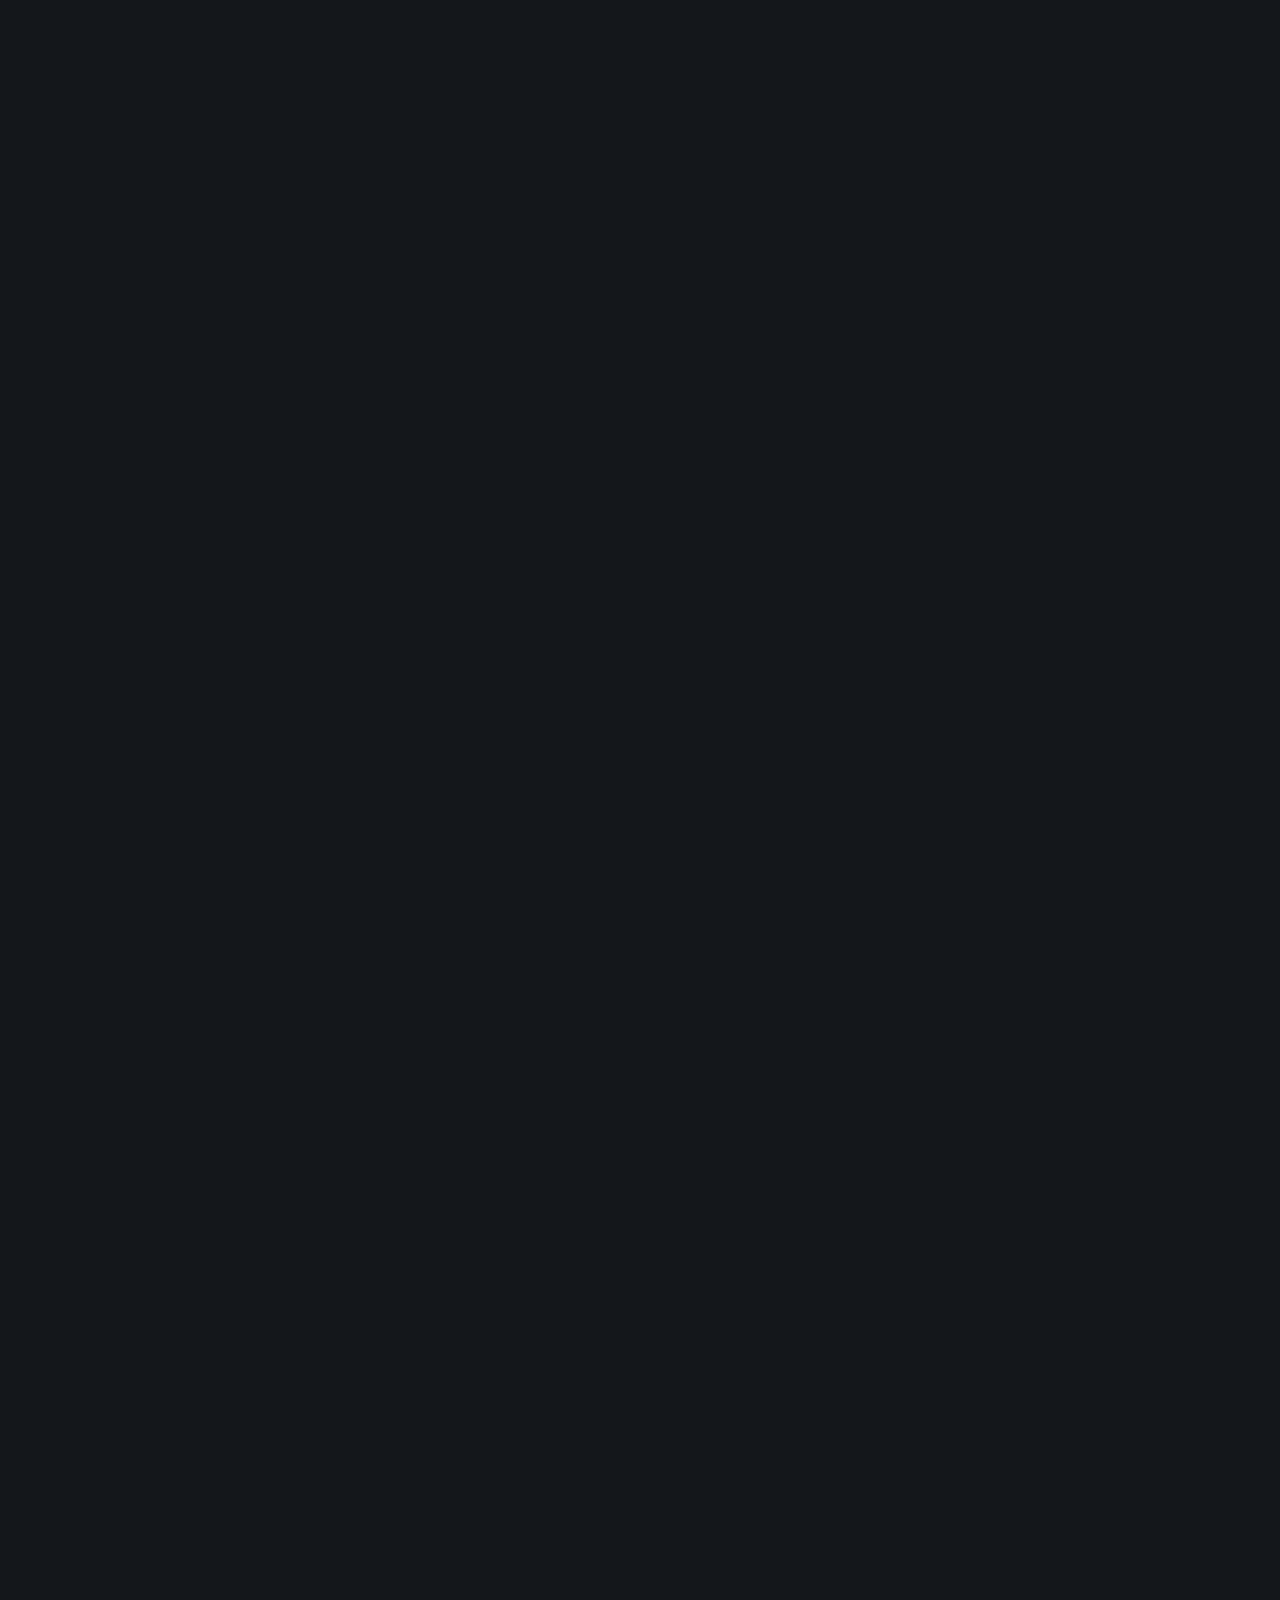
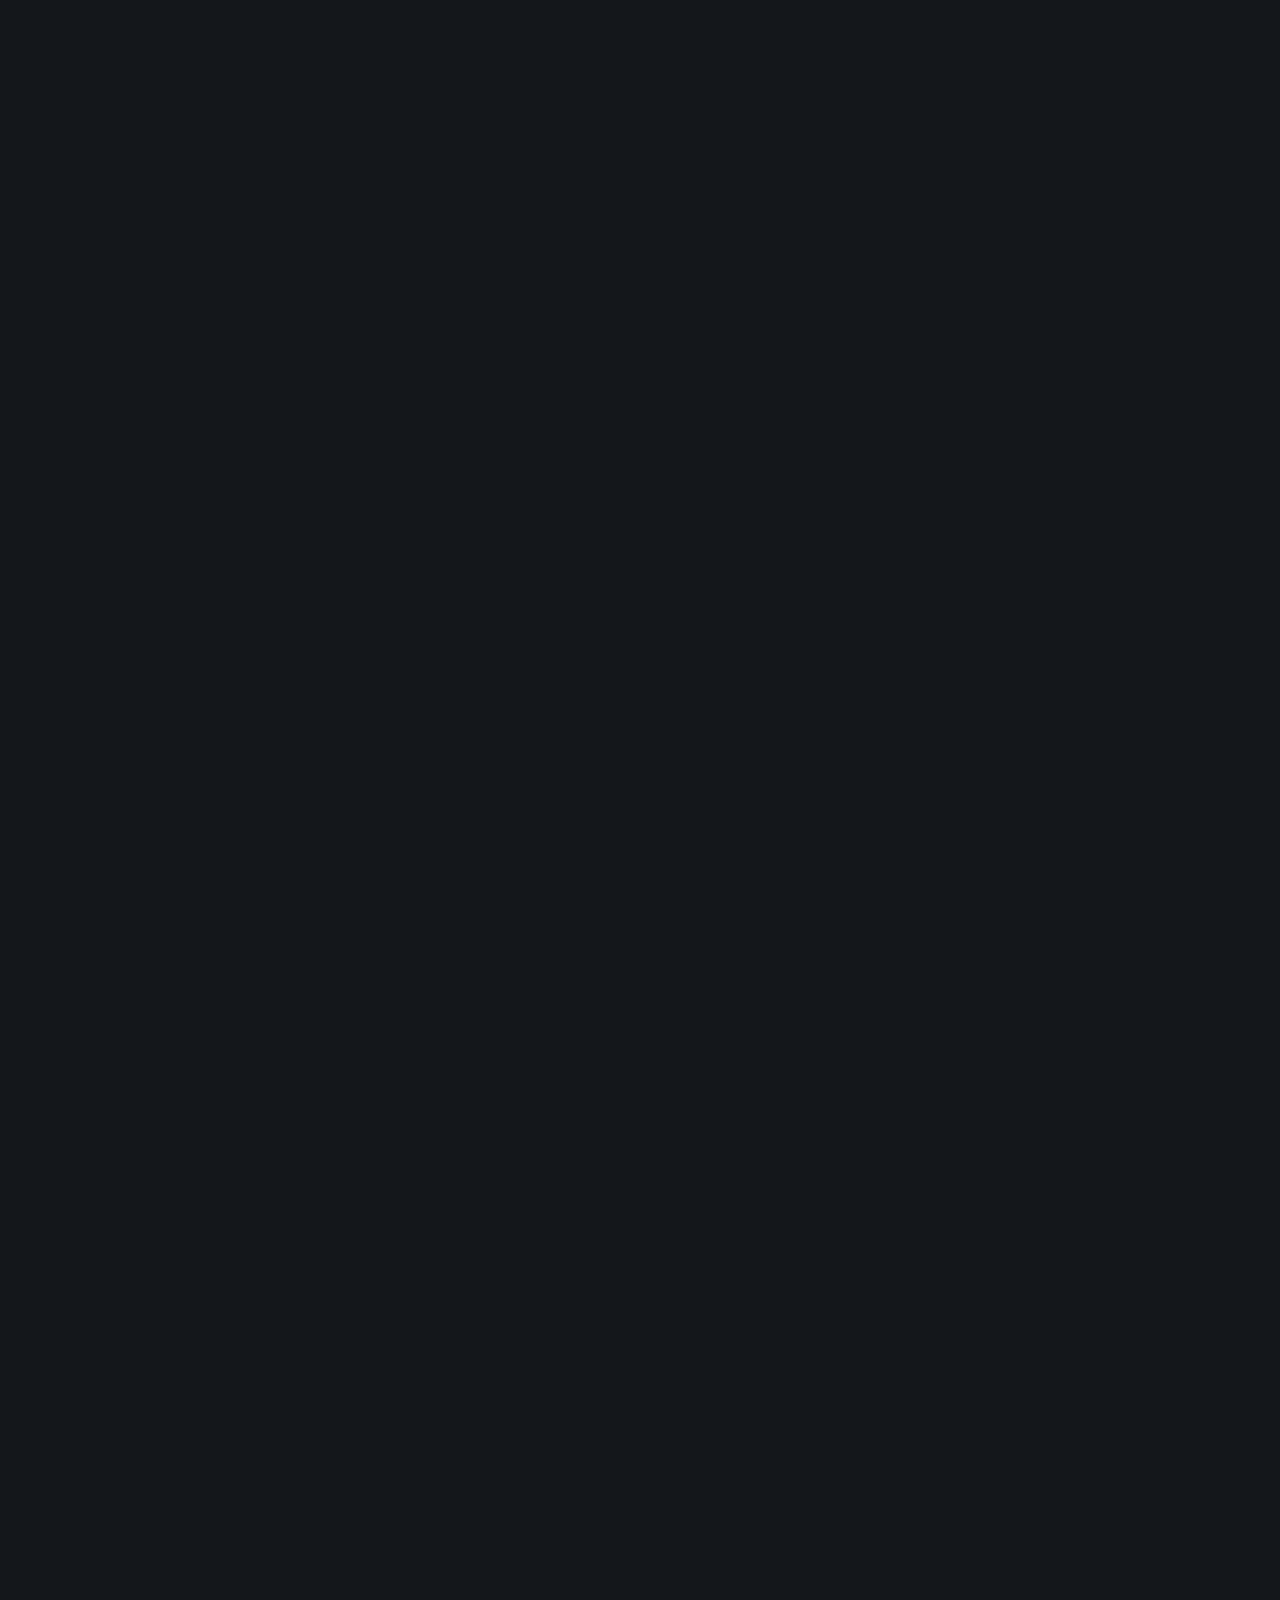
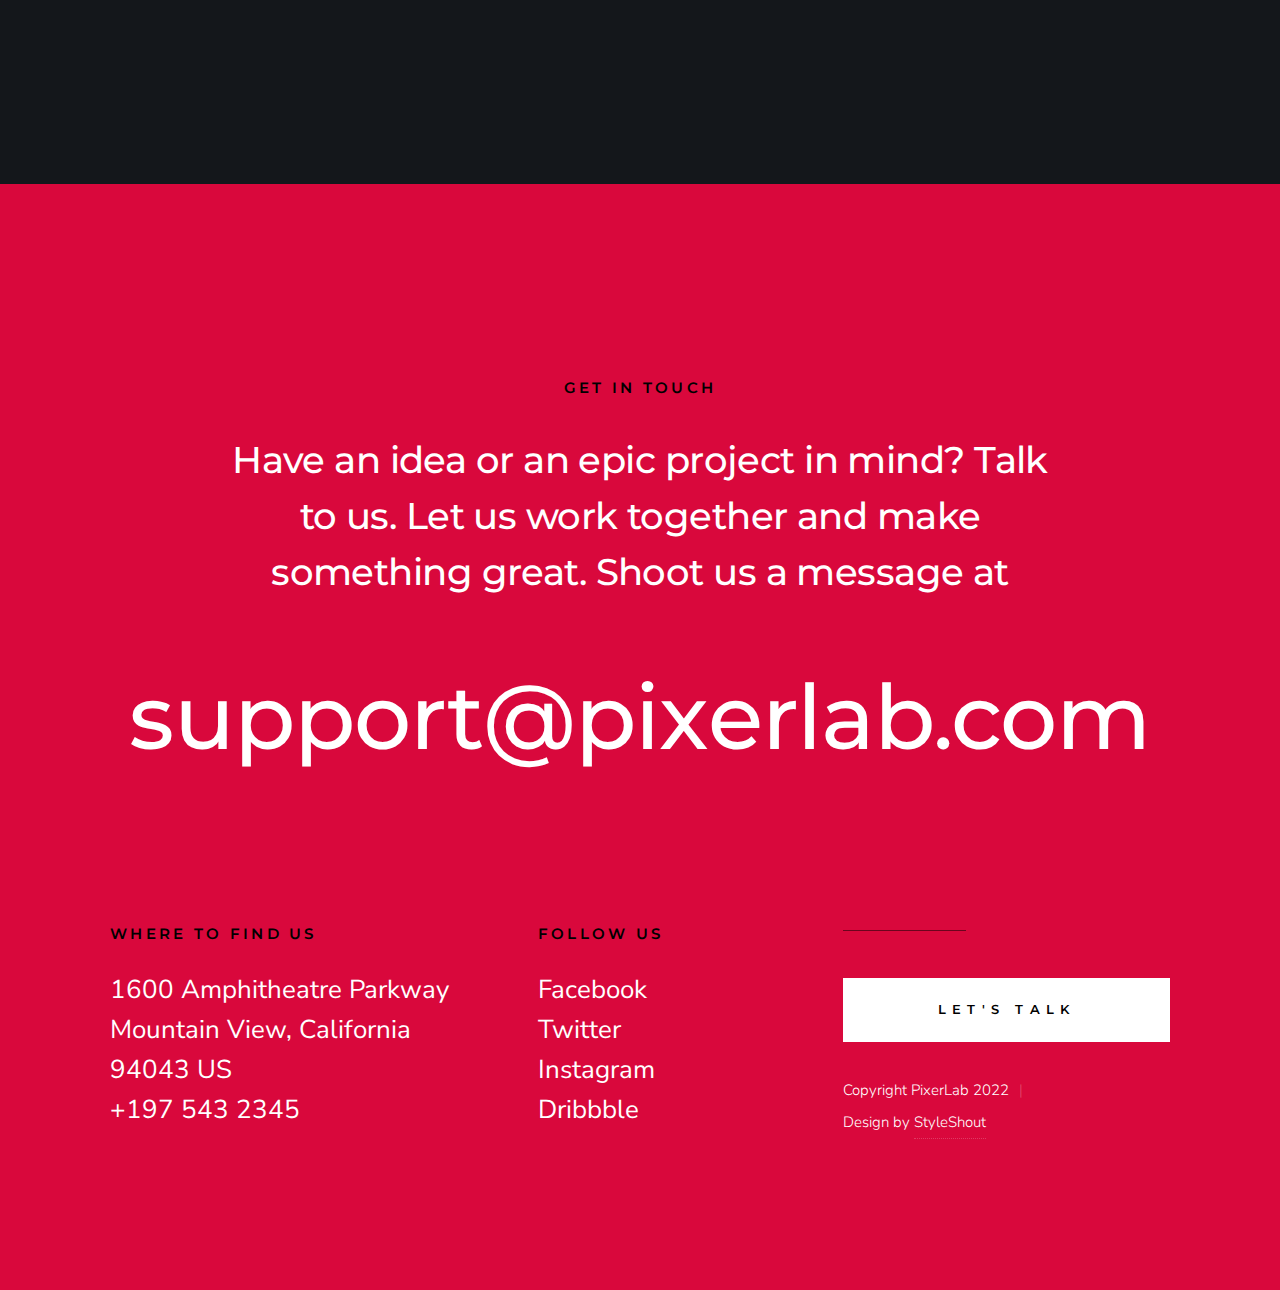
==== privacy-policy.html @ 9d524b31 "added privacy policy" ====
<!DOCTYPE html>
<html class="no-js" lang="en">
<head>

    <!--- basic page needs
    ================================================== -->
    <meta charset="utf-8">
    <title>Pixerlab</title>
    <meta name="description" content="">
    <meta name="author" content="">

    <!-- mobile specific metas
    ================================================== -->
    <meta name="viewport" content="width=device-width, initial-scale=1">

    <!-- CSS
    ================================================== -->
    <link rel="stylesheet" href="css/styles.css">
    <link rel="stylesheet" href="css/pages.css">
    <link rel="stylesheet" href="css/vendor.css">

    <!-- script
    ================================================== -->
    <script src="js/modernizr.js"></script>
    <script defer src="js/fontawesome/all.min.js"></script>

    <!-- favicons
    ================================================== -->
    <link rel="apple-touch-icon" sizes="180x180" href="apple-touch-icon.png">
    <link rel="icon" type="image/png" sizes="32x32" href="favicon-32x32.png">
    <link rel="icon" type="image/png" sizes="16x16" href="favicon-16x16.png">
    <link rel="manifest" href="site.webmanifest">

</head>

<body id="top">


    <!-- preloader
    ================================================== -->
    <div id="preloader">
        <div id="loader" class="dots-fade">
            <div></div>
            <div></div>
            <div></div>
        </div>
    </div>


    <!-- header
    ================================================== -->
    <header class="s-header">

        <div class="s-header__logo">
            <a href="index.html">
                <img src="images/logo-text.png" alt="Homepage">
            </a>
        </div>

        <div class="s-header__content">
    
            <nav class="s-header__nav-wrap">
                <ul class="s-header__nav">
                    <li><a class="smoothscroll" href="http://pixerlab.com#hero" title="Intro">Home</a></li>
                    <li><a class="smoothscroll" href="http://pixerlab.com#about" title="About">About</a></li>
                    <li><a class="smoothscroll" href="http://pixerlab.com#services" title="Services">Services</a></li>
                    <li><a class="smoothscroll" href="http://pixerlab.com#portfolio" title="Works">Works</a></li>
                </ul>
            </nav> <!-- end s-header__nav-wrap -->

            <a href="mailto:support@pixerlab.com" class="btn btn--primary btn--small">
                <svg xmlns="http://www.w3.org/2000/svg" width="24" height="24" viewBox="0 0 24 24"><path d="M24 0l-6 22-8.129-7.239 7.802-8.234-10.458 7.227-7.215-1.754 24-12zm-15 16.668v7.332l3.258-4.431-3.258-2.901z"/></svg>
                Get In Touch
            </a>

        </div> <!-- end header-content -->

        <a class="s-header__menu-toggle" href="#0"><span>Menu</span></a>

    </header> <!-- end s-header -->


    <!-- about
    ================================================== -->
    <section id="about" class="s-about">
        <div class="row">
            <div class="column large-12 w-900-stack s-about__intro-text">
                <h1 class="display-1" data-aos="fade-up">Privacy Policy</h1>

                <p class="lead" data-aos="fade-up">Soft Apps built the Status Saver as a Free app. This SERVICE is provided by Soft Apps at no cost and is intended for use as is.</p>
                <p class="lead" data-aos="fade-up">This page is used to inform visitors regarding my policies with the collection, use, and disclosure of Personal Information if anyone decided to use my Service.</p>
                <p class="lead" data-aos="fade-up">If you choose to use my Service, then you agree to the collection and use of information in relation to this policy. The Personal Information that I collect is used for providing and improving the Service. I will not use or share your information with anyone except as described in this Privacy Policy.</p>
                <p class="lead" data-aos="fade-up">The terms used in this Privacy Policy have the same meanings as in our Terms and Conditions, which is accessible at Status Saver - Story Saver unless otherwise defined in this Privacy Policy.</p>

                <h3 class="h5" data-aos="fade-up">Information Collection and Use</h3>

                <p class="lead" data-aos="fade-up">For a better experience, while using our Service, I may require you to provide us with certain personally identifiable information, including but not limited to user advertisement id so user see ads according to their taste. The information that I request will be retained on your device and is not collected by me in any way. This app does not collect any kind of user data or personal information.</p>
                <p class="lead" data-aos="fade-up">The app does use third party services that may collect information used to identify you. Link to privacy policy of third party service providers used by the app</p>
                <ul class="lead" data-aos="fade-up">
                    <li><a target="_blank" href="https://www.google.com/policies/privacy/">Google Play Services</a></li>
                    <li><a target="_blank" href="https://support.google.com/admob/answer/6128543?hl=en">AdMob</a></li>
                    <li><a target="_blank" href="https://www.facebook.com/about/privacy">Facebook</a></li>
                    <li><a target="_blank" href="https://firebase.google.com/support/privacy/">Firebase Crashlytics</a></li>
                </ul>

                <h3 class="h5" data-aos="fade-up">Log Data</h3>

                <p class="lead" data-aos="fade-up">I want to inform you that whenever you use my Service, in a case of an error in the app I collect data and information (through third-party products) on your phone called Log Data. This Log Data may include information such as your device Internet Protocol (“IP”) address, device name, operating system version, the configuration of the app when utilizing my Service, the time and date of your use of the Service, and other statistics.</p>
                
                <h3 class="h5" data-aos="fade-up">Cookies</h3>

                <p class="lead" data-aos="fade-up">Cookies are files with a small amount of data that are commonly used as anonymous unique identifiers. These are sent to your browser from the websites that you visit and are stored on your device's internal memory.</p>
                <p class="lead" data-aos="fade-up">This Service does not use these “cookies” explicitly. However, the app may use third-party code and libraries that use “cookies” to collect information and improve their services. You have the option to either accept or refuse these cookies and know when a cookie is being sent to your device. If you choose to refuse our cookies, you may not be able to use some portions of this Service.</p>

                <h3 class="h5" data-aos="fade-up">Service Providers</h3>

                <p class="lead h-remove-bottom" data-aos="fade-up">I may employ third-party companies and individuals due to the following reasons:</p>
                <ul class="lead" data-aos="fade-up">
                    <li>To facilitate our Service;</li>
                    <li>To provide the Service on our behalf;</li>
                    <li>To perform Service-related services; or</li>
                    <li>To assist us in analyzing how our Service is used.</li>
                </ul>
                <p class="lead" data-aos="fade-up">I want to inform users of this Service that these third parties have access to their Personal Information. The reason is to perform the tasks assigned to them on our behalf. However, they are obligated not to disclose or use the information for any other purpose.</p>

                <h3 class="h5" data-aos="fade-up">Security</h3>

                <p class="lead" data-aos="fade-up">I value your trust in providing us your Personal Information, thus we are striving to use commercially acceptable means of protecting it. But remember that no method of transmission over the internet, or method of electronic storage is 100% secure and reliable, and I cannot guarantee its absolute security.</p>
                
                <h3 class="h5" data-aos="fade-up">Links to Other Sites</h3>
                
                <p class="lead" data-aos="fade-up">This Service may contain links to other sites. If you click on a third-party link, you will be directed to that site. Note that these external sites are not operated by me. Therefore, I strongly advise you to review the Privacy Policy of these websites. I have no control over and assume no responsibility for the content, privacy policies, or practices of any third-party sites or services.</p>
                
                <h3 class="h5" data-aos="fade-up">Children’s Privacy</h3>

                <p class="lead" data-aos="fade-up">These Services do not address anyone under the age of 13. I do not knowingly collect personally identifiable information from children under 13 years of age. In the case I discover that a child under 13 has provided me with personal information, I immediately delete this from our servers. If you are a parent or guardian and you are aware that your child has provided us with personal information, please contact me so that I will be able to do the necessary actions.</p>
                
                <h3 class="h5" data-aos="fade-up">Changes to This Privacy Policy</h3>
                
                <p class="lead" data-aos="fade-up">I may update our Privacy Policy from time to time. Thus, you are advised to review this page periodically for any changes. I will notify you of any changes by posting the new Privacy Policy on this page.</p>
                
                <h3 class="h5" data-aos="fade-up">Contact Us</h3>
                
                <p class="lead" data-aos="fade-up">If you have any questions or suggestions about my Privacy Policy, do not hesitate to contact me at <a href="mailto:support@pixerlab.com">support@pixerlab.com</a></p>
            </div>
        </div>
    </section> <!-- end s-about -->


    <!-- contact
    ================================================== -->
    <section class="s-contact">

        <div class="row narrower s-contact__top h-text-center">
            <div class="column">
                <h3 class="h6">Get In Touch</h3>
                <h1 class="display-1">
                Have an idea or an epic project in mind? Talk to
                us. Let us work together and make something great.
                Shoot us a message at
                </h1>
            </div>
        </div> <!-- s-footer__top -->

        <div class="row h-text-center">
            <div class="column">
                <p class="s-contact__email">
                    <a href="mailto:support@pixerlab.com">support@pixerlab.com</a>
                </p>
            </div>
        </div>

    </section>  <!-- end s-contact -->


    <!-- footer
    ================================================== -->
    <footer class="s-footer">
        <div class="row row-y-top">

            <div class="column large-8 medium-12">
                <div class="row">
                    <div class="column large-7 tab-12 s-footer__block">
                        <h4 class="h6">Where to Find Us</h4>
                        <p>
                        1600 Amphitheatre Parkway <br>
                        Mountain View, California <br>
                        94043  US <br>
                        <a href="tel:197-543-2345">+197 543 2345</a>
                        </p>
                    </div>
        
                    <div class="column large-5 tab-12 s-footer__block">
                        <h4 class="h6">Follow Us</h4 class="h6">
        
                        <ul class="s-footer__list">
                            <li><a href="#0">Facebook</a></li>
                            <li><a href="#0">Twitter</a></li>
                            <li><a href="#0">Instagram</a></li>
                            <li><a href="#0">Dribbble</a></li>
                        </ul>
                    </div>
                </div>
            </div>

            <div class="column large-4 medium-12 s-footer__block--end">
                <a href="mailto:support@pixerlab.com" class="btn h-full-width">Let's Talk</a>

                <div class="ss-copyright">
                    <span>Copyright PixerLab 2022</span> 
                    <span>Design by <a href="https://www.styleshout.com/">StyleShout</a></span>
                </div>
            </div>

            <div class="ss-go-top">
                <a class="smoothscroll" title="Back to Top" href="#top">
                    top
                </a>
            </div> <!-- end ss-go-top -->

        </div>
    </footer>
    

    <!-- photoswipe background
    ================================================== -->
    <div aria-hidden="true" class="pswp" role="dialog" tabindex="-1">

        <div class="pswp__bg"></div>
        <div class="pswp__scroll-wrap">

            <div class="pswp__container">
                <div class="pswp__item"></div>
                <div class="pswp__item"></div>
                <div class="pswp__item"></div>
            </div>

            <div class="pswp__ui pswp__ui--hidden">
                <div class="pswp__top-bar">
                    <div class="pswp__counter"></div><button class="pswp__button pswp__button--close" title="Close (Esc)"></button> <button class="pswp__button pswp__button--share" title=
                    "Share"></button> <button class="pswp__button pswp__button--fs" title="Toggle fullscreen"></button> <button class="pswp__button pswp__button--zoom" title=
                    "Zoom in/out"></button>
                    <div class="pswp__preloader">
                        <div class="pswp__preloader__icn">
                            <div class="pswp__preloader__cut">
                                <div class="pswp__preloader__donut"></div>
                            </div>
                        </div>
                    </div>
                </div>
                <div class="pswp__share-modal pswp__share-modal--hidden pswp__single-tap">
                    <div class="pswp__share-tooltip"></div>
                </div><button class="pswp__button pswp__button--arrow--left" title="Previous (arrow left)"></button> <button class="pswp__button pswp__button--arrow--right" title=
                "Next (arrow right)"></button>
                <div class="pswp__caption">
                    <div class="pswp__caption__center"></div>
                </div>
            </div>

        </div>

    </div> <!-- end photoSwipe background -->


    <!-- Java Script
    ================================================== -->
    <script src="js/jquery-3.2.1.min.js"></script>
    <script src="js/plugins.js"></script>
    <script src="js/main.js"></script>

</body>

</html>
---- css/styles.css ----
/* =================================================================== 
 * Flare Main Stylesheet
 * Template Ver. 1.0.0
 * 03-19-2020
 * ------------------------------------------------------------------
 *
 * TOC:
 * # settings and variables
 *      ## fonts
 *      ## colors
 *      ## vertical spacing and typescale
 *      ## grid variables
 * # normalize
 * # basic/base setup styles
 *      ## media
 *      ## typography resets
 *      ## links
 *      ## inputs
 * # Grid v3.0.0
 *      ## medium screen devices
 *      ## tablets
 *      ## mobile devices
 *      ## small mobile devices <= 400px
 * # block grids
 *      ## block grids - medium screen devices
 *      ## block grids - tablets
 *      ## block grids - mobile devices
 *      ## block grids - small mobile devices <= 400px
 * # MISC
 * # custom grid, block grid STACK breakpoints 
 * # base style overrides
 *      ## links
 * # typography & general theme styles
 *      ## lists
 *      ## responsive video container
 *      ## floated image
 *      ## tables
 *      ## spacing
 * # preloader
 * # forms 
 *      ## style placeholder text
 *      ## change autocomplete styles in Chrome
 * # buttons
 * # additional components
 *      ## additional typo styles
 *      ## skillbars
 *      ## alert box
 * # common and reusable styles
 *      ## item list 
 *      ## slick slider 
 * # site header
 *      ## header logo
 *      ## main navigation
 *      ## mobile menu toggle
 *      ## header contact button
 * # hero
 *      ## hero content
 *      ## hero video
 *      ## hero scroll
 *      ## animate intro content
 *      ## animations
 * # about
 *      ## about photo
 *      ## about process
 * # services
 * # portfolio
 *      ## portfolio list
 * # clients
 *      ## clients slider
 *      ## testimonials
 * # contact
 * # footer
 *      ## footer block
 *      ## footer list
 *      ## copyright
 *      ## go top
 *
 * ------------------------------------------------------------------ */



/* ===================================================================
 * # settings and variables
 *
 * ------------------------------------------------------------------- */

/* ------------------------------------------------------------------- 
 * ## fonts
 * ------------------------------------------------------------------- */

@import url("https://fonts.googleapis.com/css?family=Montserrat:300,300i,400,400i,500,500i,600,600i,700,700i|Nunito+Sans:300,300i,400,400i,600,600i,700,700i&display=swap");

:root {
    --font-1: "Nunito Sans", sans-serif;
    --font-2: "Montserrat", sans-serif;

    /* monospace
     */
    --font-mono: Consolas, "Andale Mono", Courier, "Courier New", monospace;
}


/* ------------------------------------------------------------------- 
 * ## colors
 * ------------------------------------------------------------------- */
:root {

    /* color-1(#d9083c)
     * color-2(#eb5e55)
     * color-3(#f2d0a4)
     */
    --color-1: hsla(345, 93%, 44%, 1);
    --color-2: hsla(4, 79%, 63%, 1);
    --color-3: hsla(34, 75%, 80%, 1);

    /* theme color variations
     */
    --color-1-lighter: hsla(345, 93%, 64%, 1);
    --color-1-light  : hsla(345, 93%, 54%, 1);
    --color-1-dark   : hsla(345, 93%, 34%, 1);
    --color-1-darker : hsla(345, 93%, 24%, 1);
    --color-2-lighter: hsla(4, 79%, 83%, 1);
    --color-2-light  : hsla(4, 79%, 73%, 1);
    --color-2-dark   : hsla(4, 79%, 53%, 1);
    --color-2-darker : hsla(4, 79%, 43%, 1);

    /* feedback colors
     * color-error(#ffd1d2), color-success(#c8e675), 
     * color-info(#d7ecfb), color-notice(#fff099)
     */
    --color-error          : hsla(359, 100%, 91%, 1);
    --color-success        : hsla(76, 69%, 68%, 1);
    --color-info           : hsla(205, 82%, 91%, 1);
    --color-notice         : hsla(51, 100%, 80%, 1);
    --color-error-content  : hsla(359, 50%, 50%, 1);
    --color-success-content: hsla(76, 29%, 28%, 1);
    --color-info-content   : hsla(205, 32%, 31%, 1);
    --color-notice-content : hsla(51, 30%, 30%, 1);

    /* shades 
     * generated using 
     * Tint & Shade Generator 
     * (https://maketintsandshades.com/)
     */
    --color-black  : #000000;
    --color-gray-19: #0b0b0c;
    --color-gray-18: #161719;
    --color-gray-17: #202225;
    --color-gray-16: #2b2e32;
    --color-gray-15: #363a3f;
    --color-gray-14: #41454b;
    --color-gray-13: #4c5158;
    --color-gray-12: #565c64;
    --color-gray-11: #616871;
    --color-gray-10: #6c737d;
    --color-gray-9 : #7b818a;
    --color-gray-8 : #898f97;
    --color-gray-7 : #989da4;
    --color-gray-6 : #a7abb1;
    --color-gray-5 : #b6b9be;
    --color-gray-4 : #c4c7cb;
    --color-gray-3 : #d3d5d8;
    --color-gray-2 : #e2e3e5;
    --color-gray-1 : #f0f1f2;
    --color-white  : #ffffff;

    /* text
     */
    --color-text       : var(--color-gray-10);
    --color-text-dark  : var(--color-white);
    --color-text-light : var(--color-gray-12);
    --color-placeholder: var(--color-gray-11);

    /* buttons
     */
    --color-btn                   : var(--color-gray-15);
    --color-btn-text              : var(--color-white);
    --color-btn-hover             : var(--color-white);
    --color-btn-hover-text        : var(--color-black);
    --color-btn-primary           : var(--color-1);
    --color-btn-primary-text      : var(--color-white);
    --color-btn-primary-hover     : var(--color-white);
    --color-btn-primary-hover-text: var(--color-black);
    --color-btn-stroke            : var(--color-white);
    --color-btn-stroke-text       : var(--color-white);
    --color-btn-stroke-hover      : var(--color-white);
    --color-btn-stroke-hover-text : var(--color-black);

    /* others
     */
    --color-body  : var(--color-1);
    --color-bg    : #14171B;
    --color-border: var(--color-gray-17);
}


/* ------------------------------------------------------------------- 
 * ## vertical spacing and typescale
 * ------------------------------------------------------------------- */
:root {

    /* spacing
     * base font size: 18px 
     * vertical space unit : 32px
     */
    --base-size     : 62.5%;
    --base-font-size: 1.8rem;
    --space         : 3.2rem;

    /* vertical spacing 
     */
    --vspace-0_25: calc(0.25 * var(--space));
    --vspace-0_5 : calc(0.5 * var(--space));
    --vspace-0_75: calc(0.75 * var(--space));
    --vspace-1   : calc(var(--space));
    --vspace-1_25: calc(1.25 * var(--space));
    --vspace-1_5 : calc(1.5 * var(--space));
    --vspace-1_75: calc(1.75 * var(--space));
    --vspace-2   : calc(2 * var(--space));
    --vspace-2_5 : calc(2.5 * var(--space));
    --vspace-3   : calc(3 * var(--space));
    --vspace-3_5 : calc(3.5 * var(--space));
    --vspace-4   : calc(4 * var(--space));

    /* type scale
     * ratio 1:2 | base: 18px
     * -------------------------------------------------------
     *
     * --text-display-3 = (77.40px)
     * --text-display-2 = (64.50px)
     * --text-display-1 = (53.75px)
     * --text-xxxl      = (44.79px)
     * --text-xxl       = (37.32px)
     * --text-xl        = (31.10px)
     * --text-lg        = (25.92px)
     * --text-md        = (21.60px)
     * --text-size      = (18.00px) BASE
     * --text-sm        = (15.00px)
     * --text-xs        = (12.50px)
     *
     * -------------------------------------------------------
     */
    --text-scale-ratio: 1.2;
    --text-size       : var(--base-font-size);
    --text-xs         : calc((var(--text-size) / var(--text-scale-ratio)) / var(--text-scale-ratio));
    --text-sm         : calc(var(--text-xs) * var(--text-scale-ratio));
    --text-md         : calc(var(--text-sm) * var(--text-scale-ratio) * var(--text-scale-ratio));
    --text-lg         : calc(var(--text-md) * var(--text-scale-ratio));
    --text-xl         : calc(var(--text-lg) * var(--text-scale-ratio));
    --text-xxl        : calc(var(--text-xl) * var(--text-scale-ratio));
    --text-xxxl       : calc(var(--text-xxl) * var(--text-scale-ratio));
    --text-display-1  : calc(var(--text-xxxl) * var(--text-scale-ratio));
    --text-display-2  : calc(var(--text-display-1) * var(--text-scale-ratio));
    --text-display-3  : calc(var(--text-display-2) * var(--text-scale-ratio));

    /* default button height
     */
    --vspace-btn: var(--vspace-2);
}

/* on mobile devices below 480px
 */
@media screen and (max-width: 480px) {
    :root {
        --base-font-size: 1.6rem;
        --space         : 2.8rem;
    }
}


/* ------------------------------------------------------------------- 
 * ## grid variables
 * ------------------------------------------------------------------- */
:root {

    /* widths for rows and containers
     */
    --width-full    : 100%;
    --width-max     : 1200px;
    --width-wide    : 1400px;
    --width-wider   : 1600px;
    --width-widest  : 1800px;
    --width-narrow  : 1000px;
    --width-narrower: 900px;
    --width-grid-max: var(--width-max);

    /* gutters
     */
    --gutter-lg : 2rem;
    --gutter-md : 1.6rem;
    --gutter-mob: 1rem;
}



/* ==========================================================================
 * # normalize
 * normalize.css v8.0.1 | MIT License |
 * github.com/necolas/normalize.css
 *
 * -------------------------------------------------------------------------- */

/* ------------------------------------------------------------------- 
 * ## document
 * ------------------------------------------------------------------- */

/* 1. Correct the line height in all browsers.
 * 2. Prevent adjustments of font size after orientation changes in iOS.*/

html {
    line-height: 1.15;
    /* 1 */
    -webkit-text-size-adjust: 100%;
    /* 2 */
}

/* ------------------------------------------------------------------- 
 * ## sections
 * ------------------------------------------------------------------- */

/* Remove the margin in all browsers. */

body {
    margin: 0;
}

/* Render the `main` element consistently in IE. */

main {
    display: block;
}

/* Correct the font size and margin on `h1` elements within `section` and
 * `article` contexts in Chrome, Firefox, and Safari. */

h1 {
    font-size: 2em;
    margin: 0.67em 0;
}

/* ------------------------------------------------------------------- 
 * ## grouping
 * ------------------------------------------------------------------- */

/* 1. Add the correct box sizing in Firefox.
 * 2. Show the overflow in Edge and IE. */

hr {
    -webkit-box-sizing: content-box;
    box-sizing: content-box;
    /* 1 */
    height: 0;
    /* 1 */
    overflow: visible;
    /* 2 */
}

/* 1. Correct the inheritance and scaling of font size in all browsers.
 * 2. Correct the odd `em` font sizing in all browsers. */

pre {
    font-family: monospace, monospace;
    /* 1 */
    font-size: 1em;
    /* 2 */
}

/* ------------------------------------------------------------------- 
 * ## text-level semantics
 * ------------------------------------------------------------------- */

/* Remove the gray background on active links in IE 10. */

a {
    background-color: transparent;
}

/* 1. Remove the bottom border in Chrome 57-
 * 2. Add the correct text decoration in Chrome, Edge, IE, Opera, and Safari. */

abbr[title] {
    border-bottom: none;
    /* 1 */
    text-decoration: underline;
    /* 2 */
    -webkit-text-decoration: underline dotted;
    text-decoration: underline dotted;
    /* 2 */
}

/* Add the correct font weight in Chrome, Edge, and Safari. */

b, strong {
    font-weight: bolder;
}

/* 1. Correct the inheritance and scaling of font size in all browsers.
 * 2. Correct the odd `em` font sizing in all browsers. */

code, kbd, samp {
    font-family: monospace, monospace;
    /* 1 */
    font-size: 1em;
    /* 2 */
}

/* Add the correct font size in all browsers. */

small {
    font-size: 80%;
}

/* Prevent `sub` and `sup` elements from affecting the line height in
 * all browsers. */

sub, sup {
    font-size: 75%;
    line-height: 0;
    position: relative;
    vertical-align: baseline;
}

sub {
    bottom: -0.25em;
}

sup {
    top: -0.5em;
}

/* ------------------------------------------------------------------- 
 * ## embedded content
 * ------------------------------------------------------------------- */

/* Remove the border on images inside links in IE 10. */

img {
    border-style: none;
}

/* ------------------------------------------------------------------- 
 * ## forms
 * ------------------------------------------------------------------- */

/* 1. Change the font styles in all browsers.
 * 2. Remove the margin in Firefox and Safari. */

button, input, optgroup, select, textarea {
    font-family: inherit;
    /* 1 */
    font-size: 100%;
    /* 1 */
    line-height: 1.15;
    /* 1 */
    margin: 0;
    /* 2 */
}

/* Show the overflow in IE.
 * 1. Show the overflow in Edge. */

button, input {
    /* 1 */
    overflow: visible;
}

/* Remove the inheritance of text transform in Edge, Firefox, and IE.
 * 1. Remove the inheritance of text transform in Firefox. */

button, select {
    /* 1 */
    text-transform: none;
}

/* Correct the inability to style clickable types in iOS and Safari. */

button, [type="button"], [type="reset"], [type="submit"] {
    -webkit-appearance: button;
}

/* Remove the inner border and padding in Firefox. */

button::-moz-focus-inner, [type="button"]::-moz-focus-inner, [type="reset"]::-moz-focus-inner, [type="submit"]::-moz-focus-inner {
    border-style: none;
    padding: 0;
}

/* Restore the focus styles unset by the previous rule. */

button:-moz-focusring, [type="button"]:-moz-focusring, [type="reset"]:-moz-focusring, [type="submit"]:-moz-focusring {
    outline: 1px dotted ButtonText;
}

/* Correct the padding in Firefox. */

fieldset {
    padding: 0.35em 0.75em 0.625em;
}

/* 1. Correct the text wrapping in Edge and IE.
 * 2. Correct the color inheritance from `fieldset` elements in IE.
 * 3. Remove the padding so developers are not caught out when they zero out
 *    `fieldset` elements in all browsers. */

legend {
    -webkit-box-sizing: border-box;
    box-sizing: border-box;
    /* 1 */
    color: inherit;
    /* 2 */
    display: table;
    /* 1 */
    max-width: 100%;
    /* 1 */
    padding: 0;
    /* 3 */
    white-space: normal;
    /* 1 */
}

/* Add the correct vertical alignment in Chrome, Firefox, and Opera. */

progress {
    vertical-align: baseline;
}

/* Remove the default vertical scrollbar in IE 10+. */

textarea {
    overflow: auto;
}

/* 1. Add the correct box sizing in IE 10.
 * 2. Remove the padding in IE 10. */

[type="checkbox"], [type="radio"] {
    -webkit-box-sizing: border-box;
    box-sizing: border-box;
    /* 1 */
    padding: 0;
    /* 2 */
}

/* Correct the cursor style of increment and decrement buttons in Chrome. */

[type="number"]::-webkit-inner-spin-button, [type="number"]::-webkit-outer-spin-button {
    height: auto;
}

/* 1. Correct the odd appearance in Chrome and Safari.
 * 2. Correct the outline style in Safari. */

[type="search"] {
    -webkit-appearance: textfield;
    /* 1 */
    outline-offset: -2px;
    /* 2 */
}

/* Remove the inner padding in Chrome and Safari on macOS. */

[type="search"]::-webkit-search-decoration {
    -webkit-appearance: none;
}

/* 1. Correct the inability to style clickable types in iOS and Safari.
 * 2. Change font properties to `inherit` in Safari. */

::-webkit-file-upload-button {
    -webkit-appearance: button;
    /* 1 */
    font: inherit;
    /* 2 */
}

/* ------------------------------------------------------------------- 
 * ## interactive
 * ------------------------------------------------------------------- */

/* Add the correct display in Edge, IE 10+, and Firefox. */

details {
    display: block;
}

/* Add the correct display in all browsers. */

summary {
    display: list-item;
}

/* ------------------------------------------------------------------- 
 * ## misc
 * ------------------------------------------------------------------- */

/* Add the correct display in IE 10+. */

template {
    display: none;
}

/* Add the correct display in IE 10. */

[hidden] {
    display: none;
}



/* ===================================================================
 * # basic/base setup styles
 *
 * ------------------------------------------------------------------- */
html {
    font-size: 62.5%;
    -webkit-box-sizing: border-box;
    box-sizing: border-box;
}

*, *::before, *::after {
    -webkit-box-sizing: inherit;
    box-sizing: inherit;
}

body {
    font-weight: normal;
    line-height: 1;
    word-wrap: break-word;
    -moz-font-smoothing: grayscale;
    -moz-osx-font-smoothing: grayscale;
    -webkit-font-smoothing: antialiased;
    -webkit-overflow-scrolling: touch;
    -webkit-text-size-adjust: none;
}


/* ------------------------------------------------------------------- 
 * ## media
 * ------------------------------------------------------------------- */
svg, img, video embed, iframe, object {
    max-width: 100%;
    height: auto;
}


/* ------------------------------------------------------------------- 
 * ## typography resets
 * ------------------------------------------------------------------- */
div, dl, dt, dd, ul, ol, li, h1, h2, h3, h4, h5, h6, pre, form, p, blockquote, th, td {
    margin: 0;
    padding: 0;
}

p {
    font-size: inherit;
    text-rendering: optimizeLegibility;
}

em, i {
    font-style: italic;
    line-height: inherit;
}

strong, b {
    font-weight: bold;
    line-height: inherit;
}

small {
    font-size: 60%;
    line-height: inherit;
}

ol, ul {
    list-style: none;
}

li {
    display: block;
}


/* ------------------------------------------------------------------- 
 * ## links
 * ------------------------------------------------------------------- */
a {
    text-decoration: none;
    line-height: inherit;
}

a img {
    border: none;
}


/* ------------------------------------------------------------------- 
 * ## inputs
 * ------------------------------------------------------------------- */
fieldset {
    margin: 0;
    padding: 0;
}

input[type="email"], 
input[type="number"], 
input[type="search"], 
input[type="text"], 
input[type="tel"], 
input[type="url"], 
input[type="password"], 
textarea {
    -webkit-appearance: none;
    -moz-appearance: none;
    appearance: none;
}



/* ===================================================================
 * # Grid v3.0.0
 *
 *   -----------------------------------------------------------------
 * - Grid breakpoints are based on MAXIMUM WIDTH media queries, 
 *   meaning they apply to that one breakpoint and ALL THOSE BELOW IT.
 * - Grid columns without a specified width will automatically layout 
 *   as equal width columns.
 * ------------------------------------------------------------------- */

/* rows
 * ------------------------------------- */
.row {
    width: 92%;
    max-width: var(--width-grid-max);
    margin: 0 auto;
    display: -ms-flexbox;
    display: -webkit-box;
    display: flex;
    -ms-flex-flow: row wrap;
    -webkit-box-orient: horizontal;
    -webkit-box-direction: normal;
    flex-flow: row wrap;
}

.row .row {
    width: auto;
    max-width: none;
    margin-left: calc(var(--gutter-lg) * -1);
    margin-right: calc(var(--gutter-lg) * -1);
}

/* columns
 * -------------------------------------- */
.column {
    -ms-flex: 1 1 0%;
    -webkit-box-flex: 1;
    flex: 1 1 0%;
    padding: 0 var(--gutter-lg);
}

.collapse>.column, .column.collapse {
    padding: 0;
}

/* flex row containers utility classes
 */
.row.row-wrap {
    -ms-flex-wrap: wrap;
    flex-wrap: wrap;
}

.row.row-nowrap {
    -ms-flex-wrap: none;
    flex-wrap: nowrap;
}

.row.row-y-top {
    -ms-flex-align: start;
    -webkit-box-align: start;
    align-items: flex-start;
}

.row.row-y-bottom {
    -ms-flex-align: end;
    -webkit-box-align: end;
    align-items: flex-end;
}

.row.row-y-center {
    -ms-flex-align: center;
    -webkit-box-align: center;
    align-items: center;
}

.row.row-stretch {
    -ms-flex-align: stretch;
    -webkit-box-align: stretch;
    align-items: stretch;
}

.row.row-baseline {
    -ms-flex-align: baseline;
    -webkit-box-align: baseline;
    align-items: baseline;
}

.row.row-x-left {
    -ms-flex-pack: start;
    -webkit-box-pack: start;
    justify-content: flex-start;
}

.row.row-x-right {
    -ms-flex-pack: end;
    -webkit-box-pack: end;
    justify-content: flex-end;
}

.row.row-x-center {
    -ms-flex-pack: center;
    -webkit-box-pack: center;
    justify-content: center;
}

/* flex item utility alignment classes
 */
.align-center {
    margin: auto;
    -webkit-align-self: center;
    -ms-flex-item-align: center;
    -ms-grid-row-align: center;
    align-self: center;
}

.align-left {
    margin-right: auto;
    -webkit-align-self: center;
    -ms-flex-item-align: center;
    -ms-grid-row-align: center;
    align-self: center;
}

.align-right {
    margin-left: auto;
    -webkit-align-self: center;
    -ms-flex-item-align: center;
    -ms-grid-row-align: center;
    align-self: center;
}

.align-x-center {
    margin-right: auto;
    margin-left: auto;
}

.align-x-left {
    margin-right: auto;
}

.align-x-right {
    margin-left: auto;
}

.align-y-center {
    -webkit-align-self: center;
    -ms-flex-item-align: center;
    -ms-grid-row-align: center;
    align-self: center;
}

.align-y-top {
    -webkit-align-self: flex-start;
    -ms-flex-item-align: start;
    align-self: flex-start;
}

.align-y-bottom {
    -webkit-align-self: flex-end;
    -ms-flex-item-align: end;
    align-self: flex-end;
}

/* large screen column widths 
 */
.large-1 {
    -ms-flex: 0 0 8.33333%;
    -webkit-box-flex: 0;
    flex: 0 0 8.33333%;
    max-width: 8.33333%;
}

.large-2 {
    -ms-flex: 0 0 16.66667%;
    -webkit-box-flex: 0;
    flex: 0 0 16.66667%;
    max-width: 16.66667%;
}

.large-3 {
    -ms-flex: 0 0 25%;
    -webkit-box-flex: 0;
    flex: 0 0 25%;
    max-width: 25%;
}

.large-4 {
    -ms-flex: 0 0 33.33333%;
    -webkit-box-flex: 0;
    flex: 0 0 33.33333%;
    max-width: 33.33333%;
}

.large-5 {
    -ms-flex: 0 0 41.66667%;
    -webkit-box-flex: 0;
    flex: 0 0 41.66667%;
    max-width: 41.66667%;
}

.large-6 {
    -ms-flex: 0 0 50%;
    -webkit-box-flex: 0;
    flex: 0 0 50%;
    max-width: 50%;
}

.large-7 {
    -ms-flex: 0 0 58.33333%;
    -webkit-box-flex: 0;
    flex: 0 0 58.33333%;
    max-width: 58.33333%;
}

.large-8 {
    -ms-flex: 0 0 66.66667%;
    -webkit-box-flex: 0;
    flex: 0 0 66.66667%;
    max-width: 66.66667%;
}

.large-9 {
    -ms-flex: 0 0 75%;
    -webkit-box-flex: 0;
    flex: 0 0 75%;
    max-width: 75%;
}

.large-10 {
    -ms-flex: 0 0 83.33333%;
    -webkit-box-flex: 0;
    flex: 0 0 83.33333%;
    max-width: 83.33333%;
}

.large-11 {
    -ms-flex: 0 0 91.66667%;
    -webkit-box-flex: 0;
    flex: 0 0 91.66667%;
    max-width: 91.66667%;
}

.large-12 {
    -ms-flex: 0 0 100%;
    -webkit-box-flex: 0;
    flex: 0 0 100%;
    max-width: 100%;
}


/* ------------------------------------------------------------------- 
 * ## medium screen devices
 * ------------------------------------------------------------------- */
@media screen and (max-width: 1200px) {
    .row .row {
        margin-left: calc(var(--gutter-md) * -1);
        margin-right: calc(var(--gutter-md) * -1);
    }
    .column {
        padding: 0 var(--gutter-md);
    }
    .medium-1 {
        -ms-flex: 0 0 8.33333%;
        -webkit-box-flex: 0;
        flex: 0 0 8.33333%;
        max-width: 8.33333%;
    }
    .medium-2 {
        -ms-flex: 0 0 16.66667%;
        -webkit-box-flex: 0;
        flex: 0 0 16.66667%;
        max-width: 16.66667%;
    }
    .medium-3 {
        -ms-flex: 0 0 25%;
        -webkit-box-flex: 0;
        flex: 0 0 25%;
        max-width: 25%;
    }
    .medium-4 {
        -ms-flex: 0 0 33.33333%;
        -webkit-box-flex: 0;
        flex: 0 0 33.33333%;
        max-width: 33.33333%;
    }
    .medium-5 {
        -ms-flex: 0 0 41.66667%;
        -webkit-box-flex: 0;
        flex: 0 0 41.66667%;
        max-width: 41.66667%;
    }
    .medium-6 {
        -ms-flex: 0 0 50%;
        -webkit-box-flex: 0;
        flex: 0 0 50%;
        max-width: 50%;
    }
    .medium-7 {
        -ms-flex: 0 0 58.33333%;
        -webkit-box-flex: 0;
        flex: 0 0 58.33333%;
        max-width: 58.33333%;
    }
    .medium-8 {
        -ms-flex: 0 0 66.66667%;
        -webkit-box-flex: 0;
        flex: 0 0 66.66667%;
        max-width: 66.66667%;
    }
    .medium-9 {
        -ms-flex: 0 0 75%;
        -webkit-box-flex: 0;
        flex: 0 0 75%;
        max-width: 75%;
    }
    .medium-10 {
        -ms-flex: 0 0 83.33333%;
        -webkit-box-flex: 0;
        flex: 0 0 83.33333%;
        max-width: 83.33333%;
    }
    .medium-11 {
        -ms-flex: 0 0 91.66667%;
        -webkit-box-flex: 0;
        flex: 0 0 91.66667%;
        max-width: 91.66667%;
    }
    .medium-12 {
        -ms-flex: 0 0 100%;
        -webkit-box-flex: 0;
        flex: 0 0 100%;
        max-width: 100%;
    }
}


/* ------------------------------------------------------------------- 
 * ## tablets
 * ------------------------------------------------------------------- */
@media screen and (max-width: 800px) {
    .row {
        width: 90%;
    }
    .tab-1 {
        -ms-flex: 0 0 8.33333%;
        -webkit-box-flex: 0;
        flex: 0 0 8.33333%;
        max-width: 8.33333%;
    }
    .tab-2 {
        -ms-flex: 0 0 16.66667%;
        -webkit-box-flex: 0;
        flex: 0 0 16.66667%;
        max-width: 16.66667%;
    }
    .tab-3 {
        -ms-flex: 0 0 25%;
        -webkit-box-flex: 0;
        flex: 0 0 25%;
        max-width: 25%;
    }
    .tab-4 {
        -ms-flex: 0 0 33.33333%;
        -webkit-box-flex: 0;
        flex: 0 0 33.33333%;
        max-width: 33.33333%;
    }
    .tab-5 {
        -ms-flex: 0 0 41.66667%;
        -webkit-box-flex: 0;
        flex: 0 0 41.66667%;
        max-width: 41.66667%;
    }
    .tab-6 {
        -ms-flex: 0 0 50%;
        -webkit-box-flex: 0;
        flex: 0 0 50%;
        max-width: 50%;
    }
    .tab-7 {
        -ms-flex: 0 0 58.33333%;
        -webkit-box-flex: 0;
        flex: 0 0 58.33333%;
        max-width: 58.33333%;
    }
    .tab-8 {
        -ms-flex: 0 0 66.66667%;
        -webkit-box-flex: 0;
        flex: 0 0 66.66667%;
        max-width: 66.66667%;
    }
    .tab-9 {
        -ms-flex: 0 0 75%;
        -webkit-box-flex: 0;
        flex: 0 0 75%;
        max-width: 75%;
    }
    .tab-10 {
        -ms-flex: 0 0 83.33333%;
        -webkit-box-flex: 0;
        flex: 0 0 83.33333%;
        max-width: 83.33333%;
    }
    .tab-11 {
        -ms-flex: 0 0 91.66667%;
        -webkit-box-flex: 0;
        flex: 0 0 91.66667%;
        max-width: 91.66667%;
    }
    .tab-12 {
        -ms-flex: 0 0 100%;
        -webkit-box-flex: 0;
        flex: 0 0 100%;
        max-width: 100%;
    }
    .hide-on-tablet {
        display: none;
    }
}


/* ------------------------------------------------------------------- 
 * ## mobile devices
 * ------------------------------------------------------------------- */
@media screen and (max-width: 600px) {
    .row {
        width: 100%;
        padding-left: 6vw;
        padding-right: 6vw;
    }
    .row .row {
        margin-left: calc(var(--gutter-mob) * -1);
        margin-right: calc(var(--gutter-mob) * -1);
        padding-left: 0;
        padding-right: 0;
    }
    .column {
        padding: 0 var(--gutter-mob);
    }
    .mob-1 {
        -ms-flex: 0 0 8.33333%;
        -webkit-box-flex: 0;
        flex: 0 0 8.33333%;
        max-width: 8.33333%;
    }
    .mob-2 {
        -ms-flex: 0 0 16.66667%;
        -webkit-box-flex: 0;
        flex: 0 0 16.66667%;
        max-width: 16.66667%;
    }
    .mob-3 {
        -ms-flex: 0 0 25%;
        -webkit-box-flex: 0;
        flex: 0 0 25%;
        max-width: 25%;
    }
    .mob-4 {
        -ms-flex: 0 0 33.33333%;
        -webkit-box-flex: 0;
        flex: 0 0 33.33333%;
        max-width: 33.33333%;
    }
    .mob-5 {
        -ms-flex: 0 0 41.66667%;
        -webkit-box-flex: 0;
        flex: 0 0 41.66667%;
        max-width: 41.66667%;
    }
    .mob-6 {
        -ms-flex: 0 0 50%;
        -webkit-box-flex: 0;
        flex: 0 0 50%;
        max-width: 50%;
    }
    .mob-7 {
        -ms-flex: 0 0 58.33333%;
        -webkit-box-flex: 0;
        flex: 0 0 58.33333%;
        max-width: 58.33333%;
    }
    .mob-8 {
        -ms-flex: 0 0 66.66667%;
        -webkit-box-flex: 0;
        flex: 0 0 66.66667%;
        max-width: 66.66667%;
    }
    .mob-9 {
        -ms-flex: 0 0 75%;
        -webkit-box-flex: 0;
        flex: 0 0 75%;
        max-width: 75%;
    }
    .mob-10 {
        -ms-flex: 0 0 83.33333%;
        -webkit-box-flex: 0;
        flex: 0 0 83.33333%;
        max-width: 83.33333%;
    }
    .mob-11 {
        -ms-flex: 0 0 91.66667%;
        -webkit-box-flex: 0;
        flex: 0 0 91.66667%;
        max-width: 91.66667%;
    }
    .mob-12 {
        -ms-flex: 0 0 100%;
        -webkit-box-flex: 0;
        flex: 0 0 100%;
        max-width: 100%;
    }
    .hide-on-mobile {
        display: none;
    }
}

/* ------------------------------------------------------------------- 
 * ## small mobile devices <= 400px
 * ------------------------------------------------------------------- */
@media screen and (max-width: 400px) {
    .row .row {
        margin-left: 0;
        margin-right: 0;
    }
    .column {
        -ms-flex: 0 0 100%;
        -webkit-box-flex: 0;
        flex: 0 0 100%;
        max-width: 100%;
        margin-left: 0;
        margin-right: 0;
        padding: 0;
    }
}



/* ===================================================================
 * # block grids
 *
 * -------------------------------------------------------------------
 * Equally-sized columns define at parent/row level.
 * ------------------------------------------------------------------- */
.block-large-1-8>.column {
    -ms-flex: 0 0 12.5%;
    -webkit-box-flex: 0;
    flex: 0 0 12.5%;
    max-width: 12.5%;
}

.block-large-1-6>.column {
    -ms-flex: 0 0 16.66667%;
    -webkit-box-flex: 0;
    flex: 0 0 16.66667%;
    max-width: 16.66667%;
}

.block-large-1-5>.column {
    -ms-flex: 0 0 20%;
    -webkit-box-flex: 0;
    flex: 0 0 20%;
    max-width: 20%;
}

.block-large-1-4>.column {
    -ms-flex: 0 0 25%;
    -webkit-box-flex: 0;
    flex: 0 0 25%;
    max-width: 25%;
}

.block-large-1-3>.column {
    -ms-flex: 0 0 33.33333%;
    -webkit-box-flex: 0;
    flex: 0 0 33.33333%;
    max-width: 33.33333%;
}

.block-large-1-2>.column {
    -ms-flex: 0 0 50%;
    -webkit-box-flex: 0;
    flex: 0 0 50%;
    max-width: 50%;
}

.block-large-full>.column {
    -ms-flex: 0 0 100%;
    -webkit-box-flex: 0;
    flex: 0 0 100%;
    max-width: 100%;
}


/* ------------------------------------------------------------------- 
 * ## block grids - medium screen devices
 * ------------------------------------------------------------------- */
@media screen and (max-width: 1200px) {
    .block-medium-1-8>.column {
        -ms-flex: 0 0 12.5%;
        -webkit-box-flex: 0;
        flex: 0 0 12.5%;
        max-width: 12.5%;
    }
    .block-medium-1-6>.column {
        -ms-flex: 0 0 16.66667%;
        -webkit-box-flex: 0;
        flex: 0 0 16.66667%;
        max-width: 16.66667%;
    }
    .block-medium-1-5>.column {
        -ms-flex: 0 0 20%;
        -webkit-box-flex: 0;
        flex: 0 0 20%;
        max-width: 20%;
    }
    .block-medium-1-4>.column {
        -ms-flex: 0 0 25%;
        -webkit-box-flex: 0;
        flex: 0 0 25%;
        max-width: 25%;
    }
    .block-medium-1-3>.column {
        -ms-flex: 0 0 33.33333%;
        -webkit-box-flex: 0;
        flex: 0 0 33.33333%;
        max-width: 33.33333%;
    }
    .block-medium-1-2>.column {
        -ms-flex: 0 0 50%;
        -webkit-box-flex: 0;
        flex: 0 0 50%;
        max-width: 50%;
    }
    .block-medium-full>.column {
        -ms-flex: 0 0 100%;
        -webkit-box-flex: 0;
        flex: 0 0 100%;
        max-width: 100%;
    }
}


/* ------------------------------------------------------------------- 
 * ## block grids - tablets
 * ------------------------------------------------------------------- */
@media screen and (max-width: 800px) {
    .block-tab-1-8>.column {
        -ms-flex: 0 0 12.5%;
        -webkit-box-flex: 0;
        flex: 0 0 12.5%;
        max-width: 12.5%;
    }
    .block-tab-1-6>.column {
        -ms-flex: 0 0 16.66667%;
        -webkit-box-flex: 0;
        flex: 0 0 16.66667%;
        max-width: 16.66667%;
    }
    .block-tab-1-5>.column {
        -ms-flex: 0 0 20%;
        -webkit-box-flex: 0;
        flex: 0 0 20%;
        max-width: 20%;
    }
    .block-tab-1-4>.column {
        -ms-flex: 0 0 25%;
        -webkit-box-flex: 0;
        flex: 0 0 25%;
        max-width: 25%;
    }
    .block-tab-1-3>.column {
        -ms-flex: 0 0 33.33333%;
        -webkit-box-flex: 0;
        flex: 0 0 33.33333%;
        max-width: 33.33333%;
    }
    .block-tab-1-2>.column {
        -ms-flex: 0 0 50%;
        -webkit-box-flex: 0;
        flex: 0 0 50%;
        max-width: 50%;
    }
    .block-tab-full>.column {
        -ms-flex: 0 0 100%;
        -webkit-box-flex: 0;
        flex: 0 0 100%;
        max-width: 100%;
    }
}


/* ------------------------------------------------------------------- 
 * ## block grids - mobile devices
 * ------------------------------------------------------------------- */
@media screen and (max-width: 600px) {
    .block-mob-1-8>.column {
        -ms-flex: 0 0 12.5%;
        -webkit-box-flex: 0;
        flex: 0 0 12.5%;
        max-width: 12.5%;
    }
    .block-mob-1-6>.column {
        -ms-flex: 0 0 16.66667%;
        -webkit-box-flex: 0;
        flex: 0 0 16.66667%;
        max-width: 16.66667%;
    }
    .block-mob-1-5>.column {
        -ms-flex: 0 0 20%;
        -webkit-box-flex: 0;
        flex: 0 0 20%;
        max-width: 20%;
    }
    .block-mob-1-4>.column {
        -ms-flex: 0 0 25%;
        -webkit-box-flex: 0;
        flex: 0 0 25%;
        max-width: 25%;
    }
    .block-mob-1-3>.column {
        -ms-flex: 0 0 33.33333%;
        -webkit-box-flex: 0;
        flex: 0 0 33.33333%;
        max-width: 33.33333%;
    }
    .block-mob-1-2>.column {
        -ms-flex: 0 0 50%;
        -webkit-box-flex: 0;
        flex: 0 0 50%;
        max-width: 50%;
    }
    .block-mob-full>.column {
        -ms-flex: 0 0 100%;
        -webkit-box-flex: 0;
        flex: 0 0 100%;
        max-width: 100%;
    }
}


/* ------------------------------------------------------------------- 
 * ## block grids - small mobile devices <= 400px
 * ------------------------------------------------------------------- */
@media screen and (max-width: 400px) {
    .stack>.column {
        -ms-flex: 0 0 100%;
        -webkit-box-flex: 0;
        flex: 0 0 100%;
        max-width: 100%;
        margin-left: 0;
        margin-right: 0;
        padding: 0;
    }
}



/* ===================================================================
 * # MISC
 *
 * ------------------------------------------------------------------- */
.h-group:after {
    content: "";
    display: table;
    clear: both;
}

/* misc helper classes
 */
.is-hidden {
    display: none;
}
.is-invisible {
    visibility: hidden;
}
.h-antialiased {
    -webkit-font-smoothing: antialiased;
    -moz-osx-font-smoothing: grayscale;
}
.h-overflow-hidden {
    overflow: hidden;
}
.h-remove-top {
    margin-top: 0;
}
.h-remove-bottom {
    margin-bottom: 0;
}
.h-add-half-bottom {
    margin-bottom: var(--vspace-0_5) !important;
}
.h-add-bottom {
    margin-bottom: var(--vspace-1) !important;
}
.h-no-border {
    border: none;
}
.h-full-width {
    width: 100%;
}
.h-text-center {
    text-align: center;
}
.h-text-left {
    text-align: left;
}
.h-text-right {
    text-align: right;
}
.h-pull-left {
    float: left;
}
.h-pull-right {
    float: right;
}



/* ===================================================================
 * # custom grid, block grid STACK breakpoints 
 *
 * ------------------------------------------------------------------- */
@media screen and (max-width: 1000px) {
    .block-1000-stack>.column {
        -ms-flex: 0 0 100%;
        -webkit-box-flex: 0;
        flex: 0 0 100%;
        max-width: 100%;
    }
}
@media screen and (max-width: 900px) {
    .w-900-stack, .block-900-stack>.column {
        -ms-flex: 0 0 100%;
        -webkit-box-flex: 0;
        flex: 0 0 100%;
        max-width: 100%;
    }
}



/* ===================================================================
 * # base style overrides
 *
 * ------------------------------------------------------------------- */
html {
    font-size: var(--base-size);
}

html, body {
    height: 100%;
}

body {
    background: var(--color-body);
    font-family: var(--font-1);
    font-size: var(--text-size);
    font-style: normal;
    font-weight: normal;
    line-height: var(--vspace-1);
    color: var(--color-text);
    margin: 0;
    padding: 0;
}


/* ------------------------------------------------------------------- 
 * ## links
 * ------------------------------------------------------------------- */
a {
    color: var(--color-1-light);
    -webkit-transition: all 0.3s ease-in-out;
    transition: all 0.3s ease-in-out;
}

a:hover, a:focus, a:active {
    color: white;
}

a:hover, a:active {
    outline: 0;
}



/* ===================================================================
 * # typography & general theme styles
 * 
 * ------------------------------------------------------------------- */

/* type scale - ratio 1:2 | base: 18px
 * -------------------------------------------------------------------
    --text-display-3 = (77.40px)
    --text-display-2 = (64.50px)
    --text-display-1 = (53.75px)
    --text-xxxl      = (44.79px)
    --text-xxl       = (37.32px)
    --text-xl        = (31.10px)
    --text-lg        = (25.92px)
    --text-md        = (21.60px)
    --text-size      = (18.00px) BASE
    --text-sm        = (15.00px)
    --text-xs        = (12.50px)
 * -------------------------------------------------------------------- */
h1, h2, h3, h4, h5, h6, .h1, .h2, .h3, .h4, .h5, .h6 {
    font-family: var(--font-2);
    font-weight: 500;
    font-style: normal;
    color: var(--color-text-dark);
    -webkit-font-variant-ligatures: common-ligatures;
    font-variant-ligatures: common-ligatures;
    text-rendering: optimizeLegibility;
}

h1, .h1 {
    margin-top: var(--vspace-2_5);
    margin-bottom: var(--vspace-0_75);
}

h2, .h2, h3, .h3, h4, .h4 {
    margin-top: var(--vspace-2);
    margin-bottom: var(--vspace-0_5);
}

h5, .h5, h6, .h6 {
    margin-top: var(--vspace-1_5);
    margin-bottom: var(--vspace-0_5);
}

h1, .h1 {
    font-size: var(--text-display-1);
    line-height: var(--vspace-2);
    letter-spacing: -.015em;
}

@media screen and (max-width: 400px) {
    h1, .h1 {
        font-size: var(--text-xxxl);
        line-height: var(--vspace-1_75);
    }
}

h2, .h2 {
    font-size: var(--text-xxl);
    line-height: var(--vspace-1_5);
}

h3, .h3 {
    font-size: var(--text-xl);
    line-height: var(--vspace-1_25);
}

h4, .h4 {
    font-size: var(--text-lg);
    line-height: var(--vspace-1);
}

h5, .h5 {
    font-size: var(--text-md);
    line-height: calc(0.875 * var(--space));
}

h6, .h6 {
    font-size: var(--text-sm);
    font-weight: 600;
    line-height: var(--vspace-0_75);
    text-transform: uppercase;
    letter-spacing: .22em;
}

.lead, .attention-getter {
    font-family: var(--font-1);
    font-weight: 400;
    font-size: var(--text-md);
    line-height: calc(1.125 * var(--space));
}

@media screen and (max-width: 400px) {
    .lead, .attention-getter {
        font-size: 1.9rem;
    }
}

figure img, p img {
    margin: 0;
    vertical-align: bottom;
}

em, i, strong, b {
    font-size: inherit;
    line-height: inherit;
}

em, i {
    font-family: var(--font-1);
    font-style: italic;
}

strong, b {
    font-family: var(--font-1);
    font-weight: 600;
}

small {
    font-size: 1.3rem;
    font-weight: 500;
    line-height: calc(0.5 * var(--space));
}

blockquote {
    margin: 0 0 var(--vspace-1) 0;
    padding: var(--vspace-1) var(--vspace-1_5);
    border-left: 4px solid var(--color-text-light);
    position: relative;
}

@media screen and (max-width: 400px) {
    blockquote {
        padding: var(--vspace-0_75) var(--vspace-0_75);
    }
}

blockquote p {
    font-family: var(--font-1);
    font-weight: 400;
    font-size: var(--text-md);
    font-style: normal;
    line-height: calc(1.125 * var(--space));
    color: var(--color-text-dark);
    padding: 0;
}

blockquote cite {
    display: block;
    font-family: var(--font-1);
    font-weight: 400;
    font-size: var(--text-sm);
    line-height: var(--vspace-0_75);
    font-style: normal;
}

blockquote cite:before {
    content: "\2014 \0020";
}

blockquote cite, blockquote cite a, blockquote cite a:visited {
    color: var(--color-text);
    border: none;
}

figure {
    display: block;
    margin-left: 0;
    margin-right: 0;
}

figure img+figcaption {
    margin-top: var(--vspace-1);
}

figcaption {
    font-size: var(--text-sm);
    text-align: center;
    margin-bottom: 0;
}

var, kbd, samp, code, pre {
    font-family: var(--font-mono);
}

pre {
    padding: var(--vspace-0_75) var(--vspace-1) var(--vspace-1);
    background: var(--color-gray-18);
    overflow-x: auto;
}

code {
    font-size: var(--text-sm);
    line-height: 1.6rem;
    margin: 0 .2rem;
    padding: calc(((var(--vspace-1) - 1.6rem) / 2) - .1rem) calc(.8rem - .1rem);
    white-space: nowrap;
    background: var(--color-gray-18);
    border: 1px solid var(--color-gray-17);
    color: var(--color-text-dark);
    border-radius: 3px;
}

pre>code {
    display: block;
    white-space: pre;
    line-height: var(--vspace-1);
    padding: 0;
    margin: 0;
    border: none;
}

.prettyprint code {
    background: var(--color-gray-2);
}

pre.prettyprint>code {
    border: none;
}

del {
    text-decoration: line-through;
}

abbr {
    font-family: var(--font-1);
    font-weight: 600;
    font-variant: small-caps;
    text-transform: lowercase;
    letter-spacing: .1em;
}

abbr[title], dfn[title] {
    border-bottom: 1px dotted;
    cursor: help;
    text-decoration: none;
}

mark {
    background: var(--color-3);
    color: black;
}

hr {
    border: solid var(--color-border);
    border-width: .1rem 0 0;
    clear: both;
    margin: var(--vspace-2) 0 calc(var(--vspace-2) - .1rem);
    height: 0;
}

hr.fancy {
    border: none;
    margin: var(--vspace-2) 0;
    height: var(--vspace-1);
    text-align: center;
}

hr.fancy::before {
    content: "*****";
    letter-spacing: .3em;
}


/* ------------------------------------------------------------------- 
 * ## lists
 * ------------------------------------------------------------------- */
ol {
    list-style: decimal;
}
ul {
    list-style: disc;
}
li {
    display: list-item;
}
ol, ul {
    margin-left: 1.6rem;
}
ul li {
    padding-left: .4rem;
}
ul ul, ul ol, ol ol, ol ul {
    margin: var(--vspace-0_5) 0 var(--vspace-0_5) var(--vspace-0_5);
}

ul.disc li {
    display: list-item;
    list-style: none;
    padding: 0 0 0 .8rem;
    position: relative;
}

ul.disc li::before {
    content: "";
    display: inline-block;
    width: var(--vspace-0_25);
    height: var(--vspace-0_25);
    border-radius: 50%;
    background: var(--color-1-dark);
    position: absolute;
    left: -.9em;
    top: .65em;
    vertical-align: middle;
}

dt {
    margin: 0;
    color: var(--color-1);
}

dd {
    margin: 0 0 0 2rem;
}


/* ------------------------------------------------------------------- 
 * ## responsive video container
 * ------------------------------------------------------------------- */
.video-container {
    position: relative;
    padding-bottom: 56.25%;
    height: 0;
    overflow: hidden;
}

.video-container iframe, 
.video-container object, 
.video-container embed, 
.video-container video {
    position: absolute;
    top: 0;
    left: 0;
    width: 100%;
    height: 100%;
}


/* ------------------------------------------------------------------- 
 * ## floated image
 * ------------------------------------------------------------------- */
img.h-pull-right {
    margin: var(--vspace-0_5) 0 var(--vspace-0_5) 2.8rem;
}

img.h-pull-left {
    margin: var(--vspace-0_5) 2.8rem var(--vspace-0_5) 0;
}


/* ------------------------------------------------------------------- 
 * ## tables
 * ------------------------------------------------------------------- */
table {
    border-width: 0;
    width: 100%;
    max-width: 100%;
    font-family: var(--font-1);
    border-collapse: collapse;
}

th, td {
    padding: var(--vspace-0_5) 3.2rem calc(var(--vspace-0_5) - .1rem);
    text-align: left;
    border-bottom: 1px solid var(--color-border);
}

th {
    padding: var(--vspace-0_5) 3.2rem;
    color: var(--color-text-dark);
    font-family: var(--font-2);
    font-weight: 600;
}

th:first-child, 
td:first-child {
    padding-left: 0;
}

th:last-child, td:last-child {
    padding-right: 0;
}

.table-responsive {
    overflow-x: auto;
    -webkit-overflow-scrolling: touch;
}


/* ------------------------------------------------------------------- 
 * ## spacing
 * ------------------------------------------------------------------- */
img, 
p, 
pre, 
table, 
blockquote, 
figure, 
figcaption, 
ul, 
ol,
dl, 
form, 
fieldset, 
input, 
textarea, 
select, 
button, 
.btn, 
.video-container, 
.ss-custom-select {
    margin-bottom: var(--vspace-1);
}



/* ===================================================================
 * # preloader
 *
 * ------------------------------------------------------------------- */
#preloader {
    position: fixed;
    top: 0;
    left: 0;
    right: 0;
    bottom: 0;
    background: var(--color-bg);
    z-index: 500;
    height: 100vh;
    width: 100%;
    overflow: hidden;
}

.no-js #preloader, .oldie #preloader {
    display: none;
}

#loader {
    position: absolute;
    left: 50%;
    top: 50%;
    width: 6px;
    height: 6px;
    padding: 0;
    display: inline-block;
    -webkit-transform: translate3d(-50%, -50%, 0);
    transform: translate3d(-50%, -50%, 0);
}

#loader>div {
    content: "";
    background: white;
    width: 6px;
    height: 6px;
    position: absolute;
    top: 0;
    left: 0;
    border-radius: 50%;
}

#loader>div:nth-of-type(1) {
    left: 15px;
}

#loader>div:nth-of-type(3) {
    left: -15px;
}

/* dots jump */
.dots-jump>div {
    -webkit-animation: dots-jump 1.2s infinite ease;
    animation: dots-jump 1.2s infinite ease;
    -webkit-animation-delay: 0.2s;
    animation-delay: 0.2s;
}

.dots-jump>div:nth-of-type(1) {
    -webkit-animation-delay: 0.4s;
    animation-delay: 0.4s;
}

.dots-jump>div:nth-of-type(3) {
    -webkit-animation-delay: 0s;
    animation-delay: 0s;
}

@-webkit-keyframes dots-jump {
    0% {
        top: 0;
    }
    40% {
        top: -6px;
    }
    80% {
        top: 0;
    }
}

@keyframes dots-jump {
    0% {
        top: 0;
    }
    40% {
        top: -6px;
    }
    80% {
        top: 0;
    }
}

/* dots fade */
.dots-fade>div {
    -webkit-animation: dots-fade 1.6s infinite ease;
    animation: dots-fade 1.6s infinite ease;
    -webkit-animation-delay: 0.4s;
    animation-delay: 0.4s;
}

.dots-fade>div:nth-of-type(1) {
    -webkit-animation-delay: 0.8s;
    animation-delay: 0.8s;
}

.dots-fade>div:nth-of-type(3) {
    -webkit-animation-delay: 0s;
    animation-delay: 0s;
}

@-webkit-keyframes dots-fade {
    0% {
        opacity: 1;
    }
    40% {
        opacity: 0.2;
    }
    80% {
        opacity: 1;
    }
}

@keyframes dots-fade {
    0% {
        opacity: 1;
    }
    40% {
        opacity: 0.2;
    }
    80% {
        opacity: 1;
    }
}

/* dots pulse */
.dots-pulse>div {
    -webkit-animation: dots-pulse 1.2s infinite ease;
    animation: dots-pulse 1.2s infinite ease;
    -webkit-animation-delay: 0.2s;
    animation-delay: 0.2s;
}

.dots-pulse>div:nth-of-type(1) {
    -webkit-animation-delay: 0.4s;
    animation-delay: 0.4s;
}

.dots-pulse>div:nth-of-type(3) {
    -webkit-animation-delay: 0s;
    animation-delay: 0s;
}

@-webkit-keyframes dots-pulse {
    0% {
        -webkit-transform: scale(1);
        transform: scale(1);
    }
    40% {
        -webkit-transform: scale(1.1);
        transform: scale(1.3);
    }
    80% {
        -webkit-transform: scale(1);
        transform: scale(1);
    }
}

@keyframes dots-pulse {
    0% {
        -webkit-transform: scale(1);
        transform: scale(1);
    }
    40% {
        -webkit-transform: scale(1.1);
        transform: scale(1.3);
    }
    80% {
        -webkit-transform: scale(1);
        transform: scale(1);
    }
}



/* ===================================================================
 * # forms 
 *
 * ------------------------------------------------------------------- */
fieldset {
    border: none;
    margin-bottom: var(--vspace-0_5);
}

input[type="email"], 
input[type="number"], 
input[type="search"], 
input[type="text"], 
input[type="tel"], 
input[type="url"], 
input[type="password"], 
textarea, 
select {
    --input-height: var(--vspace-2);
    --input-line-height: var(--vspace-1);
    --input-vpadding: calc(((var(--input-height) - var(--input-line-height)) / 2) - .1rem);

    display: block;
    height: var(--input-height);
    padding: var(--input-vpadding) calc(2.4rem - .1rem);
    border: 0;
    outline: none;
    color: var(--color-placeholder);
    font-family: var(--font-1);
    font-size: var(--text-sm);
    line-height: var(--input-line-height);
    max-width: 100%;
    background-color: var(--color-gray-17);
    border: .1rem solid transparent;
    -webkit-transition: all .3s ease-in-out;
    transition: all .3s ease-in-out;
    border-radius: 4px;
}

.ss-custom-select {
    position: relative;
    padding: 0;
}

.ss-custom-select select {
    -webkit-appearance: none;
    -moz-appearance: none;
    appearance: none;
    text-indent: 0.01px;
    text-overflow: '';
    margin: 0;
    vertical-align: middle;
}

.ss-custom-select select option {
    padding-left: 2rem;
    padding-right: 2rem;
}

.ss-custom-select select::-ms-expand {
    display: none;
}

.ss-custom-select::after {
    border-bottom: 2px solid var(--color-white);
    border-right: 2px solid var(--color-white);
    content: '';
    display: block;
    height: 8px;
    width: 8px;
    margin-top: -7px;
    pointer-events: none;
    position: absolute;
    right: 2.4rem;
    top: 50%;
    -webkit-transition: all 0.15s ease-in-out;
    transition: all 0.15s ease-in-out;
    -webkit-transform-origin: 66% 66%;
    transform-origin: 66% 66%;
    -webkit-transform: rotate(45deg);
    transform: rotate(45deg);
}

textarea {
    min-height: calc(8 * var(--space));
}

input[type="email"]:focus, 
input[type="number"]:focus, 
input[type="search"]:focus, 
input[type="text"]:focus, 
input[type="tel"]:focus, 
input[type="url"]:focus, 
input[type="password"]:focus, 
textarea:focus, 
select:focus {
    color: white;
    -webkit-box-shadow: 0 0 8px var(--color-gray-15);
    box-shadow: 0 0 8px var(--color-gray-15);
    border: 1px solid var(--color-gray-15);
}

label, legend {
    font-family: var(--font-1);
    font-weight: 600;
    font-size: var(--text-sm);
    line-height: var(--vspace-0_5);
    margin-bottom: var(--vspace-0_5);
    color: var(--color-text-dark);
    display: block;
}

input[type="checkbox"], 
input[type="radio"] {
    display: inline;
}

label>.label-text {
    display: inline-block;
    margin-left: 1rem;
    font-family: var(--font-1);
    line-height: inherit;
}

label>input[type="checkbox"], 
label>input[type="radio"] {
    margin: 0;
    position: relative;
    top: .2rem;
}


/* ------------------------------------------------------------------- 
 * ## style placeholder text
 * ------------------------------------------------------------------- */
::-webkit-input-placeholder {
    /* WebKit, Blink, Edge */
    color: var(--color-placeholder);
}
:-ms-input-placeholder {
    /* Internet Explorer 10-11 */
    color: var(--color-placeholder);
}
::-ms-input-placeholder {
    /* Microsoft Edge */
    color: var(--color-placeholder);
}
::placeholder {
    /* Most modern browsers support this now. */
    color: var(--color-placeholder);
}
.placeholder {
    color: var(--color-placeholder) !important;
}


/* ------------------------------------------------------------------- 
 * ## change autocomplete styles in Chrome
 * ------------------------------------------------------------------- */
input:-webkit-autofill, input:-webkit-autofill:hover, input:-webkit-autofill:focus input:-webkit-autofill, textarea:-webkit-autofill, textarea:-webkit-autofill:hover textarea:-webkit-autofill:focus, select:-webkit-autofill, select:-webkit-autofill:hover, select:-webkit-autofill:focus {
    -webkit-text-fill-color: var(--color-1);
    -webkit-transition: background-color 5000s ease-in-out 0s;
    transition: background-color 5000s ease-in-out 0s;
}



/* ===================================================================
 * # buttons
 *
 * ------------------------------------------------------------------- */
.btn, 
button, 
input[type="submit"], 
input[type="reset"], 
input[type="button"] {
    --btn-height: var(--vspace-btn);

    display: inline-block;
    font-family: var(--font-2);
    font-weight: 600;
    font-size: var(--text-xs);
    text-transform: uppercase;
    letter-spacing: .5em;
    height: var(--btn-height);
    line-height: calc(var(--btn-height) - .4rem);
    padding: 0 3.2rem;
    margin: 0 0.4rem var(--vspace-0_5) 0;
    color: var(--color-btn-text);
    text-decoration: none;
    text-align: center;
    white-space: nowrap;
    cursor: pointer;
    -webkit-transition: all .3s;
    transition: all .3s;
    -webkit-font-smoothing: antialiased;
    -moz-osx-font-smoothing: grayscale;
    background-color: var(--color-btn);
    border: 0.2rem solid var(--color-btn);
}

.btn:hover, 
button:hover, 
input[type="submit"]:hover, 
input[type="reset"]:hover, 
input[type="button"]:hover, 
.btn:focus, 
button:focus, 
input[type="submit"]:focus, 
input[type="reset"]:focus, 
input[type="button"]:focus {
    background-color: var(--color-btn-hover);
    border-color: var(--color-btn-hover);
    color: var(--color-btn-hover-text);
    outline: 0;
}

/* button primary
 * ------------------------------------------------- */
.btn.btn--primary, 
button.btn--primary, 
input[type="submit"].btn--primary, 
input[type="reset"].btn--primary, 
input[type="button"].btn--primary {
    background: var(--color-btn-primary);
    border-color: var(--color-btn-primary);
    color: var(--color-btn-primary-text);
}

.btn.btn--primary:hover, 
button.btn--primary:hover, 
input[type="submit"].btn--primary:hover, 
input[type="reset"].btn--primary:hover, 
input[type="button"].btn--primary:hover, 
.btn.btn--primary:focus, 
button.btn--primary:focus, 
input[type="submit"].btn--primary:focus, 
input[type="reset"].btn--primary:focus, 
input[type="button"].btn--primary:focus {
    background: var(--color-btn-primary-hover);
    border-color: var(--color-btn-primary-hover);
    color: var(--color-btn-primary-hover-text);
}

/* button modifiers
 * ------------------------------------------------- */
.btn.h-full-width, 
button.h-full-width {
    width: 100%;
    margin-right: 0;
}

.btn--small, 
button.btn--small {
    font-size: 1.2rem;
    --btn-height: calc(var(--vspace-btn) - var(--vspace-0_5));
}

.btn--medium, 
button.btn--medium {
    --btn-height: calc(var(--vspace-btn) + var(--vspace-0_25));
}

.btn--large, 
button.btn--large {
    --btn-height: calc(var(--vspace-btn) + var(--vspace-0_5));
}

.btn--stroke, 
button.btn--stroke {
    background: transparent !important;
    border: 0.2rem solid var(--color-btn-stroke);
    color: var(--color-btn-stroke-text);
}

.btn--stroke:hover, 
button.btn--stroke:hover {
    background: var(--color-btn-stroke-hover) !important;
    border: 0.2rem solid var(--color-btn-stroke-hover);
    color: var(--color-btn-stroke-hover-text);
}

.btn--pill, 
button.btn--pill {
    padding-left: 3.2rem !important;
    padding-right: 3.2rem !important;
    border-radius: 1000px !important;
}

button::-moz-focus-inner, 
input::-moz-focus-inner {
    border: 0;
    padding: 0;
}



/* =================================================================== 
 * # additional components
 *
 * ------------------------------------------------------------------- */

/* ------------------------------------------------------------------- 
 * ## additional typo styles
 * ------------------------------------------------------------------- */
.drop-cap:first-letter {
    float: left;
    font-family: var(--font-2);
    font-weight: 600;
    font-size: calc(3 * var(--space));
    line-height: 1;
    padding: 0 0.125em 0 0;
    text-transform: uppercase;
    background: transparent;
    color: var(--color-text-dark);
}

/* line definition style 
 * ----------------------------------------------- */
.lining dt, .lining dd {
    display: inline;
    margin: 0;
}

.lining dt+dt:before, .lining dd+dt:before {
    content: "\A";
    white-space: pre;
}

.lining dd+dd:before {
    content: ", ";
}

.lining dd+dd:before {
    content: ", ";
}

.lining dd:before {
    content: ": ";
    margin-left: -0.2em;
}

/* dictionary definition style 
 * ----------------------------------------------- */
.dictionary-style dt {
    display: inline;
    counter-reset: definitions;
}

.dictionary-style dt+dt:before {
    content: ", ";
    margin-left: -0.2em;
}

.dictionary-style dd {
    display: block;
    counter-increment: definitions;
}

.dictionary-style dd:before {
    content: counter(definitions, decimal) ". ";
}

/** 
 * Pull Quotes
 * -----------
 * markup:
 *
 * <figure class="pull-quote">
 *		<blockquote>
 *			<p></p>
 *		</blockquote>
 * </figure>
 *
 * --------------------------------------------------------------------- */
.pull-quote {
    position: relative;
    padding: 0;
    margin-top: 0;
    text-align: center;
}

.pull-quote blockquote {
    border: none;
    margin: 0 auto;
    max-width: 62rem;
    padding-top: var(--vspace-2_5);
    position: relative;
}

.pull-quote blockquote p {
    font-weight: 400;
    color: var(--color-text-dark);
}

.pull-quote blockquote:before {
    content: "";
    display: block;
    height: var(--vspace-1);
    width: var(--vspace-1);
    background-repeat: no-repeat;
    background: center center;
    background-size: contain;
    background-image: url(../images/icons/icon-quote.svg);
    -webkit-transform: translateX(-50%);
    transform: translateX(-50%);
    position: absolute;
    top: var(--vspace-1);
    left: 50%;
}

/** 
 * Stats Tab
 * ---------
 * markup:
 *
 * <ul class="stats-tabs">
 *		<li><a href="#">[value]<em>[name]</em></a></li>
 *	</ul>
 *
 * Extend this object into your markup.
 *
 * --------------------------------------------------------------------- */
.stats-tabs {
    padding: 0;
    margin: var(--vspace-1) 0;
}

.stats-tabs li {
    display: inline-block;
    margin: 0 1.6rem var(--vspace-0_5) 0;
    padding: 0 1.5rem 0 0;
    border-right: 1px solid var(--color-border);
}

.stats-tabs li:last-child {
    margin: 0;
    padding: 0;
    border: none;
}

.stats-tabs li a {
    display: inline-block;
    font-size: var(--text-lg);
    font-family: var(--font-2);
    font-weight: 500;
    line-height: var(--vspace-1_5);
    border: none;
    color: var(--color-white);
}

.stats-tabs li a:hover {
    color: var(--color-1-light);
}

.stats-tabs li a em {
    display: block;
    margin: 0;
    font-family: var(--font-1);
    font-size: var(--text-sm);
    line-height: var(--vspace-0_5);
    font-weight: normal;
    font-style: normal;
    color: var(--color-text-light);
}


/* ------------------------------------------------------------------- 
 * ## skillbars
 * ------------------------------------------------------------------- */
.skill-bars {
    list-style: none;
    margin: var(--vspace-2) 0 var(--vspace-1);
}

.skill-bars li {
    height: .4rem;
    background: var(--color-white);
    width: 100%;
    margin-bottom: calc(var(--vspace-2) - .4rem);
    padding: 0;
    position: relative;
}

.skill-bars li strong {
    position: absolute;
    left: 0;
    top: calc((var(--vspace-1) * 1.25) * -1);
    font-family: var(--font-2);
    font-weight: 500;
    color: var(--color-white);
    text-transform: uppercase;
    letter-spacing: .2em;
    font-size: 1.4rem;
    line-height: var(--vspace-0_75);
}

.skill-bars li .progress {
    background: var(--color-1);
    position: relative;
    height: 100%;
}

.skill-bars li .progress span {
    position: absolute;
    right: 0;
    top: calc((var(--vspace-1) + .8rem) * -1);
    display: block;
    font-family: var(--font-2);
    color: var(--color-white);
    font-size: 1rem;
    line-height: 1;
    background: var(--color-black);
    padding: calc(0.25 * var(--space)) calc(0.25 * var(--space));
    border-radius: 4px;
}

.skill-bars li .progress span::after {
    position: absolute;
    left: 50%;
    bottom: -10px;
    margin-left: -5px;
    width: 0;
    height: 0;
    border: 5px solid transparent;
    border-top-color: var(--color-black, var(--color-black));
    content: "";
}

.skill-bars li .percent5 {
    width: 5%;
}
.skill-bars li .percent10 {
    width: 10%;
}
.skill-bars li .percent15 {
    width: 15%;
}
.skill-bars li .percent20 {
    width: 20%;
}
.skill-bars li .percent25 {
    width: 25%;
}
.skill-bars li .percent30 {
    width: 30%;
}
.skill-bars li .percent35 {
    width: 35%;
}
.skill-bars li .percent40 {
    width: 40%;
}
.skill-bars li .percent45 {
    width: 45%;
}
.skill-bars li .percent50 {
    width: 50%;
}
.skill-bars li .percent55 {
    width: 55%;
}
.skill-bars li .percent60 {
    width: 60%;
}
.skill-bars li .percent65 {
    width: 65%;
}
.skill-bars li .percent70 {
    width: 70%;
}
.skill-bars li .percent75 {
    width: 75%;
}
.skill-bars li .percent80 {
    width: 80%;
}
.skill-bars li .percent85 {
    width: 85%;
}
.skill-bars li .percent90 {
    width: 90%;
}
.skill-bars li .percent95 {
    width: 95%;
}
.skill-bars li .percent100 {
    width: 100%;
}


/* ------------------------------------------------------------------- 
 * ## alert box
 * ------------------------------------------------------------------- */
.alert-box {
    padding: var(--vspace-0_75) 4rem var(--vspace-0_75) 3.2rem;
    position: relative;
    margin-bottom: var(--vspace-1);
    border-radius: 4px;
    font-family: var(--font-1);
    font-weight: 500;
    font-size: var(--text-sm);
    line-height: var(--vspace-0_75);
}

.alert-box__close {
    position: absolute;
    display: block;
    right: 1.6rem;
    top: 1.6rem;
    cursor: pointer;
    width: 12px;
    height: 12px;
}

.alert-box__close::before, 
.alert-box__close::after {
    content: '';
    position: absolute;
    display: inline-block;
    width: 2px;
    height: 12px;
    top: 0;
    left: 5px;
}

.alert-box__close::before {
    -webkit-transform: rotate(45deg);
    transform: rotate(45deg);
}

.alert-box__close::after {
    -webkit-transform: rotate(-45deg);
    transform: rotate(-45deg);
}

.alert-box--error {
    background-color: var(--color-error);
    color: var(--color-error-content);
}

.alert-box--error .alert-box__close::before, 
.alert-box--error .alert-box__close::after {
    background-color: var(--color-error-content);
}

.alert-box--success {
    background-color: var(--color-success);
    color: var(--color-success-content);
}

.alert-box--success .alert-box__close::before, 
.alert-box--success .alert-box__close::after {
    background-color: var(--color-success-content);
}

.alert-box--info {
    background-color: var(--color-info);
    color: var(--color-info-content);
}

.alert-box--info .alert-box__close::before, 
.alert-box--info .alert-box__close::after {
    background-color: var(--color-info-content);
}

.alert-box--notice {
    background-color: var(--color-notice);
    color: var(--color-notice-content);
}

.alert-box--notice .alert-box__close::before, 
.alert-box--notice .alert-box__close::after {
    background-color: var(--color-notice-content);
}



/* ===================================================================
 * # common and reusable styles
 *
 * ------------------------------------------------------------------- */
.wide {
    max-width: var(--width-wide);
}
.wider {
    max-width: var(--width-wider);
}
.narrow {
    max-width: var(--width-narrow);
}
.narrower {
    max-width: var(--width-narrower);
}

.section-title {
    display: block;
    margin-bottom: var(--vspace-2);
    position: relative;
}
.section-title::before {
    content: attr(data-num);
    font-family: var(--font-2);
    font-weight: 600;
    font-size: calc(var(--text-size) * 10);
    line-height: 1;
    letter-spacing: -0.02em;
    color: var(--color-text);
    opacity: .1;
}

.section-title h3 {
    z-index: 2;
    font-weight: 500;
    color: var(--color-1);
    padding-bottom: 2em;
    margin-top: 0;
    position: absolute;
    left: 1em;
    bottom: 0;
}

.display-1 {
    font-size: var(--text-xxl);
    font-weight: 500;
    line-height: var(--vspace-1_75);
    margin-top: 0;
}

.item-title {
    font-family: var(--font-2);
    font-weight: 500;
    font-size: var(--text-lg);
    line-height: var(--vspace-1_25);
    margin-top: 0;
    margin-bottom: var(--vspace-0_5);
}


/* ------------------------------------------------------------------- 
 * ## item list 
 * ------------------------------------------------------------------- */
.item-list {
    margin-top: var(--vspace-2_5);
}
.item-list .item {
    padding-right: 8.6rem;
    margin-bottom: var(--vspace-0_5);
}


/* ------------------------------------------------------------------- 
 * ## slick slider 
 * ------------------------------------------------------------------- */
.slick-slider .slick-slide {
    outline: none;
}

.slick-slider .slick-dots {
    display: block;
    list-style: none;
    width: 100%;
    padding: 0;
    margin: var(--vspace-1) 0 0 0;
    text-align: center;
    position: absolute;
    top: 100%;
    left: 0;
}

.slick-slider .slick-dots li {
    display: inline-block;
    width: 28px;
    height: 28px;
    margin: 0;
    padding: 10px;
    cursor: pointer;
}

.slick-slider .slick-dots li button {
    display: block;
    width: 8px;
    height: 8px;
    border-radius: 50%;
    background: white;
    border: none;
    line-height: 8px;
    padding: 0;
    margin: 0;
    cursor: pointer;
    font: 0/0 a;
    text-shadow: none;
    color: transparent;
}

.slick-slider .slick-dots li button:hover, 
.slick-slider .slick-dots li button:focus {
    outline: none;
}

.slick-slider .slick-dots li.slick-active button, 
.slick-slider .slick-dots li:hover button {
    background: var(--color-1);
}


/* ------------------------------------------------------------------- 
 * responsive:
 * common and reusable styles
 * ------------------------------------------------------------------- */
@media screen and (max-width: 1100px) {
    .item-list .item {
        padding-right: 2rem;
    }
}
@media screen and (max-width: 1000px) {
    .section-title::before {
        font-size: calc(var(--text-size) * 8);
    }
}
@media screen and (max-width: 800px) {
    .section-title {
        margin-bottom: var(--vspace-1);
    }
    .item-list .item {
        margin-bottom: 0;
    }
    .item-list .item {
        padding-right: var(--gutter-md);
    }
}
@media screen and (max-width: 600px) {
    .item-list .item {
        padding-right: var(--gutter-mob);
    }
}
@media screen and (max-width: 400px) {
    .display-1 {
        font-size: var(--text-xl);
        line-height: var(--vspace-1_5);
    }
    .item-title {
        font-size: var(--text-md);
        line-height: var(--vspace-1);
    }
    .item-list .item {
        padding-right: 0;
    }
}



/* ===================================================================
 * # site header
 *
 * ------------------------------------------------------------------- */
.s-header {
    z-index: 100;
    width: 100%;
    height: 8.8rem;
    position: absolute;
    top: var(--vspace-0_75);
    left: 0;
}

.s-header.offset {
    -webkit-transform: translateY(-100%);
    transform: translateY(-100%);
    -webkit-transition: all .5s;
    transition: all .5s;
}

.s-header.scrolling {
    -webkit-transform: translateY(0);
    transform: translateY(0);
}

.s-header.sticky {
    background-color: var(--color-gray-19);
    opacity: 0;
    visibility: hidden;
    position: fixed;
    top: 0;
    left: 0;
}

.s-header.sticky .s-header__content .btn {
    --btn-height: calc(var(--vspace-btn) - 1.6rem) !important;
}

.s-header.sticky .header-nav a {
    color: rgba(255, 255, 255, 0.6);
}

.s-header.sticky.scrolling {
    opacity: 1;
    visibility: visible;
}

.s-header__content {
    height: 8.8rem;
    position: relative;
}


/* -------------------------------------------------------------------
 * ## header logo
 * ------------------------------------------------------------------- */
.s-header__logo {
    z-index: 101;
    display: inline-block;
    margin: 0;
    padding: 0;
    -webkit-transform: translateY(-50%);
    transform: translateY(-50%);
    -webkit-transition: all .5s;
    transition: all .5s;
    position: absolute;
    left: 8rem;
    top: calc(50% - 2px);
}

.s-header__logo a {
    display: block;
    border: none;
    padding: 0;
    outline: 0;
}

.s-header__logo img {
    width: 80px;
    /* height: 10px; */
    margin-bottom: -2px;
}


/* -------------------------------------------------------------------
 * ## main navigation
 * ------------------------------------------------------------------- */
.s-header__nav-wrap {
    padding-left: 21.6rem;
}

.s-header__nav {
    list-style: none;
    font-family: var(--font-2);
    font-weight: 500;
    font-size: 1rem;
    line-height: 6rem;
    padding-top: 1.4rem;
    padding-bottom: 1.4rem;
    margin: 0;
    text-transform: uppercase;
    letter-spacing: .4em;
}

.s-header__nav a {
    color: var(--color-gray-8);
}

.s-header__nav a:hover, .s-header__nav a:focus {
    color: white !important;
}

.s-header__nav li {
    display: inline-block;
    padding-left: 0;
    margin: 0 1rem;
}


/* ------------------------------------------------------------------- 
 * ## mobile menu toggle
 * ------------------------------------------------------------------- */
.s-header__menu-toggle {
    z-index: 101;
    display: none;
    height: 4.2rem;
    width: 4.2rem;
    line-height: 4.2rem;
    font-family: var(--font-2);
    font-size: 1.4rem;
    text-transform: uppercase;
    letter-spacing: .2rem;
    color: white;
    outline: none;
    -webkit-transition: all .5s;
    transition: all .5s;
    position: absolute;
    right: 5.2rem;
    top: 1.6rem;
}

.s-header__menu-toggle:hover, 
.s-header__menu-toggle:focus {
    color: white;
}

.s-header__menu-toggle span {
    display: block;
    width: 2.4rem;
    height: 2px;
    background-color: white;
    -webkit-transition: all .5s;
    transition: all .5s;
    font: 0/0 a;
    text-shadow: none;
    color: transparent;
    margin-top: -1px;
    position: absolute;
    top: 50%;
    left: .9rem;
    right: auto;
    bottom: auto;
}

.s-header__menu-toggle span::before, 
.s-header__menu-toggle span::after {
    content: '';
    width: 100%;
    height: 100%;
    background-color: inherit;
    -webkit-transition: all .5s;
    transition: all .5s;
    position: absolute;
    left: 0;
}

.s-header__menu-toggle span::before {
    top: -.9rem;
}

.s-header__menu-toggle span::after {
    bottom: -.9rem;
}

.s-header__menu-toggle.is-clicked span {
    background-color: rgba(255, 255, 255, 0);
    -webkit-transition: all .1s;
    transition: all .1s;
}

.s-header__menu-toggle.is-clicked span::before, 
.s-header__menu-toggle.is-clicked span::after {
    background-color: white;
}

.s-header__menu-toggle.is-clicked span::before {
    top: 0;
    -webkit-transform: rotate(135deg);
    transform: rotate(135deg);
}

.s-header__menu-toggle.is-clicked span::after {
    bottom: 0;
    -webkit-transform: rotate(225deg);
    transform: rotate(225deg);
}


/* ------------------------------------------------------------------- 
 * ## header contact button
 * ------------------------------------------------------------------- */
.s-header__content .btn {
    --btn-height: calc(var(--vspace-btn) - 1.2rem);

    font-size: 1rem;
    padding: 0 2.8rem;
    margin: 0;
    -webkit-transform: translateY(-50%);
    transform: translateY(-50%);
    display: -ms-flexbox;
    display: -webkit-box;
    display: flex;
    -ms-flex-align: center;
    -webkit-box-align: center;
    align-items: center;
    -ms-flex-pack: center;
    -webkit-box-pack: center;
    justify-content: center;
    position: absolute;
    top: 50%;
    right: 10rem;
}

.s-header__content .btn svg {
    height: var(--vspace-0_5);
    width: var(--vspace-0_5);
    margin-right: 1.6rem;
    -webkit-transform: translateY(-0.1rem);
    transform: translateY(-0.1rem);
}

.s-header__content .btn svg path {
    fill: white;
}

.s-header__content .btn:hover, 
.s-header__content .btn:focus {
    background-color: var(--color-gray-19) !important;
    border-color: var(--color-gray-19) !important;
    color: white;
}

.sticky .s-header__content .btn:hover, 
.sticky .s-header__content .btn:focus {
    background-color: white !important;
    border-color: white !important;
    color: black;
}

.sticky .s-header__content .btn:hover svg path, 
.sticky .s-header__content .btn:focus svg path {
    fill: black;
}


/* ------------------------------------------------------------------- 
 * responsive:
 * header
 * ------------------------------------------------------------------- */
@media screen and (max-width: 1700px) {
    .s-header__logo {
        left: 6rem;
    }
    .s-header__nav-wrap {
        padding-left: 19.6rem;
    }
    .s-header__content .btn {
        right: 6rem;
    }
}

@media screen and (max-width: 1000px) {
    .s-header__nav-wrap {
        padding-left: 17.6rem;
    }
    .s-header__content .btn {
        --btn-height: calc(var(--vspace-btn) - 1.6rem) !important;
    }
}

@media screen and (max-width: 900px) {
    .s-header {
        top: var(--vspace-0_5);
        height: 8rem;
    }
    .s-header.sticky .s-header__content .btn, 
    .s-header .s-header__content .btn {
        --btn-height: calc(var(--vspace-btn) - 1.2rem) !important;
    }
    .s-header.sticky .s-header__content .btn:hover, 
    .s-header.sticky .s-header__content .btn:focus, 
    .s-header .s-header__content .btn:hover, 
    .s-header .s-header__content .btn:focus {
        background-color: white !important;
        border-color: white !important;
        color: black;
    }
    .s-header.sticky .s-header__content .btn:hover svg path, 
    .s-header.sticky .s-header__content .btn:focus svg path, 
    .s-header .s-header__content .btn:hover svg path, 
    .s-header .s-header__content .btn:focus svg path {
        fill: black;
    }
    .s-header__content {
        display: block;
        background-color: var(--color-gray-19);
        height: auto;
        width: 100%;
        padding: calc(5 * var(--space)) 6rem var(--vspace-2);
        -webkit-transform: translateY(-100%);
        transform: translateY(-100%);
        position: absolute;
        top: calc(var(--vspace-0_5) * -1);
        left: 0;
    }
    .s-header__content .btn {
        margin-top: var(--vspace-1_5);
        text-align: center;
        -webkit-transform: translateY(-2rem);
        transform: translateY(-2rem);
        opacity: 0;
        visibility: hidden;
        position: static;
    }
    .s-header__nav-wrap {
        padding: 0;
        -webkit-transform: translateY(-2rem);
        transform: translateY(-2rem);
        opacity: 0;
        visibility: hidden;
    }
    .s-header__nav {
        display: block;
        width: 100%;
        padding: 0;
    }
    .s-header__nav a {
        display: block;
    }
    .s-header__nav li {
        border-top: 1px solid rgba(255, 255, 255, 0.03);
        display: block;
        margin: 0;
    }
    .s-header__nav li:last-child {
        border-bottom: 1px solid rgba(255, 255, 255, 0.03);
    }
    .s-header__menu-toggle {
        display: block;
    }
    .menu-is-open .s-header__content {
        -webkit-transform: translateY(0);
        transform: translateY(0);
        -webkit-transition: -webkit-transform 0.5s cubic-bezier(0.215, 0.61, 0.355, 1);
        transition: -webkit-transform 0.5s cubic-bezier(0.215, 0.61, 0.355, 1);
        transition: transform 0.5s cubic-bezier(0.215, 0.61, 0.355, 1);
        transition: transform 0.5s cubic-bezier(0.215, 0.61, 0.355, 1), -webkit-transform 0.5s cubic-bezier(0.215, 0.61, 0.355, 1);
    }
    .menu-is-open .s-header__content .btn {
        -webkit-transform: translateY(0);
        transform: translateY(0);
        opacity: 1;
        visibility: visible;
        -webkit-transition-property: opacity, -webkit-transform;
        transition-property: opacity, -webkit-transform;
        transition-property: transform, opacity;
        transition-property: transform, opacity, -webkit-transform;
        -webkit-transition-duration: .5s;
        transition-duration: .5s;
        -webkit-transition-timing-function: cubic-bezier(0.215, 0.61, 0.355, 1);
        transition-timing-function: cubic-bezier(0.215, 0.61, 0.355, 1);
        -webkit-transition-delay: .7s;
        transition-delay: .7s;
    }
    .menu-is-open .s-header__nav-wrap {
        -webkit-transform: translateY(0);
        transform: translateY(0);
        opacity: 1;
        visibility: visible;
        -webkit-transition: all 0.5s cubic-bezier(0.215, 0.61, 0.355, 1);
        transition: all 0.5s cubic-bezier(0.215, 0.61, 0.355, 1);
        -webkit-transition-delay: .6s;
        transition-delay: .6s;
    }
}

@media screen and (max-width: 600px) {
    .s-header__logo {
        left: 4rem;
    }
    .s-header__menu-toggle {
        right: 4rem;
    }
    .s-header__content {
        padding: calc(5 * var(--space)) 4rem var(--vspace-2);
    }
    .s-header__content .btn {
        display: block;
    }
    .s-header__content .btn svg {
        -webkit-transform: translateY(0.3rem);
        transform: translateY(0.3rem);
    }
}



/* ===================================================================
 * # hero
 *
 * ------------------------------------------------------------------- */
.s-hero {
    background-color: #121417;
    width: 100%;
    height: 100vh;
    min-height: calc(25.5 * var(--space));
    overflow: hidden;
    position: relative;
}

.s-hero__bg {
    background-image: url(../images/hero-bg.jpg);
    background-repeat: no-repeat;
    background-position: center;
    background-size: cover;
    position: absolute;
    top: 0;
    right: 0;
    bottom: 0;
    left: 36.5vw;
}

.s-hero__bg::after {
    display: block;
    content: "";
    position: absolute;
    top: 0;
    left: 0;
    width: 100%;
    height: 100%;
    background: var(--color-black);
    opacity: .25;
}

.s-hero__bg .gradient-overlay {
    display: block;
    position: absolute;
    top: 0;
    left: 0;
    width: 100%;
    height: 100%;
    background: -webkit-gradient(linear, left top, left bottom, color-stop(10%, black), to(rgba(0, 0, 0, 0)));
    background: linear-gradient(180deg, black 10%, rgba(0, 0, 0, 0) 100%);
    opacity: .35;
}


/* ------------------------------------------------------------------- 
 * ## hero content
 * ------------------------------------------------------------------- */
.s-hero__content {
    height: 100%;
    -ms-flex-align: end;
    -webkit-box-align: end;
    align-items: flex-end;
    padding-top: 20vh;
    padding-bottom: 7vh;
    position: relative;
}

.s-hero__content h1 {
    font-size: 22rem;
    font-weight: 600;
    letter-spacing: -.04em;
    line-height: 1;
    color: var(--color-1);
    margin-bottom: 0;
    position: relative;
}

.s-hero__content h1::before {
    display: block;
    content: "";
    height: 10rem;
    width: 20rem;
    background-image: url(../images/dots.svg);
    -webkit-transform: translateX(-4rem);
    transform: translateX(-4rem);
    opacity: .25;
    position: absolute;
    bottom: .14em;
    right: 100%;
}

/* hero content about
 * ----------------------------------------------- */
.s-hero__content-about {
    font-family: var(--font-2);
    font-weight: 400;
    font-size: 3.6rem;
    line-height: 1.444;
    color: var(--color-white);
    padding-left: 3.6em;
    position: relative;
}

.s-hero__content-about::before {
    content: "";
    display: block;
    height: 1px;
    width: 2.4em;
    background-color: var(--color-border);
    position: absolute;
    left: .5em;
    top: .8em;
}

.s-hero__content-about p {
    margin-bottom: var(--vspace-2);
}

/* hero content social
 * ----------------------------------------------- */
.s-hero__content-social {
    display: inline-block;
    font-size: 1.8rem;
    line-height: var(--vspace-1);
}

.s-hero__content-social a {
    color: white;
    margin-right: 1.2rem;
}

.s-hero__content-social a:hover, 
.s-hero__content-social a:focus {
    color: var(--color-1-light);
}

.s-hero__content-social a:last-child {
    margin-right: 0;
}


/* ------------------------------------------------------------------- 
 * ## hero video
 * ------------------------------------------------------------------- */
.s-hero__video {
    position: absolute;
    right: 10.4rem;
    bottom: 20vh;
}

.s-hero__video svg {
    height: 1.4rem;
    width: 1.4rem;
    position: absolute;
    -webkit-transform: translate3d(-50%, -50%, 0);
    transform: translate3d(-50%, -50%, 0);
    left: 50%;
    top: 50%;
}

.s-hero__video svg path {
    fill: white;
}

.s-hero__video-link {
    display: block;
    height: 9.6rem;
    width: 9.6rem;
    background-color: var(--color-1);
    -webkit-transition: background-color 0.3s ease-in-out, color 0.3s ease-in-out;
    transition: background-color 0.3s ease-in-out, color 0.3s ease-in-out;
    color: white;
    border-radius: 100%;
    position: relative;
}

.s-hero__video-link:hover, 
.s-hero__video-link:focus {
    background-color: var(--color-gray-19);
    outline: 0;
}

.s-hero__video-text {
    display: none;
}


/* ------------------------------------------------------------------- 
 * ## hero scroll
 * ------------------------------------------------------------------- */
.s-hero__scroll {
    position: absolute;
    left: 6vw;
    bottom: 0;
    -webkit-transform: rotate(90deg) translateX(-200px);
    transform: rotate(90deg) translateX(-200px);
    -webkit-transform-origin: left bottom;
    transform-origin: left bottom;
}

.s-hero__scroll-link {
    display: inline-block;
    font-family: var(--font-2);
    font-weight: 300;
    font-size: 9px;
    line-height: 3.2rem;
    height: 3.2rem;
    text-transform: uppercase;
    letter-spacing: .4em;
    text-align: left;
    vertical-align: middle;
    color: var(--color-text);
    position: relative;
}

.s-hero__scroll-link:hover, 
.s-hero__scroll-link:focus {
    color: white;
}


/* -------------------------------------------------------------------
 * ## animate intro content
 * ------------------------------------------------------------------- */
html.ss-preload .s-hero__content {
    opacity: 0;
}

html.ss-loaded .s-hero__content {
    -webkit-animation-name: fadeIn;
    animation-name: fadeIn;
    -webkit-animation-duration: 3s;
    animation-duration: 3s;
    -webkit-animation-timing-function: cubic-bezier(0.23, 1, 0.32, 1);
    animation-timing-function: cubic-bezier(0.23, 1, 0.32, 1);
    -webkit-animation-fill-mode: both;
    animation-fill-mode: both;
}

html.no-csstransitions .s-hero__content {
    opacity: 1;
}


/* ------------------------------------------------------------------- 
 * ## animations
 * ------------------------------------------------------------------- */

/* fade in */
@-webkit-keyframes fadeIn {
    from {
        opacity: 0;
        visibility: hidden;
        -webkit-transform: translate3d(0, 100%, 0);
        transform: translate3d(0, 100%, 0);
    }
    to {
        opacity: 1;
        visibility: visible;
        -webkit-transform: translate3d(0, 0, 0);
        transform: translate3d(0, 0, 0);
    }
}

@keyframes fadeIn {
    from {
        opacity: 0;
        visibility: hidden;
        -webkit-transform: translate3d(0, 100%, 0);
        transform: translate3d(0, 100%, 0);
    }
    to {
        opacity: 1;
        visibility: visible;
        -webkit-transform: translate3d(0, 0, 0);
        transform: translate3d(0, 0, 0);
    }
}

/* fade in left */
@-webkit-keyframes fadeInLeft {
    from {
        opacity: 0;
        visibility: hidden;
        -webkit-transform: translate3d(-100%, 0, 0);
        transform: translate3d(-100%, 0, 0);
    }
    to {
        opacity: 1;
        visibility: visible;
        -webkit-transform: translate3d(0, 0, 0);
        transform: translate3d(0, 0, 0);
    }
}

@keyframes fadeInLeft {
    from {
        opacity: 0;
        visibility: hidden;
        -webkit-transform: translate3d(-100%, 0, 0);
        transform: translate3d(-100%, 0, 0);
    }
    to {
        opacity: 1;
        visibility: visible;
        -webkit-transform: translate3d(0, 0, 0);
        transform: translate3d(0, 0, 0);
    }
}

/* fade out */
@-webkit-keyframes fadeOut {
    from {
        opacity: 1;
        visibility: visible;
    }
    to {
        opacity: 0;
        visibility: hidden;
        -webkit-transform: translate3d(0, -100%, 0);
        transform: translate3d(0, -100%, 0);
    }
}

@keyframes fadeOut {
    from {
        opacity: 1;
        visibility: visible;
    }
    to {
        opacity: 0;
        visibility: hidden;
        -webkit-transform: translate3d(0, -100%, 0);
        transform: translate3d(0, -100%, 0);
    }
}


/* ------------------------------------------------------------------- 
 * responsive:
 * content
 * ------------------------------------------------------------------- */
@media screen and (max-width: 1600px) {
    .s-hero__content {
        max-width: 1100px;
    }
}

@media screen and (max-width: 1400px) {
    .s-hero__content {
        max-width: 1000px;
    }
    .s-hero__content h1 {
        font-size: 20rem;
    }
    .s-hero__content-about {
        font-size: 3.3rem;
    }
    .s-hero__video-link {
        height: 8.8rem;
        width: 8.8rem;
    }
}

@media screen and (max-width: 1200px) {
    .s-hero__content {
        max-width: 900px;
    }
}

@media screen and (max-width: 1100px) {
    .s-hero__content {
        max-width: 800px;
    }
    .s-hero__content h1 {
        font-size: 18rem;
    }
}

@media screen and (max-width: 1000px) {
    .s-hero__content {
        max-width: 700px;
    }
    .s-hero__content-about {
        padding-left: .6em;
    }
    .s-hero__content-about::before {
        display: none;
    }
    .s-hero__video {
        right: calc(100% - 48vw);
        bottom: calc(7vh);
    }
    .s-hero__video svg {
        display: inline-block;
        -webkit-transform: translate3d(0, 0, 0);
        transform: translate3d(0, 0, 0);
        margin-right: .4rem;
        position: static;
    }
    .s-hero__video-link {
        display: inline-block;
        height: auto;
        width: auto;
        background-color: transparent !important;
        -webkit-transition: background-color 0s ease-in-out, color 0.3s ease-in-out;
        transition: background-color 0s ease-in-out, color 0.3s ease-in-out;
        border-radius: 0;
    }
    .s-hero__video-text {
        display: inline-block;
    }
    .s-hero__scroll {
        left: auto;
        right: 4.8rem;
        -webkit-transform: rotate(90deg) translateX(-100px) translateY(3.2rem);
        transform: rotate(90deg) translateX(-100px) translateY(3.2rem);
        -webkit-transform-origin: right bottom;
        transform-origin: right bottom;
    }
    .s-hero__scroll-link {
        color: var(--color-white);
    }
}

@media screen and (max-width: 900px) {
    .s-hero__bg {
        display: block;
        width: 50vw;
        height: 50vh;
        top: 12rem;
        right: 0;
        bottom: auto;
        left: auto;
    }
    .s-hero__content {
        max-width: 600px;
    }
    .s-hero__video {
        right: calc(100% - 54vw);
    }
    .s-hero__scroll-link {
        color: var(--color-text);
    }
}

@media screen and (max-width: 800px) {
    .s-hero__content {
        padding-bottom: 8vh;
    }
    .s-hero__content h1::before {
        -webkit-transform: translateX(0);
        transform: translateX(0);
        left: -1.2rem;
        bottom: .8em;
    }
    .s-hero__video {
        bottom: calc(8vh);
    }
}

@media screen and (max-width: 700px) {
    .s-hero__content h1 {
        font-size: 16rem;
    }
    .s-hero__content-about {
        font-size: 2.8rem;
    }
    .s-hero__content-social, .s-hero__video {
        font-size: 1.6rem;
    }
}

@media screen and (max-width: 600px) {
    .s-hero__content h1 {
        font-size: 28vw;
    }
    .s-hero__content-about {
        padding-right: 15vw;
    }
    .s-hero__content-about br {
        display: none;
    }
    .s-hero__scroll {
        right: 2.8rem;
    }
    .s-hero__video {
        right: calc(100% - 30rem);
    }
}

@media screen and (max-width: 500px) {
    .s-hero__content h1::before {
        left: -6rem;
        bottom: .6em;
    }
    .s-hero__content-about {
        font-size: 2.6rem;
        padding-right: 4rem;
        padding-left: .5em;
    }
}

@media screen and (max-width: 400px) {
    .s-header__logo {
        left: 3.2rem;
    }
    .s-header__menu-toggle {
        right: 3.2rem;
    }
    .s-hero__content h1::before {
        left: -8rem;
    }
    .s-hero__content {
        padding-bottom: 14vh;
    }
    .s-hero__content-about {
        font-size: 2.2rem;
        padding-right: 6rem;
    }
    .s-hero__video {
        right: auto;
        left: 9vw;
        bottom: 8.2vh;
    }
}

@media screen and (max-width: 360px) {
    .s-hero__scroll {
        right: 2rem;
        -webkit-transform: rotate(90deg) translateX(-4rem) translateY(3.2rem);
        transform: rotate(90deg) translateX(-4rem) translateY(3.2rem);
        padding-right: 0;
    }
}



/* ===================================================================
 * # about
 *
 * ------------------------------------------------------------------- */
.s-about {
    background-color: var(--color-bg);
    padding-top: calc(7 * var(--space));
    padding-bottom: 0;
    position: relative;
}

.s-about::before {
    content: "";
    display: block;
    width: 28rem;
    height: 17.6rem;
    background-image: url(../images/dots.svg);
    opacity: .25;
    position: absolute;
    top: 0;
    left: 50%;
}

.s-about .horizontal-line {
    width: 32px;
    height: 20rem;
    position: absolute;
    top: -7rem;
    left: calc(6vw + 1px);
}

.s-about .horizontal-line::before {
    content: "";
    display: block;
    width: 1px;
    background-color: var(--color-1-darker);
    position: absolute;
    right: calc(50% + 1px);
    top: 0;
    bottom: 0;
}


/* ------------------------------------------------------------------- 
 * ## about photo
 * ------------------------------------------------------------------- */
.s-about__photo-block {
    position: relative;
}

.s-about__photo {
    background-image: url(../images/about-photo.jpg);
    background-repeat: no-repeat;
    background-position: center;
    background-size: cover;
    position: absolute;
    top: var(--vspace-0_5);
    right: var(--gutter-lg);
    left: var(--gutter-lg);
    bottom: var(--vspace-1);
}


/* ------------------------------------------------------------------- 
 * ## about process
 * ------------------------------------------------------------------- */
.s-about__process {
    counter-reset: ctr;
}

.s-about__process h3 {
    padding-left: 2.5em;
    position: relative;
}

.s-about__process h3::before {
    content: counter(ctr);
    counter-increment: ctr;
    display: block;
    font-family: var(--font-2);
    font-size: var(--text-size);
    font-weight: 600;
    text-align: center;
    color: white;
    background-color: var(--color-1);
    height: var(--vspace-1_5);
    width: var(--vspace-1_5);
    line-height: var(--vspace-1_5);
    border-radius: 50%;
    position: absolute;
    left: 0;
    top: -5px;
}

.s-about__process .item-process {
    position: relative;
}


/* ------------------------------------------------------------------- 
 * responsive:
 * about
 * ------------------------------------------------------------------- */
@media screen and (max-width: 1400px) {
    .s-about::before {
        right: 15vw;
        left: auto;
    }
}

@media screen and (max-width: 1000px) {
    .s-about {
        padding-top: calc(5 * var(--space));
    }
    .s-about .horizontal-line {
        right: calc(4.6rem);
        left: auto;
    }
}

@media screen and (max-width: 900px) {
    .s-about__photo-block {
        display: none;
    }
}

@media screen and (max-width: 800px) {
    .s-about::before {
        display: none;
    }
}

@media screen and (max-width: 600px) {
    .s-about .horizontal-line {
        right: calc(2.6rem);
    }
}

@media screen and (max-width: 400px) {
    .s-about {
        padding-top: var(--vspace-4);
    }
    .s-about__process h3 {
        padding-left: 3em;
        margin-bottom: var(--vspace-0_75);
    }
}

@media screen and (max-width: 360px) {
    .s-about .horizontal-line {
        height: 16rem;
        top: -2rem;
        right: calc(1.8rem);
    }
}



/* ===================================================================
 * # services
 *
 * ------------------------------------------------------------------- */
.s-services {
    background-color: var(--color-bg);
    padding-top: calc(6 * var(--space));
    padding-bottom: var(--vspace-2);
}

.s-services .lead {
    margin-top: var(--vspace-0_25);
}

.s-services .item-service {
    margin-bottom: 0;
}

.service-icon {
    display: block;
    width: calc(2.25 * var(--space));
    height: calc(2.25 * var(--space));
    background-repeat: no-repeat;
    background-position: center;
    background-size: contain;
}

.service-icon--product-design {
    background-image: url(../images/icons/services/icon-product-design.svg);
}

.service-icon--branding {
    background-image: url(../images/icons/services/icon-branding.svg);
}

.service-icon--frontend {
    background-image: url(../images/icons/services/icon-frontend.svg);
}

.service-icon--research {
    background-image: url(../images/icons/services/icon-research.svg);
}

.service-icon--illustration {
    background-image: url(../images/icons/services/icon-illustration.svg);
}

.service-icon--ecommerce {
    background-image: url(../images/icons/services/icon-ecommerce.svg);
}


/* ------------------------------------------------------------------- 
 * responsive:
 * services
 * ------------------------------------------------------------------- */
@media screen and (max-width: 1200px) {
    .s-services {
        padding-top: calc(5 * var(--space));
    }
}

@media screen and (max-width: 400px) {
    .s-services {
        padding-top: var(--vspace-4);
    }
}



/* ===================================================================
 * # portfolio
 *
 * ------------------------------------------------------------------- */
.s-portfolio {
    background-color: var(--color-bg);
    padding-top: calc(7 * var(--space));
    padding-bottom: 0;
}


/* ------------------------------------------------------------------- 
 * ## portfolio list
 * ------------------------------------------------------------------- */
.s-portfolio__list {
    max-width: calc(var(--width-max) + 40px);
    padding-top: var(--vspace-1_5);
}

.folio-item {
    position: relative;
    overflow: hidden;
}

.folio-item__caption {
    display: none;
}

/* thumbnail
 *---------------------------------------------- */
.folio-item__thumb a {
    display: block;
}

.folio-item__thumb a::before {
    z-index: 1;
    content: "";
    display: block;
    background-color: rgba(0, 0, 0, 0.85);
    opacity: 0;
    visibility: hidden;
    position: absolute;
    top: 0;
    left: 0;
    width: 100%;
    height: 100%;
    -webkit-transition: all, .5s;
    transition: all, .5s;
}

.folio-item__thumb a::after {
    z-index: 1;
    content: "+";
    font-family: var(--font-2);
    font-weight: 300;
    font-size: 3rem;
    color: white;
    display: block;
    height: 32px;
    width: 32px;
    line-height: 32px;
    margin-left: -16px;
    margin-top: -16px;
    text-align: center;
    opacity: 0;
    visibility: hidden;
    -webkit-transform: scale(0.5);
    transform: scale(0.5);
    -webkit-transition: all, 0.5s cubic-bezier(0.215, 0.61, 0.355, 1);
    transition: all, 0.5s cubic-bezier(0.215, 0.61, 0.355, 1);
    position: absolute;
    left: 50%;
    top: 50%;
}

.folio-item__thumb img {
    vertical-align: bottom;
    margin-bottom: 0;
}

/* portfolio info
 *---------------------------------------------- */
.folio-item__info {
    z-index: 2;
    padding: 0 3rem;
    -webkit-transform: translateY(-100%);
    transform: translateY(-100%);
    opacity: 0;
    visibility: hidden;
    -webkit-transition: all, 0.5s cubic-bezier(0.215, 0.61, 0.355, 1);
    transition: all, 0.5s cubic-bezier(0.215, 0.61, 0.355, 1);
    position: absolute;
    left: 0;
    top: 3.6rem;
}

.folio-item__title {
    color: white;
    font-weight: 400;
    font-size: 1.6rem;
    line-height: 1.5;
    margin: 0;
}

.folio-item__cat {
    color: rgba(255, 255, 255, 0.5);
    font-family: var(--font-2);
    font-size: 1.2rem;
    line-height: 2;
    margin-bottom: 0;
}

.folio-item__project-link {
    z-index: 2;
    display: block;
    font-family: var(--font-2);
    font-weight: 400;
    font-size: 1.2rem;
    line-height: 2rem;
    color: white;
    background-color: transparent;
    border: 1px solid rgba(255, 255, 255, 0.3);
    padding: .6rem 1.2rem;
    opacity: 0;
    visibility: hidden;
    -webkit-transform: translateX(-100%);
    transform: translateX(-100%);
    -webkit-transition: all, 0.5s cubic-bezier(0.215, 0.61, 0.355, 1);
    transition: all, 0.5s cubic-bezier(0.215, 0.61, 0.355, 1);
    position: absolute;
    bottom: 3.9rem;
    left: 3rem;
}

.folio-item__project-link::before {
    display: block;
    content: "";
    height: 1px;
    width: 3rem;
    background-color: rgba(255, 255, 255, 0.3);
    position: absolute;
    top: 50%;
    left: -3rem;
}

.folio-item__project-link:hover, 
.folio-item__project-link:focus, 
.folio-item__project-link:active {
    background-color: white;
    border: 1px solid white;
    color: black;
}

/* on hover
 *---------------------------------------------- */
.folio-item:hover .folio-item__thumb a::before {
    opacity: 1;
    visibility: visible;
}

.folio-item:hover .folio-item__thumb a::after {
    opacity: 1;
    visibility: visible;
    -webkit-transform: scale(1);
    transform: scale(1);
}

.folio-item:hover .folio-item__info {
    opacity: 1;
    visibility: visible;
    -webkit-transform: translateY(0);
    transform: translateY(0);
}

.folio-item:hover .folio-item__project-link {
    opacity: 1;
    visibility: visible;
    -webkit-transform: translateX(0);
    transform: translateX(0);
}


/* ------------------------------------------------------------------- 
 * responsive:
 * portfolio
 * ------------------------------------------------------------------- */
@media screen and (max-width: 1200px) {
    .s-portfolio {
        padding-top: calc(5 * var(--space));
    }
    .folio-item__thumb a::after {
        font-size: 2rem;
    }
    .folio-item__title {
        font-size: 1.5rem;
    }
    .folio-item__cat {
        font-size: 1.1rem;
    }
}

@media screen and (max-width: 800px) {
    .folio-item__thumb a::after {
        font-size: 3rem;
    }
    .folio-item__title {
        font-size: 1.6rem;
    }
    .folio-item__cat {
        font-size: 1.2rem;
    }
}

@media screen and (max-width: 600px) {
    .folio-item__thumb a::after {
        font-size: 2rem;
    }
    .folio-item__title {
        font-size: 1.5rem;
    }
    .folio-item__cat {
        font-size: 1.1rem;
    }
}

@media screen and (max-width: 400px) {
    .s-portfolio {
        padding-top: var(--vspace-4);
    }
}



/* ===================================================================
 * # clients
 *
 * ------------------------------------------------------------------- */
.s-clients {
    background-color: var(--color-bg);
    padding-top: calc(6 * var(--space));
    padding-bottom: var(--vspace-4);
    position: relative;
}


/* ------------------------------------------------------------------- 
 * ## clients slider
 * ------------------------------------------------------------------- */
.clients-outer {
    max-width: 1080px;
    margin-top: var(--vspace-2);
    margin-bottom: var(--vspace-2);
    text-align: center;
    position: relative;
}

.clients-outer .column {
    min-height: 0;
    min-width: 0;
}

.clients__slide {
    display: block;
    opacity: .15;
    padding: 0;
    -webkit-transition: opacity .5s;
    transition: opacity .5s;
    text-align: center;
}

.clients__slide img {
    padding: 0 2rem;
}

.clients__slide:hover, .clients__slide:focus {
    opacity: 1;
}


/* ------------------------------------------------------------------- 
 * ## testimonials
 * ------------------------------------------------------------------- */
.testimonials {
    background-color: var(--color-bg);
    max-width: 800px;
    padding-top: var(--vspace-4);
    padding-bottom: var(--vspace-1_5);
    text-align: center;
}

.testimonials .slick-arrow {
    z-index: 2;
    position: absolute;
    top: calc(2.5 * var(--space));
    width: var(--vspace-1);
    height: var(--vspace-1);
    border: none;
    margin: 0;
    padding: 0;
    background-color: transparent;
    background-repeat: no-repeat;
    background-size: contain;
    background-position: center;
    cursor: pointer;
    -webkit-transition: all .3s;
    transition: all .3s;
    font: 0/0 a;
    text-shadow: none;
    color: transparent;
    opacity: .15;
}

.testimonials .slick-arrow:hover, 
.testimonials .slick-arrow:focus {
    opacity: 1;
}

.testimonials .slick-prev {
    left: -100px;
    background-image: url("../images/icons/icon-arrow-left.svg");
}

.testimonials .slick-next {
    right: -100px;
    background-image: url("../images/icons/icon-arrow-right.svg");
}

.testimonial-slider {
    position: relative;
}

.testimonial-slider p {
    font-size: var(--text-lg);
    line-height: 1.852;
    color: white;
}

.testimonial-slider__slide {
    position: relative;
    padding: 0 var(--gutter-lg);
}

.testimonial-slider__author {
    display: inline-block;
    min-height: 7.2rem;
    margin-top: var(--vspace-1);
    padding-left: 8.4rem;
    text-align: left;
    position: relative;
}

.testimonial-slider__avatar {
    width: var(--vspace-2);
    height: var(--vspace-2);
    border-radius: 100%;
    outline: none;
    margin-right: 1.6rem;
    margin-bottom: 0;
    position: absolute;
    top: 0;
    left: 0;
}

.testimonial-slider__cite {
    display: block;
    padding-top: calc(0.125 * var(--space));
    font-style: normal;
}

.testimonial-slider__cite strong {
    font-size: var(--text-size);
    color: var(--color-1);
}

.testimonial-slider__cite span {
    display: block;
    font-size: 1.4rem;
    font-weight: 400;
    line-height: var(--vspace-0_5);
    color: var(--color-text-light);
}


/* ------------------------------------------------------------------- 
 * responsive:
 * clients
 * ------------------------------------------------------------------- */
@media screen and (max-width: 1400px) {
    .clients-outer {
        max-width: 1000px;
    }
    .testimonials {
        max-width: 700px;
    }
    .testimonials .slick-prev {
        left: -60px;
    }
    .testimonials .slick-next {
        right: -60px;
    }
}

@media screen and (max-width: 900px) {
    .testimonials {
        max-width: 600px;
    }
    .testimonials .slick-arrow {
        top: auto;
        bottom: var(--vspace-1);
    }
    .testimonials .slick-prev {
        left: 1.2rem;
    }
    .testimonials .slick-next {
        right: 1.2rem;
    }
}

@media screen and (max-width: 800px) {
    .clients-outer {
        max-width: 640px;
    }
    .testimonial-slider p {
        font-size: var(--text-md);
    }
    .testimonial-slider__author {
        min-height: 0;
        margin-top: var(--vspace-0_5);
        padding-left: 0;
        text-align: center;
    }
    .testimonial-slider__avatar {
        margin: 0 auto;
        position: static;
    }
}

@media screen and (max-width: 600px) {
    .testimonial-slider__slide {
        padding: 0;
    }
    .testimonial-slider__avatar {
        width: var(--vspace-1_75);
        height: var(--vspace-1_75);
    }
}

@media screen and (max-width: 400px) {
    .testimonials {
        padding-top: var(--vspace-2);
    }
    .testimonial-slider p {
        font-size: var(--text-size);
    }
}



/* ===================================================================
 * # contact
 *
 * ------------------------------------------------------------------- */
.s-contact {
    background-color: var(--color-1);
    padding-top: calc(6 * var(--space));
    padding-bottom: var(--vspace-2);
}

.s-contact__top .h6 {
    color: black;
    margin-top: 0;
    margin-bottom: var(--vspace-1);
}

.s-contact__email {
    margin-top: var(--vspace-1_5);
    font-family: var(--font-2);
    font-size: calc(var(--text-size) * 5);
    font-weight: 500;
    letter-spacing: -0.01em;
    line-height: 1;
}

.s-contact__email a {
    color: white;
    border-bottom: 2px solid transparent;
}

.s-contact__email a:hover, 
.s-contact__email a:focus {
    border-bottom: 2px solid white;
}


/* ------------------------------------------------------------------- 
 * responsive:
 * contact
 * ------------------------------------------------------------------- */
@media screen and (max-width: 1600px) {
    .s-contact__email {
        font-size: calc(var(--text-size) * 5);
    }
}

@media screen and (max-width: 1200px) {
    .s-contact__email {
        font-size: 10vw;
    }
}

@media screen and (max-width: 400px) {
    .s-contact {
        padding-top: var(--vspace-4);
    }
}



/* ===================================================================
 * # footer
 *
 * ------------------------------------------------------------------- */
.s-footer {
    padding-top: var(--vspace-2);
    padding-bottom: var(--vspace-4);
    color: white;
}

.s-footer a {
    color: white;
}

.s-footer .h6 {
    color: black;
    margin-top: 0;
}


/* ------------------------------------------------------------------- 
 * ## footer block
 * ------------------------------------------------------------------- */
.s-footer__block {
    font-size: var(--text-lg);
    line-height: calc(1.25 * var(--space));
}

.s-footer__block .h6 {
    margin-bottom: var(--vspace-0_75);
}

.s-footer__block--end {
    font-size: var(--text-sm);
    line-height: var(--vspace-1);
    padding-top: var(--vspace-1_75);
    position: relative;
}

.s-footer__block--end::before {
    display: block;
    content: "";
    height: 1px;
    width: 33.333%;
    background-color: rgba(0, 0, 0, 0.5);
    position: absolute;
    top: var(--vspace-0_25);
    left: var(--gutter-lg);
}

.s-footer__block--end .btn {
    background-color: white;
    border: .2rem solid white;
    color: black;
    margin-right: 0;
    margin-bottom: var(--vspace-1);
}

.s-footer__block--end .btn:hover, .s-footer__block--end .btn:focus {
    background-color: var(--color-gray-19);
    border: 0.2rem solid var(--color-gray-19);
    color: white;
}


/* ------------------------------------------------------------------- 
 * ## footer list
 * ------------------------------------------------------------------- */
.s-footer__list {
    list-style: none;
    margin-left: 0;
}

.s-footer__list li {
    padding-left: 0;
}


/* ------------------------------------------------------------------- 
 * ## copyright
 * ------------------------------------------------------------------- */
.ss-copyright {
    z-index: 2;
    font-size: 1.5rem;
    font-weight: 300;
    position: relative;
}

.ss-copyright a {
    display: inline-block;
    color: white;
    border-bottom: 1px dotted rgba(255, 255, 255, 0.2);
}

.ss-copyright a:hover, .ss-copyright a:focus {
    border-bottom: 1px solid white;
}

.ss-copyright span {
    display: inline-block;
}

.ss-copyright span::after {
    content: "|";
    display: inline-block;
    padding: 0 .8rem 0 1rem;
    color: rgba(255, 255, 255, 0.25);
}

.ss-copyright span:last-child::after {
    display: none;
}


/* ------------------------------------------------------------------- 
 * ## go top
 * ------------------------------------------------------------------- */
.ss-go-top {
    z-index: 2;
    opacity: 0;
    visibility: hidden;
    -webkit-transform: scale(0);
    transform: scale(0);
    -webkit-transition: all 0.5s cubic-bezier(0.215, 0.61, 0.355, 1);
    transition: all 0.5s cubic-bezier(0.215, 0.61, 0.355, 1);
    position: fixed;
    bottom: var(--vspace-1);
    right: 4rem;
}

.ss-go-top a {
    text-decoration: none;
    border: 0 none;
    display: block;
    height: 6.4rem;
    width: 6.4rem;
    line-height: 6.4rem;
    text-align: center;
    border-radius: 50%;
    background-color: var(--color-gray-19) !important;
    -webkit-transition: all .3s;
    transition: all .3s;
    position: relative;
}

.ss-go-top.link-is-visible {
    opacity: 1;
    visibility: visible;
    -webkit-transform: scale(1);
    transform: scale(1);
}


/* ------------------------------------------------------------------- 
 * responsive:
 * footer
 * ------------------------------------------------------------------- */
@media screen and (max-width: 1400px) {
    .s-footer>.row {
        max-width: 1100px;
    }
}

@media screen and (max-width: 1200px) {
    .s-footer>.row {
        max-width: 800px;
    }
    .s-footer__block--end {
        text-align: center;
    }
    .s-footer__block--end::before {
        display: none;
    }
}

@media screen and (max-width: 800px) {
    .s-footer {
        padding-top: var(--vspace-1);
    }
    .ss-go-top a {
        font-size: 1.6rem;
        height: 6rem;
        width: 6rem;
        line-height: 6rem;
    }
}

@media screen and (max-width: 600px) {
    .ss-go-top {
        right: 2.4rem;
        bottom: 2.4rem;
    }
    .ss-copyright span {
        display: block;
    }
    .ss-copyright span::after {
        display: none;
    }
}

@media screen and (max-width: 400px) {
    .s-footer__block {
        font-size: var(--text-md);
        line-height: calc(1.125 * var(--space));
    }
    .ss-go-top a {
        font-size: 1.4rem;
        height: 4.8rem;
        width: 4.8rem;
        line-height: 4.8rem;
    }
    .ss-copyright {
        font-size: 1.4rem;
    }
}
---- css/pages.css ----
.s-header {
    position: initial !important;
    background-color: var(--color-gray-19);
}
.s-header__logo{
    display: block !important;
    top: calc(6.5%);
}
---- css/vendor.css ----
/* =================================================================== 
 * Flare Vendor/Third Party CSS
 * Template Ver. 1.0.0 
 * 03-19-2020
 * ------------------------------------------------------------------
 *
 * TOC:
 *
 * # Lity
 * # Animate On Scroll 
 * # Slick Slider
 * # prettyprint GitHub Theme
 * # PhotoSwipe main CSS
 * # PhotoSwipe Skin
 *
 * =================================================================== */



/* ===================================================================
 * # Lity - v2.4.0 - 2019-08-10
 *   http://sorgalla.com/lity/
 *   Copyright (c) 2015-2019 Jan Sorgalla; Licensed MIT 
 * ------------------------------------------------------------------- */
.lity {
    z-index: 9990;
    position: fixed;
    top: 0;
    right: 0;
    bottom: 0;
    left: 0;
    white-space: nowrap;
    background: #151515;
    background: #151515;
    outline: none !important;
    opacity: 0;
    -webkit-transition: opacity 0.3s ease;
    transition: opacity 0.3s ease;
}

.lity.lity-opened {
    opacity: 1;
}

.lity.lity-closed {
    opacity: 0;
}

.lity * {
    -webkit-box-sizing: border-box;
    box-sizing: border-box;
}

.lity-wrap {
    z-index: 9990;
    position: fixed;
    top: 0;
    right: 0;
    bottom: 0;
    left: 0;
    text-align: center;
    outline: none !important;
}

.lity-wrap:before {
    content: '';
    display: inline-block;
    height: 100%;
    vertical-align: middle;
    margin-right: -0.25em;
}

.lity-loader {
    z-index: 9991;
    color: #333;
    position: absolute;
    top: 50%;
    margin-top: -0.8em;
    width: 100%;
    text-align: center;
    font-size: 14px;
    font-family: Arial, Helvetica, sans-serif;
    opacity: 0;
    -webkit-transition: opacity 0.3s ease;
    transition: opacity 0.3s ease;
}

.lity-loading .lity-loader {
    opacity: 1;
}

.lity-container {
    z-index: 9992;
    position: relative;
    text-align: left;
    vertical-align: middle;
    display: inline-block;
    white-space: normal;
    max-width: 100%;
    max-height: 100%;
    outline: none !important;
}

.lity-content {
    z-index: 9993;
    width: 100%;
    -webkit-transform: scale(1);
    transform: scale(1);
    -webkit-transition: -webkit-transform 0.3s ease;
    transition: -webkit-transform 0.3s ease;
    transition: transform 0.3s ease;
    transition: transform 0.3s ease, -webkit-transform 0.3s ease;
}

.lity-loading .lity-content, .lity-closed .lity-content {
    -webkit-transform: scale(0.8);
    transform: scale(0.8);
}

.lity-content:after {
    content: '';
    position: absolute;
    left: 0;
    top: 0;
    bottom: 0;
    display: block;
    right: 0;
    width: auto;
    height: auto;
    z-index: -1;
}

.lity-close {
    z-index: 9994;
    width: 42px;
    height: 42px;
    position: fixed;
    right: var(--vspace-0_5);
    top: var(--vspace-0_5);
    -webkit-appearance: none;
    cursor: pointer;
    text-decoration: none;
    text-align: center;
    padding: 0;
    color: white;
    font-style: normal;
    font-size: 30px;
    font-family: Arial, sans-serif;
    line-height: 42px;
    text-shadow: 0 1px 2px rgba(0, 0, 0, 0.6);
    border: 0;
    background: none;
    outline: none;
    -webkit-box-shadow: none;
    box-shadow: none;
    font: 0/0 a;
    text-shadow: none;
    color: transparent;
    border-radius: 50%;
}

.lity-close::before, .lity-close::after {
    display: block;
    content: "";
    height: 20px;
    width: 2px;
    background-color: white;
    position: absolute;
    top: 11px;
    left: 20px;
}

.lity-close::before {
    -webkit-transform: rotate(-45deg);
    transform: rotate(-45deg);
}

.lity-close::after {
    -webkit-transform: rotate(45deg);
    transform: rotate(45deg);
}

.lity-close::-moz-focus-inner {
    border: 0;
    padding: 0;
}

.lity-close:hover, .lity-close:focus, .lity-close:active, .lity-close:visited {
    text-decoration: none;
    text-align: center;
    padding: 0;
    color: #fff;
    font-style: normal;
    font-size: 30px;
    font-family: Arial, sans-serif;
    line-height: 36px;
    text-shadow: 0 1px 2px rgba(0, 0, 0, 0.6);
    border: 0;
    background: none;
    outline: none;
    -webkit-box-shadow: none;
    box-shadow: none;
    font: 0/0 a;
    text-shadow: none;
    color: transparent;
}

.lity-close:hover::before, .lity-close:hover::after, .lity-close:focus::before, .lity-close:focus::after, .lity-close:active::before, .lity-close:active::after, .lity-close:visited::before, .lity-close:visited::after {
    background-color: var(--color-1);
}

/* Image */

.lity-image img {
    max-width: 100%;
    display: block;
    line-height: 0;
    border: 0;
}

/* iFrame */

.lity-iframe .lity-container, .lity-youtube .lity-container, .lity-vimeo .lity-container, .lity-facebookvideo .lity-container, .lity-googlemaps .lity-container {
    width: 100%;
    max-width: 964px;
}

.lity-iframe-container {
    width: 100%;
    height: 0;
    padding-top: 56.25%;
    overflow: auto;
    pointer-events: auto;
    -webkit-transform: translateZ(0);
    transform: translateZ(0);
    -webkit-overflow-scrolling: touch;
}

.lity-iframe-container iframe {
    position: absolute;
    display: block;
    top: 0;
    left: 0;
    width: 100%;
    height: 100%;
    background: #000;
}

.lity-hide {
    display: none;
}



/* ===================================================================
 * # Animate On Scroll 
 * https://michalsnik.github.io/aos/
 * ------------------------------------------------------------------- */
[data-aos][data-aos][data-aos-duration="50"], body[data-aos-duration="50"] [data-aos] {
    -webkit-transition-duration: 50ms;
    transition-duration: 50ms;
}

[data-aos][data-aos][data-aos-delay="50"], body[data-aos-delay="50"] [data-aos] {
    -webkit-transition-delay: 0;
    transition-delay: 0;
}

[data-aos][data-aos][data-aos-delay="50"].aos-animate, body[data-aos-delay="50"] [data-aos].aos-animate {
    -webkit-transition-delay: 50ms;
    transition-delay: 50ms;
}

[data-aos][data-aos][data-aos-duration="100"], body[data-aos-duration="100"] [data-aos] {
    -webkit-transition-duration: .1s;
    transition-duration: .1s;
}

[data-aos][data-aos][data-aos-delay="100"], body[data-aos-delay="100"] [data-aos] {
    -webkit-transition-delay: 0;
    transition-delay: 0;
}

[data-aos][data-aos][data-aos-delay="100"].aos-animate, body[data-aos-delay="100"] [data-aos].aos-animate {
    -webkit-transition-delay: .1s;
    transition-delay: .1s;
}

[data-aos][data-aos][data-aos-duration="150"], body[data-aos-duration="150"] [data-aos] {
    -webkit-transition-duration: .15s;
    transition-duration: .15s;
}

[data-aos][data-aos][data-aos-delay="150"], body[data-aos-delay="150"] [data-aos] {
    -webkit-transition-delay: 0;
    transition-delay: 0;
}

[data-aos][data-aos][data-aos-delay="150"].aos-animate, body[data-aos-delay="150"] [data-aos].aos-animate {
    -webkit-transition-delay: .15s;
    transition-delay: .15s;
}

[data-aos][data-aos][data-aos-duration="200"], body[data-aos-duration="200"] [data-aos] {
    -webkit-transition-duration: .2s;
    transition-duration: .2s;
}

[data-aos][data-aos][data-aos-delay="200"], body[data-aos-delay="200"] [data-aos] {
    -webkit-transition-delay: 0;
    transition-delay: 0;
}

[data-aos][data-aos][data-aos-delay="200"].aos-animate, body[data-aos-delay="200"] [data-aos].aos-animate {
    -webkit-transition-delay: .2s;
    transition-delay: .2s;
}

[data-aos][data-aos][data-aos-duration="250"], body[data-aos-duration="250"] [data-aos] {
    -webkit-transition-duration: .25s;
    transition-duration: .25s;
}

[data-aos][data-aos][data-aos-delay="250"], body[data-aos-delay="250"] [data-aos] {
    -webkit-transition-delay: 0;
    transition-delay: 0;
}

[data-aos][data-aos][data-aos-delay="250"].aos-animate, body[data-aos-delay="250"] [data-aos].aos-animate {
    -webkit-transition-delay: .25s;
    transition-delay: .25s;
}

[data-aos][data-aos][data-aos-duration="300"], body[data-aos-duration="300"] [data-aos] {
    -webkit-transition-duration: .3s;
    transition-duration: .3s;
}

[data-aos][data-aos][data-aos-delay="300"], body[data-aos-delay="300"] [data-aos] {
    -webkit-transition-delay: 0;
    transition-delay: 0;
}

[data-aos][data-aos][data-aos-delay="300"].aos-animate, body[data-aos-delay="300"] [data-aos].aos-animate {
    -webkit-transition-delay: .3s;
    transition-delay: .3s;
}

[data-aos][data-aos][data-aos-duration="350"], body[data-aos-duration="350"] [data-aos] {
    -webkit-transition-duration: .35s;
    transition-duration: .35s;
}

[data-aos][data-aos][data-aos-delay="350"], body[data-aos-delay="350"] [data-aos] {
    -webkit-transition-delay: 0;
    transition-delay: 0;
}

[data-aos][data-aos][data-aos-delay="350"].aos-animate, body[data-aos-delay="350"] [data-aos].aos-animate {
    -webkit-transition-delay: .35s;
    transition-delay: .35s;
}

[data-aos][data-aos][data-aos-duration="400"], body[data-aos-duration="400"] [data-aos] {
    -webkit-transition-duration: .4s;
    transition-duration: .4s;
}

[data-aos][data-aos][data-aos-delay="400"], body[data-aos-delay="400"] [data-aos] {
    -webkit-transition-delay: 0;
    transition-delay: 0;
}

[data-aos][data-aos][data-aos-delay="400"].aos-animate, body[data-aos-delay="400"] [data-aos].aos-animate {
    -webkit-transition-delay: .4s;
    transition-delay: .4s;
}

[data-aos][data-aos][data-aos-duration="450"], body[data-aos-duration="450"] [data-aos] {
    -webkit-transition-duration: .45s;
    transition-duration: .45s;
}

[data-aos][data-aos][data-aos-delay="450"], body[data-aos-delay="450"] [data-aos] {
    -webkit-transition-delay: 0;
    transition-delay: 0;
}

[data-aos][data-aos][data-aos-delay="450"].aos-animate, body[data-aos-delay="450"] [data-aos].aos-animate {
    -webkit-transition-delay: .45s;
    transition-delay: .45s;
}

[data-aos][data-aos][data-aos-duration="500"], body[data-aos-duration="500"] [data-aos] {
    -webkit-transition-duration: .5s;
    transition-duration: .5s;
}

[data-aos][data-aos][data-aos-delay="500"], body[data-aos-delay="500"] [data-aos] {
    -webkit-transition-delay: 0;
    transition-delay: 0;
}

[data-aos][data-aos][data-aos-delay="500"].aos-animate, body[data-aos-delay="500"] [data-aos].aos-animate {
    -webkit-transition-delay: .5s;
    transition-delay: .5s;
}

[data-aos][data-aos][data-aos-duration="550"], body[data-aos-duration="550"] [data-aos] {
    -webkit-transition-duration: .55s;
    transition-duration: .55s;
}

[data-aos][data-aos][data-aos-delay="550"], body[data-aos-delay="550"] [data-aos] {
    -webkit-transition-delay: 0;
    transition-delay: 0;
}

[data-aos][data-aos][data-aos-delay="550"].aos-animate, body[data-aos-delay="550"] [data-aos].aos-animate {
    -webkit-transition-delay: .55s;
    transition-delay: .55s;
}

[data-aos][data-aos][data-aos-duration="600"], body[data-aos-duration="600"] [data-aos] {
    -webkit-transition-duration: .6s;
    transition-duration: .6s;
}

[data-aos][data-aos][data-aos-delay="600"], body[data-aos-delay="600"] [data-aos] {
    -webkit-transition-delay: 0;
    transition-delay: 0;
}

[data-aos][data-aos][data-aos-delay="600"].aos-animate, body[data-aos-delay="600"] [data-aos].aos-animate {
    -webkit-transition-delay: .6s;
    transition-delay: .6s;
}

[data-aos][data-aos][data-aos-duration="650"], body[data-aos-duration="650"] [data-aos] {
    -webkit-transition-duration: .65s;
    transition-duration: .65s;
}

[data-aos][data-aos][data-aos-delay="650"], body[data-aos-delay="650"] [data-aos] {
    -webkit-transition-delay: 0;
    transition-delay: 0;
}

[data-aos][data-aos][data-aos-delay="650"].aos-animate, body[data-aos-delay="650"] [data-aos].aos-animate {
    -webkit-transition-delay: .65s;
    transition-delay: .65s;
}

[data-aos][data-aos][data-aos-duration="700"], body[data-aos-duration="700"] [data-aos] {
    -webkit-transition-duration: .7s;
    transition-duration: .7s;
}

[data-aos][data-aos][data-aos-delay="700"], body[data-aos-delay="700"] [data-aos] {
    -webkit-transition-delay: 0;
    transition-delay: 0;
}

[data-aos][data-aos][data-aos-delay="700"].aos-animate, body[data-aos-delay="700"] [data-aos].aos-animate {
    -webkit-transition-delay: .7s;
    transition-delay: .7s;
}

[data-aos][data-aos][data-aos-duration="750"], body[data-aos-duration="750"] [data-aos] {
    -webkit-transition-duration: .75s;
    transition-duration: .75s;
}

[data-aos][data-aos][data-aos-delay="750"], body[data-aos-delay="750"] [data-aos] {
    -webkit-transition-delay: 0;
    transition-delay: 0;
}

[data-aos][data-aos][data-aos-delay="750"].aos-animate, body[data-aos-delay="750"] [data-aos].aos-animate {
    -webkit-transition-delay: .75s;
    transition-delay: .75s;
}

[data-aos][data-aos][data-aos-duration="800"], body[data-aos-duration="800"] [data-aos] {
    -webkit-transition-duration: .8s;
    transition-duration: .8s;
}

[data-aos][data-aos][data-aos-delay="800"], body[data-aos-delay="800"] [data-aos] {
    -webkit-transition-delay: 0;
    transition-delay: 0;
}

[data-aos][data-aos][data-aos-delay="800"].aos-animate, body[data-aos-delay="800"] [data-aos].aos-animate {
    -webkit-transition-delay: .8s;
    transition-delay: .8s;
}

[data-aos][data-aos][data-aos-duration="850"], body[data-aos-duration="850"] [data-aos] {
    -webkit-transition-duration: .85s;
    transition-duration: .85s;
}

[data-aos][data-aos][data-aos-delay="850"], body[data-aos-delay="850"] [data-aos] {
    -webkit-transition-delay: 0;
    transition-delay: 0;
}

[data-aos][data-aos][data-aos-delay="850"].aos-animate, body[data-aos-delay="850"] [data-aos].aos-animate {
    -webkit-transition-delay: .85s;
    transition-delay: .85s;
}

[data-aos][data-aos][data-aos-duration="900"], body[data-aos-duration="900"] [data-aos] {
    -webkit-transition-duration: .9s;
    transition-duration: .9s;
}

[data-aos][data-aos][data-aos-delay="900"], body[data-aos-delay="900"] [data-aos] {
    -webkit-transition-delay: 0;
    transition-delay: 0;
}

[data-aos][data-aos][data-aos-delay="900"].aos-animate, body[data-aos-delay="900"] [data-aos].aos-animate {
    -webkit-transition-delay: .9s;
    transition-delay: .9s;
}

[data-aos][data-aos][data-aos-duration="950"], body[data-aos-duration="950"] [data-aos] {
    -webkit-transition-duration: .95s;
    transition-duration: .95s;
}

[data-aos][data-aos][data-aos-delay="950"], body[data-aos-delay="950"] [data-aos] {
    -webkit-transition-delay: 0;
    transition-delay: 0;
}

[data-aos][data-aos][data-aos-delay="950"].aos-animate, body[data-aos-delay="950"] [data-aos].aos-animate {
    -webkit-transition-delay: .95s;
    transition-delay: .95s;
}

[data-aos][data-aos][data-aos-duration="1000"], body[data-aos-duration="1000"] [data-aos] {
    -webkit-transition-duration: 1s;
    transition-duration: 1s;
}

[data-aos][data-aos][data-aos-delay="1000"], body[data-aos-delay="1000"] [data-aos] {
    -webkit-transition-delay: 0;
    transition-delay: 0;
}

[data-aos][data-aos][data-aos-delay="1000"].aos-animate, body[data-aos-delay="1000"] [data-aos].aos-animate {
    -webkit-transition-delay: 1s;
    transition-delay: 1s;
}

[data-aos][data-aos][data-aos-duration="1050"], body[data-aos-duration="1050"] [data-aos] {
    -webkit-transition-duration: 1.05s;
    transition-duration: 1.05s;
}

[data-aos][data-aos][data-aos-delay="1050"], body[data-aos-delay="1050"] [data-aos] {
    -webkit-transition-delay: 0;
    transition-delay: 0;
}

[data-aos][data-aos][data-aos-delay="1050"].aos-animate, body[data-aos-delay="1050"] [data-aos].aos-animate {
    -webkit-transition-delay: 1.05s;
    transition-delay: 1.05s;
}

[data-aos][data-aos][data-aos-duration="1100"], body[data-aos-duration="1100"] [data-aos] {
    -webkit-transition-duration: 1.1s;
    transition-duration: 1.1s;
}

[data-aos][data-aos][data-aos-delay="1100"], body[data-aos-delay="1100"] [data-aos] {
    -webkit-transition-delay: 0;
    transition-delay: 0;
}

[data-aos][data-aos][data-aos-delay="1100"].aos-animate, body[data-aos-delay="1100"] [data-aos].aos-animate {
    -webkit-transition-delay: 1.1s;
    transition-delay: 1.1s;
}

[data-aos][data-aos][data-aos-duration="1150"], body[data-aos-duration="1150"] [data-aos] {
    -webkit-transition-duration: 1.15s;
    transition-duration: 1.15s;
}

[data-aos][data-aos][data-aos-delay="1150"], body[data-aos-delay="1150"] [data-aos] {
    -webkit-transition-delay: 0;
    transition-delay: 0;
}

[data-aos][data-aos][data-aos-delay="1150"].aos-animate, body[data-aos-delay="1150"] [data-aos].aos-animate {
    -webkit-transition-delay: 1.15s;
    transition-delay: 1.15s;
}

[data-aos][data-aos][data-aos-duration="1200"], body[data-aos-duration="1200"] [data-aos] {
    -webkit-transition-duration: 1.2s;
    transition-duration: 1.2s;
}

[data-aos][data-aos][data-aos-delay="1200"], body[data-aos-delay="1200"] [data-aos] {
    -webkit-transition-delay: 0;
    transition-delay: 0;
}

[data-aos][data-aos][data-aos-delay="1200"].aos-animate, body[data-aos-delay="1200"] [data-aos].aos-animate {
    -webkit-transition-delay: 1.2s;
    transition-delay: 1.2s;
}

[data-aos][data-aos][data-aos-duration="1250"], body[data-aos-duration="1250"] [data-aos] {
    -webkit-transition-duration: 1.25s;
    transition-duration: 1.25s;
}

[data-aos][data-aos][data-aos-delay="1250"], body[data-aos-delay="1250"] [data-aos] {
    -webkit-transition-delay: 0;
    transition-delay: 0;
}

[data-aos][data-aos][data-aos-delay="1250"].aos-animate, body[data-aos-delay="1250"] [data-aos].aos-animate {
    -webkit-transition-delay: 1.25s;
    transition-delay: 1.25s;
}

[data-aos][data-aos][data-aos-duration="1300"], body[data-aos-duration="1300"] [data-aos] {
    -webkit-transition-duration: 1.3s;
    transition-duration: 1.3s;
}

[data-aos][data-aos][data-aos-delay="1300"], body[data-aos-delay="1300"] [data-aos] {
    -webkit-transition-delay: 0;
    transition-delay: 0;
}

[data-aos][data-aos][data-aos-delay="1300"].aos-animate, body[data-aos-delay="1300"] [data-aos].aos-animate {
    -webkit-transition-delay: 1.3s;
    transition-delay: 1.3s;
}

[data-aos][data-aos][data-aos-duration="1350"], body[data-aos-duration="1350"] [data-aos] {
    -webkit-transition-duration: 1.35s;
    transition-duration: 1.35s;
}

[data-aos][data-aos][data-aos-delay="1350"], body[data-aos-delay="1350"] [data-aos] {
    -webkit-transition-delay: 0;
    transition-delay: 0;
}

[data-aos][data-aos][data-aos-delay="1350"].aos-animate, body[data-aos-delay="1350"] [data-aos].aos-animate {
    -webkit-transition-delay: 1.35s;
    transition-delay: 1.35s;
}

[data-aos][data-aos][data-aos-duration="1400"], body[data-aos-duration="1400"] [data-aos] {
    -webkit-transition-duration: 1.4s;
    transition-duration: 1.4s;
}

[data-aos][data-aos][data-aos-delay="1400"], body[data-aos-delay="1400"] [data-aos] {
    -webkit-transition-delay: 0;
    transition-delay: 0;
}

[data-aos][data-aos][data-aos-delay="1400"].aos-animate, body[data-aos-delay="1400"] [data-aos].aos-animate {
    -webkit-transition-delay: 1.4s;
    transition-delay: 1.4s;
}

[data-aos][data-aos][data-aos-duration="1450"], body[data-aos-duration="1450"] [data-aos] {
    -webkit-transition-duration: 1.45s;
    transition-duration: 1.45s;
}

[data-aos][data-aos][data-aos-delay="1450"], body[data-aos-delay="1450"] [data-aos] {
    -webkit-transition-delay: 0;
    transition-delay: 0;
}

[data-aos][data-aos][data-aos-delay="1450"].aos-animate, body[data-aos-delay="1450"] [data-aos].aos-animate {
    -webkit-transition-delay: 1.45s;
    transition-delay: 1.45s;
}

[data-aos][data-aos][data-aos-duration="1500"], body[data-aos-duration="1500"] [data-aos] {
    -webkit-transition-duration: 1.5s;
    transition-duration: 1.5s;
}

[data-aos][data-aos][data-aos-delay="1500"], body[data-aos-delay="1500"] [data-aos] {
    -webkit-transition-delay: 0;
    transition-delay: 0;
}

[data-aos][data-aos][data-aos-delay="1500"].aos-animate, body[data-aos-delay="1500"] [data-aos].aos-animate {
    -webkit-transition-delay: 1.5s;
    transition-delay: 1.5s;
}

[data-aos][data-aos][data-aos-duration="1550"], body[data-aos-duration="1550"] [data-aos] {
    -webkit-transition-duration: 1.55s;
    transition-duration: 1.55s;
}

[data-aos][data-aos][data-aos-delay="1550"], body[data-aos-delay="1550"] [data-aos] {
    -webkit-transition-delay: 0;
    transition-delay: 0;
}

[data-aos][data-aos][data-aos-delay="1550"].aos-animate, body[data-aos-delay="1550"] [data-aos].aos-animate {
    -webkit-transition-delay: 1.55s;
    transition-delay: 1.55s;
}

[data-aos][data-aos][data-aos-duration="1600"], body[data-aos-duration="1600"] [data-aos] {
    -webkit-transition-duration: 1.6s;
    transition-duration: 1.6s;
}

[data-aos][data-aos][data-aos-delay="1600"], body[data-aos-delay="1600"] [data-aos] {
    -webkit-transition-delay: 0;
    transition-delay: 0;
}

[data-aos][data-aos][data-aos-delay="1600"].aos-animate, body[data-aos-delay="1600"] [data-aos].aos-animate {
    -webkit-transition-delay: 1.6s;
    transition-delay: 1.6s;
}

[data-aos][data-aos][data-aos-duration="1650"], body[data-aos-duration="1650"] [data-aos] {
    -webkit-transition-duration: 1.65s;
    transition-duration: 1.65s;
}

[data-aos][data-aos][data-aos-delay="1650"], body[data-aos-delay="1650"] [data-aos] {
    -webkit-transition-delay: 0;
    transition-delay: 0;
}

[data-aos][data-aos][data-aos-delay="1650"].aos-animate, body[data-aos-delay="1650"] [data-aos].aos-animate {
    -webkit-transition-delay: 1.65s;
    transition-delay: 1.65s;
}

[data-aos][data-aos][data-aos-duration="1700"], body[data-aos-duration="1700"] [data-aos] {
    -webkit-transition-duration: 1.7s;
    transition-duration: 1.7s;
}

[data-aos][data-aos][data-aos-delay="1700"], body[data-aos-delay="1700"] [data-aos] {
    -webkit-transition-delay: 0;
    transition-delay: 0;
}

[data-aos][data-aos][data-aos-delay="1700"].aos-animate, body[data-aos-delay="1700"] [data-aos].aos-animate {
    -webkit-transition-delay: 1.7s;
    transition-delay: 1.7s;
}

[data-aos][data-aos][data-aos-duration="1750"], body[data-aos-duration="1750"] [data-aos] {
    -webkit-transition-duration: 1.75s;
    transition-duration: 1.75s;
}

[data-aos][data-aos][data-aos-delay="1750"], body[data-aos-delay="1750"] [data-aos] {
    -webkit-transition-delay: 0;
    transition-delay: 0;
}

[data-aos][data-aos][data-aos-delay="1750"].aos-animate, body[data-aos-delay="1750"] [data-aos].aos-animate {
    -webkit-transition-delay: 1.75s;
    transition-delay: 1.75s;
}

[data-aos][data-aos][data-aos-duration="1800"], body[data-aos-duration="1800"] [data-aos] {
    -webkit-transition-duration: 1.8s;
    transition-duration: 1.8s;
}

[data-aos][data-aos][data-aos-delay="1800"], body[data-aos-delay="1800"] [data-aos] {
    -webkit-transition-delay: 0;
    transition-delay: 0;
}

[data-aos][data-aos][data-aos-delay="1800"].aos-animate, body[data-aos-delay="1800"] [data-aos].aos-animate {
    -webkit-transition-delay: 1.8s;
    transition-delay: 1.8s;
}

[data-aos][data-aos][data-aos-duration="1850"], body[data-aos-duration="1850"] [data-aos] {
    -webkit-transition-duration: 1.85s;
    transition-duration: 1.85s;
}

[data-aos][data-aos][data-aos-delay="1850"], body[data-aos-delay="1850"] [data-aos] {
    -webkit-transition-delay: 0;
    transition-delay: 0;
}

[data-aos][data-aos][data-aos-delay="1850"].aos-animate, body[data-aos-delay="1850"] [data-aos].aos-animate {
    -webkit-transition-delay: 1.85s;
    transition-delay: 1.85s;
}

[data-aos][data-aos][data-aos-duration="1900"], body[data-aos-duration="1900"] [data-aos] {
    -webkit-transition-duration: 1.9s;
    transition-duration: 1.9s;
}

[data-aos][data-aos][data-aos-delay="1900"], body[data-aos-delay="1900"] [data-aos] {
    -webkit-transition-delay: 0;
    transition-delay: 0;
}

[data-aos][data-aos][data-aos-delay="1900"].aos-animate, body[data-aos-delay="1900"] [data-aos].aos-animate {
    -webkit-transition-delay: 1.9s;
    transition-delay: 1.9s;
}

[data-aos][data-aos][data-aos-duration="1950"], body[data-aos-duration="1950"] [data-aos] {
    -webkit-transition-duration: 1.95s;
    transition-duration: 1.95s;
}

[data-aos][data-aos][data-aos-delay="1950"], body[data-aos-delay="1950"] [data-aos] {
    -webkit-transition-delay: 0;
    transition-delay: 0;
}

[data-aos][data-aos][data-aos-delay="1950"].aos-animate, body[data-aos-delay="1950"] [data-aos].aos-animate {
    -webkit-transition-delay: 1.95s;
    transition-delay: 1.95s;
}

[data-aos][data-aos][data-aos-duration="2000"], body[data-aos-duration="2000"] [data-aos] {
    -webkit-transition-duration: 2s;
    transition-duration: 2s;
}

[data-aos][data-aos][data-aos-delay="2000"], body[data-aos-delay="2000"] [data-aos] {
    -webkit-transition-delay: 0;
    transition-delay: 0;
}

[data-aos][data-aos][data-aos-delay="2000"].aos-animate, body[data-aos-delay="2000"] [data-aos].aos-animate {
    -webkit-transition-delay: 2s;
    transition-delay: 2s;
}

[data-aos][data-aos][data-aos-duration="2050"], body[data-aos-duration="2050"] [data-aos] {
    -webkit-transition-duration: 2.05s;
    transition-duration: 2.05s;
}

[data-aos][data-aos][data-aos-delay="2050"], body[data-aos-delay="2050"] [data-aos] {
    -webkit-transition-delay: 0;
    transition-delay: 0;
}

[data-aos][data-aos][data-aos-delay="2050"].aos-animate, body[data-aos-delay="2050"] [data-aos].aos-animate {
    -webkit-transition-delay: 2.05s;
    transition-delay: 2.05s;
}

[data-aos][data-aos][data-aos-duration="2100"], body[data-aos-duration="2100"] [data-aos] {
    -webkit-transition-duration: 2.1s;
    transition-duration: 2.1s;
}

[data-aos][data-aos][data-aos-delay="2100"], body[data-aos-delay="2100"] [data-aos] {
    -webkit-transition-delay: 0;
    transition-delay: 0;
}

[data-aos][data-aos][data-aos-delay="2100"].aos-animate, body[data-aos-delay="2100"] [data-aos].aos-animate {
    -webkit-transition-delay: 2.1s;
    transition-delay: 2.1s;
}

[data-aos][data-aos][data-aos-duration="2150"], body[data-aos-duration="2150"] [data-aos] {
    -webkit-transition-duration: 2.15s;
    transition-duration: 2.15s;
}

[data-aos][data-aos][data-aos-delay="2150"], body[data-aos-delay="2150"] [data-aos] {
    -webkit-transition-delay: 0;
    transition-delay: 0;
}

[data-aos][data-aos][data-aos-delay="2150"].aos-animate, body[data-aos-delay="2150"] [data-aos].aos-animate {
    -webkit-transition-delay: 2.15s;
    transition-delay: 2.15s;
}

[data-aos][data-aos][data-aos-duration="2200"], body[data-aos-duration="2200"] [data-aos] {
    -webkit-transition-duration: 2.2s;
    transition-duration: 2.2s;
}

[data-aos][data-aos][data-aos-delay="2200"], body[data-aos-delay="2200"] [data-aos] {
    -webkit-transition-delay: 0;
    transition-delay: 0;
}

[data-aos][data-aos][data-aos-delay="2200"].aos-animate, body[data-aos-delay="2200"] [data-aos].aos-animate {
    -webkit-transition-delay: 2.2s;
    transition-delay: 2.2s;
}

[data-aos][data-aos][data-aos-duration="2250"], body[data-aos-duration="2250"] [data-aos] {
    -webkit-transition-duration: 2.25s;
    transition-duration: 2.25s;
}

[data-aos][data-aos][data-aos-delay="2250"], body[data-aos-delay="2250"] [data-aos] {
    -webkit-transition-delay: 0;
    transition-delay: 0;
}

[data-aos][data-aos][data-aos-delay="2250"].aos-animate, body[data-aos-delay="2250"] [data-aos].aos-animate {
    -webkit-transition-delay: 2.25s;
    transition-delay: 2.25s;
}

[data-aos][data-aos][data-aos-duration="2300"], body[data-aos-duration="2300"] [data-aos] {
    -webkit-transition-duration: 2.3s;
    transition-duration: 2.3s;
}

[data-aos][data-aos][data-aos-delay="2300"], body[data-aos-delay="2300"] [data-aos] {
    -webkit-transition-delay: 0;
    transition-delay: 0;
}

[data-aos][data-aos][data-aos-delay="2300"].aos-animate, body[data-aos-delay="2300"] [data-aos].aos-animate {
    -webkit-transition-delay: 2.3s;
    transition-delay: 2.3s;
}

[data-aos][data-aos][data-aos-duration="2350"], body[data-aos-duration="2350"] [data-aos] {
    -webkit-transition-duration: 2.35s;
    transition-duration: 2.35s;
}

[data-aos][data-aos][data-aos-delay="2350"], body[data-aos-delay="2350"] [data-aos] {
    -webkit-transition-delay: 0;
    transition-delay: 0;
}

[data-aos][data-aos][data-aos-delay="2350"].aos-animate, body[data-aos-delay="2350"] [data-aos].aos-animate {
    -webkit-transition-delay: 2.35s;
    transition-delay: 2.35s;
}

[data-aos][data-aos][data-aos-duration="2400"], body[data-aos-duration="2400"] [data-aos] {
    -webkit-transition-duration: 2.4s;
    transition-duration: 2.4s;
}

[data-aos][data-aos][data-aos-delay="2400"], body[data-aos-delay="2400"] [data-aos] {
    -webkit-transition-delay: 0;
    transition-delay: 0;
}

[data-aos][data-aos][data-aos-delay="2400"].aos-animate, body[data-aos-delay="2400"] [data-aos].aos-animate {
    -webkit-transition-delay: 2.4s;
    transition-delay: 2.4s;
}

[data-aos][data-aos][data-aos-duration="2450"], body[data-aos-duration="2450"] [data-aos] {
    -webkit-transition-duration: 2.45s;
    transition-duration: 2.45s;
}

[data-aos][data-aos][data-aos-delay="2450"], body[data-aos-delay="2450"] [data-aos] {
    -webkit-transition-delay: 0;
    transition-delay: 0;
}

[data-aos][data-aos][data-aos-delay="2450"].aos-animate, body[data-aos-delay="2450"] [data-aos].aos-animate {
    -webkit-transition-delay: 2.45s;
    transition-delay: 2.45s;
}

[data-aos][data-aos][data-aos-duration="2500"], body[data-aos-duration="2500"] [data-aos] {
    -webkit-transition-duration: 2.5s;
    transition-duration: 2.5s;
}

[data-aos][data-aos][data-aos-delay="2500"], body[data-aos-delay="2500"] [data-aos] {
    -webkit-transition-delay: 0;
    transition-delay: 0;
}

[data-aos][data-aos][data-aos-delay="2500"].aos-animate, body[data-aos-delay="2500"] [data-aos].aos-animate {
    -webkit-transition-delay: 2.5s;
    transition-delay: 2.5s;
}

[data-aos][data-aos][data-aos-duration="2550"], body[data-aos-duration="2550"] [data-aos] {
    -webkit-transition-duration: 2.55s;
    transition-duration: 2.55s;
}

[data-aos][data-aos][data-aos-delay="2550"], body[data-aos-delay="2550"] [data-aos] {
    -webkit-transition-delay: 0;
    transition-delay: 0;
}

[data-aos][data-aos][data-aos-delay="2550"].aos-animate, body[data-aos-delay="2550"] [data-aos].aos-animate {
    -webkit-transition-delay: 2.55s;
    transition-delay: 2.55s;
}

[data-aos][data-aos][data-aos-duration="2600"], body[data-aos-duration="2600"] [data-aos] {
    -webkit-transition-duration: 2.6s;
    transition-duration: 2.6s;
}

[data-aos][data-aos][data-aos-delay="2600"], body[data-aos-delay="2600"] [data-aos] {
    -webkit-transition-delay: 0;
    transition-delay: 0;
}

[data-aos][data-aos][data-aos-delay="2600"].aos-animate, body[data-aos-delay="2600"] [data-aos].aos-animate {
    -webkit-transition-delay: 2.6s;
    transition-delay: 2.6s;
}

[data-aos][data-aos][data-aos-duration="2650"], body[data-aos-duration="2650"] [data-aos] {
    -webkit-transition-duration: 2.65s;
    transition-duration: 2.65s;
}

[data-aos][data-aos][data-aos-delay="2650"], body[data-aos-delay="2650"] [data-aos] {
    -webkit-transition-delay: 0;
    transition-delay: 0;
}

[data-aos][data-aos][data-aos-delay="2650"].aos-animate, body[data-aos-delay="2650"] [data-aos].aos-animate {
    -webkit-transition-delay: 2.65s;
    transition-delay: 2.65s;
}

[data-aos][data-aos][data-aos-duration="2700"], body[data-aos-duration="2700"] [data-aos] {
    -webkit-transition-duration: 2.7s;
    transition-duration: 2.7s;
}

[data-aos][data-aos][data-aos-delay="2700"], body[data-aos-delay="2700"] [data-aos] {
    -webkit-transition-delay: 0;
    transition-delay: 0;
}

[data-aos][data-aos][data-aos-delay="2700"].aos-animate, body[data-aos-delay="2700"] [data-aos].aos-animate {
    -webkit-transition-delay: 2.7s;
    transition-delay: 2.7s;
}

[data-aos][data-aos][data-aos-duration="2750"], body[data-aos-duration="2750"] [data-aos] {
    -webkit-transition-duration: 2.75s;
    transition-duration: 2.75s;
}

[data-aos][data-aos][data-aos-delay="2750"], body[data-aos-delay="2750"] [data-aos] {
    -webkit-transition-delay: 0;
    transition-delay: 0;
}

[data-aos][data-aos][data-aos-delay="2750"].aos-animate, body[data-aos-delay="2750"] [data-aos].aos-animate {
    -webkit-transition-delay: 2.75s;
    transition-delay: 2.75s;
}

[data-aos][data-aos][data-aos-duration="2800"], body[data-aos-duration="2800"] [data-aos] {
    -webkit-transition-duration: 2.8s;
    transition-duration: 2.8s;
}

[data-aos][data-aos][data-aos-delay="2800"], body[data-aos-delay="2800"] [data-aos] {
    -webkit-transition-delay: 0;
    transition-delay: 0;
}

[data-aos][data-aos][data-aos-delay="2800"].aos-animate, body[data-aos-delay="2800"] [data-aos].aos-animate {
    -webkit-transition-delay: 2.8s;
    transition-delay: 2.8s;
}

[data-aos][data-aos][data-aos-duration="2850"], body[data-aos-duration="2850"] [data-aos] {
    -webkit-transition-duration: 2.85s;
    transition-duration: 2.85s;
}

[data-aos][data-aos][data-aos-delay="2850"], body[data-aos-delay="2850"] [data-aos] {
    -webkit-transition-delay: 0;
    transition-delay: 0;
}

[data-aos][data-aos][data-aos-delay="2850"].aos-animate, body[data-aos-delay="2850"] [data-aos].aos-animate {
    -webkit-transition-delay: 2.85s;
    transition-delay: 2.85s;
}

[data-aos][data-aos][data-aos-duration="2900"], body[data-aos-duration="2900"] [data-aos] {
    -webkit-transition-duration: 2.9s;
    transition-duration: 2.9s;
}

[data-aos][data-aos][data-aos-delay="2900"], body[data-aos-delay="2900"] [data-aos] {
    -webkit-transition-delay: 0;
    transition-delay: 0;
}

[data-aos][data-aos][data-aos-delay="2900"].aos-animate, body[data-aos-delay="2900"] [data-aos].aos-animate {
    -webkit-transition-delay: 2.9s;
    transition-delay: 2.9s;
}

[data-aos][data-aos][data-aos-duration="2950"], body[data-aos-duration="2950"] [data-aos] {
    -webkit-transition-duration: 2.95s;
    transition-duration: 2.95s;
}

[data-aos][data-aos][data-aos-delay="2950"], body[data-aos-delay="2950"] [data-aos] {
    -webkit-transition-delay: 0;
    transition-delay: 0;
}

[data-aos][data-aos][data-aos-delay="2950"].aos-animate, body[data-aos-delay="2950"] [data-aos].aos-animate {
    -webkit-transition-delay: 2.95s;
    transition-delay: 2.95s;
}

[data-aos][data-aos][data-aos-duration="3000"], body[data-aos-duration="3000"] [data-aos] {
    -webkit-transition-duration: 3s;
    transition-duration: 3s;
}

[data-aos][data-aos][data-aos-delay="3000"], body[data-aos-delay="3000"] [data-aos] {
    -webkit-transition-delay: 0;
    transition-delay: 0;
}

[data-aos][data-aos][data-aos-delay="3000"].aos-animate, body[data-aos-delay="3000"] [data-aos].aos-animate {
    -webkit-transition-delay: 3s;
    transition-delay: 3s;
}

[data-aos][data-aos][data-aos-easing=linear], body[data-aos-easing=linear] [data-aos] {
    -webkit-transition-timing-function: cubic-bezier(0.25, 0.25, 0.75, 0.75);
    transition-timing-function: cubic-bezier(0.25, 0.25, 0.75, 0.75);
}

[data-aos][data-aos][data-aos-easing=ease], body[data-aos-easing=ease] [data-aos] {
    -webkit-transition-timing-function: ease;
    transition-timing-function: ease;
}

[data-aos][data-aos][data-aos-easing=ease-in], body[data-aos-easing=ease-in] [data-aos] {
    -webkit-transition-timing-function: ease-in;
    transition-timing-function: ease-in;
}

[data-aos][data-aos][data-aos-easing=ease-out], body[data-aos-easing=ease-out] [data-aos] {
    -webkit-transition-timing-function: ease-out;
    transition-timing-function: ease-out;
}

[data-aos][data-aos][data-aos-easing=ease-in-out], body[data-aos-easing=ease-in-out] [data-aos] {
    -webkit-transition-timing-function: ease-in-out;
    transition-timing-function: ease-in-out;
}

[data-aos][data-aos][data-aos-easing=ease-in-back], body[data-aos-easing=ease-in-back] [data-aos] {
    -webkit-transition-timing-function: cubic-bezier(0.6, -0.28, 0.735, 0.045);
    transition-timing-function: cubic-bezier(0.6, -0.28, 0.735, 0.045);
}

[data-aos][data-aos][data-aos-easing=ease-out-back], body[data-aos-easing=ease-out-back] [data-aos] {
    -webkit-transition-timing-function: cubic-bezier(0.175, 0.885, 0.32, 1.275);
    transition-timing-function: cubic-bezier(0.175, 0.885, 0.32, 1.275);
}

[data-aos][data-aos][data-aos-easing=ease-in-out-back], body[data-aos-easing=ease-in-out-back] [data-aos] {
    -webkit-transition-timing-function: cubic-bezier(0.68, -0.55, 0.265, 1.55);
    transition-timing-function: cubic-bezier(0.68, -0.55, 0.265, 1.55);
}

[data-aos][data-aos][data-aos-easing=ease-in-sine], body[data-aos-easing=ease-in-sine] [data-aos] {
    -webkit-transition-timing-function: cubic-bezier(0.47, 0, 0.745, 0.715);
    transition-timing-function: cubic-bezier(0.47, 0, 0.745, 0.715);
}

[data-aos][data-aos][data-aos-easing=ease-out-sine], body[data-aos-easing=ease-out-sine] [data-aos] {
    -webkit-transition-timing-function: cubic-bezier(0.39, 0.575, 0.565, 1);
    transition-timing-function: cubic-bezier(0.39, 0.575, 0.565, 1);
}

[data-aos][data-aos][data-aos-easing=ease-in-out-sine], body[data-aos-easing=ease-in-out-sine] [data-aos] {
    -webkit-transition-timing-function: cubic-bezier(0.445, 0.05, 0.55, 0.95);
    transition-timing-function: cubic-bezier(0.445, 0.05, 0.55, 0.95);
}

[data-aos][data-aos][data-aos-easing=ease-in-quad], body[data-aos-easing=ease-in-quad] [data-aos] {
    -webkit-transition-timing-function: cubic-bezier(0.55, 0.085, 0.68, 0.53);
    transition-timing-function: cubic-bezier(0.55, 0.085, 0.68, 0.53);
}

[data-aos][data-aos][data-aos-easing=ease-out-quad], body[data-aos-easing=ease-out-quad] [data-aos] {
    -webkit-transition-timing-function: cubic-bezier(0.25, 0.46, 0.45, 0.94);
    transition-timing-function: cubic-bezier(0.25, 0.46, 0.45, 0.94);
}

[data-aos][data-aos][data-aos-easing=ease-in-out-quad], body[data-aos-easing=ease-in-out-quad] [data-aos] {
    -webkit-transition-timing-function: cubic-bezier(0.455, 0.03, 0.515, 0.955);
    transition-timing-function: cubic-bezier(0.455, 0.03, 0.515, 0.955);
}

[data-aos][data-aos][data-aos-easing=ease-in-cubic], body[data-aos-easing=ease-in-cubic] [data-aos] {
    -webkit-transition-timing-function: cubic-bezier(0.55, 0.085, 0.68, 0.53);
    transition-timing-function: cubic-bezier(0.55, 0.085, 0.68, 0.53);
}

[data-aos][data-aos][data-aos-easing=ease-out-cubic], body[data-aos-easing=ease-out-cubic] [data-aos] {
    -webkit-transition-timing-function: cubic-bezier(0.25, 0.46, 0.45, 0.94);
    transition-timing-function: cubic-bezier(0.25, 0.46, 0.45, 0.94);
}

[data-aos][data-aos][data-aos-easing=ease-in-out-cubic], body[data-aos-easing=ease-in-out-cubic] [data-aos] {
    -webkit-transition-timing-function: cubic-bezier(0.455, 0.03, 0.515, 0.955);
    transition-timing-function: cubic-bezier(0.455, 0.03, 0.515, 0.955);
}

[data-aos][data-aos][data-aos-easing=ease-in-quart], body[data-aos-easing=ease-in-quart] [data-aos] {
    -webkit-transition-timing-function: cubic-bezier(0.55, 0.085, 0.68, 0.53);
    transition-timing-function: cubic-bezier(0.55, 0.085, 0.68, 0.53);
}

[data-aos][data-aos][data-aos-easing=ease-out-quart], body[data-aos-easing=ease-out-quart] [data-aos] {
    -webkit-transition-timing-function: cubic-bezier(0.25, 0.46, 0.45, 0.94);
    transition-timing-function: cubic-bezier(0.25, 0.46, 0.45, 0.94);
}

[data-aos][data-aos][data-aos-easing=ease-in-out-quart], body[data-aos-easing=ease-in-out-quart] [data-aos] {
    -webkit-transition-timing-function: cubic-bezier(0.455, 0.03, 0.515, 0.955);
    transition-timing-function: cubic-bezier(0.455, 0.03, 0.515, 0.955);
}

[data-aos^=fade][data-aos^=fade] {
    opacity: 0;
    -webkit-transition-property: opacity, -webkit-transform;
    transition-property: opacity, -webkit-transform;
    transition-property: opacity, transform;
    transition-property: opacity, transform, -webkit-transform;
}

[data-aos^=fade][data-aos^=fade].aos-animate {
    opacity: 1;
    -webkit-transform: translateZ(0);
    transform: translateZ(0);
}

[data-aos=fade-up] {
    -webkit-transform: translate3d(0, 100px, 0);
    transform: translate3d(0, 100px, 0);
}

[data-aos=fade-down] {
    -webkit-transform: translate3d(0, -100px, 0);
    transform: translate3d(0, -100px, 0);
}

[data-aos=fade-right] {
    -webkit-transform: translate3d(-100px, 0, 0);
    transform: translate3d(-100px, 0, 0);
}

[data-aos=fade-left] {
    -webkit-transform: translate3d(100px, 0, 0);
    transform: translate3d(100px, 0, 0);
}

[data-aos=fade-up-right] {
    -webkit-transform: translate3d(-100px, 100px, 0);
    transform: translate3d(-100px, 100px, 0);
}

[data-aos=fade-up-left] {
    -webkit-transform: translate3d(100px, 100px, 0);
    transform: translate3d(100px, 100px, 0);
}

[data-aos=fade-down-right] {
    -webkit-transform: translate3d(-100px, -100px, 0);
    transform: translate3d(-100px, -100px, 0);
}

[data-aos=fade-down-left] {
    -webkit-transform: translate3d(100px, -100px, 0);
    transform: translate3d(100px, -100px, 0);
}

[data-aos^=zoom][data-aos^=zoom] {
    opacity: 0;
    -webkit-transition-property: opacity, -webkit-transform;
    transition-property: opacity, -webkit-transform;
    transition-property: opacity, transform;
    transition-property: opacity, transform, -webkit-transform;
}

[data-aos^=zoom][data-aos^=zoom].aos-animate {
    opacity: 1;
    -webkit-transform: translateZ(0) scale(1);
    transform: translateZ(0) scale(1);
}

[data-aos=zoom-in] {
    -webkit-transform: scale(0.6);
    transform: scale(0.6);
}

[data-aos=zoom-in-up] {
    -webkit-transform: translate3d(0, 100px, 0) scale(0.6);
    transform: translate3d(0, 100px, 0) scale(0.6);
}

[data-aos=zoom-in-down] {
    -webkit-transform: translate3d(0, -100px, 0) scale(0.6);
    transform: translate3d(0, -100px, 0) scale(0.6);
}

[data-aos=zoom-in-right] {
    -webkit-transform: translate3d(-100px, 0, 0) scale(0.6);
    transform: translate3d(-100px, 0, 0) scale(0.6);
}

[data-aos=zoom-in-left] {
    -webkit-transform: translate3d(100px, 0, 0) scale(0.6);
    transform: translate3d(100px, 0, 0) scale(0.6);
}

[data-aos=zoom-out] {
    -webkit-transform: scale(1.2);
    transform: scale(1.2);
}

[data-aos=zoom-out-up] {
    -webkit-transform: translate3d(0, 100px, 0) scale(1.2);
    transform: translate3d(0, 100px, 0) scale(1.2);
}

[data-aos=zoom-out-down] {
    -webkit-transform: translate3d(0, -100px, 0) scale(1.2);
    transform: translate3d(0, -100px, 0) scale(1.2);
}

[data-aos=zoom-out-right] {
    -webkit-transform: translate3d(-100px, 0, 0) scale(1.2);
    transform: translate3d(-100px, 0, 0) scale(1.2);
}

[data-aos=zoom-out-left] {
    -webkit-transform: translate3d(100px, 0, 0) scale(1.2);
    transform: translate3d(100px, 0, 0) scale(1.2);
}

[data-aos^=slide][data-aos^=slide] {
    -webkit-transition-property: -webkit-transform;
    transition-property: -webkit-transform;
    transition-property: transform;
    transition-property: transform, -webkit-transform;
}

[data-aos^=slide][data-aos^=slide].aos-animate {
    -webkit-transform: translateZ(0);
    transform: translateZ(0);
}

[data-aos=slide-up] {
    -webkit-transform: translate3d(0, 100%, 0);
    transform: translate3d(0, 100%, 0);
}

[data-aos=slide-down] {
    -webkit-transform: translate3d(0, -100%, 0);
    transform: translate3d(0, -100%, 0);
}

[data-aos=slide-right] {
    -webkit-transform: translate3d(-100%, 0, 0);
    transform: translate3d(-100%, 0, 0);
}

[data-aos=slide-left] {
    -webkit-transform: translate3d(100%, 0, 0);
    transform: translate3d(100%, 0, 0);
}

[data-aos^=flip][data-aos^=flip] {
    -webkit-backface-visibility: hidden;
    backface-visibility: hidden;
    -webkit-transition-property: -webkit-transform;
    transition-property: -webkit-transform;
    transition-property: transform;
    transition-property: transform, -webkit-transform;
}

[data-aos=flip-left] {
    -webkit-transform: perspective(2500px) rotateY(-100deg);
    transform: perspective(2500px) rotateY(-100deg);
}

[data-aos=flip-left].aos-animate {
    -webkit-transform: perspective(2500px) rotateY(0);
    transform: perspective(2500px) rotateY(0);
}

[data-aos=flip-right] {
    -webkit-transform: perspective(2500px) rotateY(100deg);
    transform: perspective(2500px) rotateY(100deg);
}

[data-aos=flip-right].aos-animate {
    -webkit-transform: perspective(2500px) rotateY(0);
    transform: perspective(2500px) rotateY(0);
}

[data-aos=flip-up] {
    -webkit-transform: perspective(2500px) rotateX(-100deg);
    transform: perspective(2500px) rotateX(-100deg);
}

[data-aos=flip-up].aos-animate {
    -webkit-transform: perspective(2500px) rotateX(0);
    transform: perspective(2500px) rotateX(0);
}

[data-aos=flip-down] {
    -webkit-transform: perspective(2500px) rotateX(100deg);
    transform: perspective(2500px) rotateX(100deg);
}

[data-aos=flip-down].aos-animate {
    -webkit-transform: perspective(2500px) rotateX(0);
    transform: perspective(2500px) rotateX(0);
}



/* ===================================================================
 * # Slick Slider
 * http://kenwheeler.github.io/slick/
 * ------------------------------------------------------------------- */

/* Slider */
.slick-slider {
    position: relative;
    display: block;
    -webkit-box-sizing: border-box;
    box-sizing: border-box;
    -webkit-touch-callout: none;
    -webkit-user-select: none;
    -moz-user-select: none;
    -ms-user-select: none;
    user-select: none;
    -ms-touch-action: pan-y;
    touch-action: pan-y;
    -webkit-tap-highlight-color: transparent;
}

.slick-list {
    position: relative;
    overflow: hidden;
    display: block;
    margin: 0;
    padding: 0;
}

.slick-list:focus {
    outline: none;
}

.slick-list.dragging {
    cursor: pointer;
    cursor: hand;
}

.slick-slider .slick-track, .slick-slider .slick-list {
    -webkit-transform: translate3d(0, 0, 0);
    transform: translate3d(0, 0, 0);
}

.slick-track {
    position: relative;
    left: 0;
    top: 0;
    display: block;
    margin-left: auto;
    margin-right: auto;
}

.slick-track:before, .slick-track:after {
    content: "";
    display: table;
}

.slick-track:after {
    clear: both;
}

.slick-loading .slick-track {
    visibility: hidden;
}

.slick-slide {
    float: left;
    height: 100%;
    min-height: 1px;
    display: none;
}

[dir="rtl"] .slick-slide {
    float: right;
}

.slick-slide img {
    display: block;
}

.slick-slide.slick-loading img {
    display: none;
}

.slick-slide.dragging img {
    pointer-events: none;
}

.slick-initialized .slick-slide {
    display: block;
}

.slick-loading .slick-slide {
    visibility: hidden;
}

.slick-vertical .slick-slide {
    display: block;
    height: auto;
    border: 1px solid transparent;
}

.slick-arrow.slick-hidden {
    display: none;
}



/* ===================================================================
 * # prettyprint GitHub Theme
 *
 * ------------------------------------------------------------------- */
.prettyprint {
    background: var(--color-gray-2);
    font-family: Menlo, 'Bitstream Vera Sans Mono', 'DejaVu Sans Mono', Monaco, Consolas, monospace;
    font-size: 13px;
    line-height: 1.538;
    border-radius: 4px;
    border: none;
}

.pln {
    color: #333333;
}

@media screen {
    .str {
        color: #dd1144;
    }
    .kwd {
        color: #333333;
    }
    .com {
        color: #999988;
    }
    .typ {
        color: #445588;
    }
    .lit {
        color: #445588;
    }
    .pun {
        color: #333333;
    }
    .opn {
        color: #333333;
    }
    .clo {
        color: #333333;
    }
    .tag {
        color: navy;
    }
    .atn {
        color: teal;
    }
    .atv {
        color: #dd1144;
    }
    .dec {
        color: #333333;
    }
    .var {
        color: teal;
    }
    .fun {
        color: #990000;
    }
}

@media print, projection {
    .str {
        color: #006600;
    }
    .kwd {
        color: #006;
        font-weight: bold;
    }
    .com {
        color: #600;
        font-style: italic;
    }
    .typ {
        color: #404;
        font-weight: bold;
    }
    .lit {
        color: #004444;
    }
    .pun, .opn, .clo {
        color: #444400;
    }
    .tag {
        color: #006;
        font-weight: bold;
    }
    .atn {
        color: #440044;
    }
    .atv {
        color: #006600;
    }
}

/* Specify class=linenums on a pre to get line numbering */

ol.linenums {
    margin-top: 0;
    margin-bottom: 0;
}

/* IE indents via margin-left */

li.L0, li.L1, li.L2, li.L3, li.L4, li.L5, li.L6, li.L7, li.L8, li.L9 {
    /* */
}

/* Alternate shading for lines */

li.L1, li.L3, li.L5, li.L7, li.L9 {
    /* */
}



/* ===================================================================
 * # PhotoSwipe main CSS by Dmitry Semenov
 *   photoswipe.com | MIT license 
 * ------------------------------------------------------------------- */

/*
    Styles for basic PhotoSwipe functionality (sliding area, open/close transitions)
*/

/* pswp = photoswipe */

.pswp {
    display: none;
    position: absolute;
    width: 100%;
    height: 100%;
    left: 0;
    top: 0;
    overflow: hidden;
    -ms-touch-action: none;
    touch-action: none;
    z-index: 1500;
    -webkit-text-size-adjust: 100%;
    /* create separate layer, to avoid paint on window.onscroll in webkit/blink */
    -webkit-backface-visibility: hidden;
    outline: none;
}

.pswp * {
    -webkit-box-sizing: border-box;
    box-sizing: border-box;
}

.pswp img {
    max-width: none;
}

/* style is added when JS option showHideOpacity is set to true */

.pswp--animate_opacity {
    /* 0.001, because opacity:0 doesn't trigger Paint action, which causes lag at start of transition */
    opacity: 0.001;
    will-change: opacity;
    /* for open/close transition */
    -webkit-transition: opacity 333ms cubic-bezier(0.4, 0, 0.22, 1);
    transition: opacity 333ms cubic-bezier(0.4, 0, 0.22, 1);
}

.pswp--open {
    display: block;
}

.pswp--zoom-allowed .pswp__img {
    /* autoprefixer: off */
    cursor: -webkit-zoom-in;
    cursor: -moz-zoom-in;
    cursor: zoom-in;
}

.pswp--zoomed-in .pswp__img {
    /* autoprefixer: off */
    cursor: -webkit-grab;
    cursor: -moz-grab;
    cursor: grab;
}

.pswp--dragging .pswp__img {
    /* autoprefixer: off */
    cursor: -webkit-grabbing;
    cursor: -moz-grabbing;
    cursor: grabbing;
}

/*
	Background is added as a separate element.
	As animating opacity is much faster than animating rgba() background-color.
*/

.pswp__bg {
    position: absolute;
    left: 0;
    top: 0;
    width: 100%;
    height: 100%;
    background: #000;
    opacity: 0;
    -webkit-transform: translateZ(0);
    transform: translateZ(0);
    -webkit-backface-visibility: hidden;
    will-change: opacity;
}

.pswp__scroll-wrap {
    position: absolute;
    left: 0;
    top: 0;
    width: 100%;
    height: 100%;
    overflow: hidden;
}

.pswp__container, .pswp__zoom-wrap {
    -ms-touch-action: none;
    touch-action: none;
    position: absolute;
    left: 0;
    right: 0;
    top: 0;
    bottom: 0;
}

/* Prevent selection and tap highlights */

.pswp__container, .pswp__img {
    -webkit-user-select: none;
    -moz-user-select: none;
    -ms-user-select: none;
    user-select: none;
    -webkit-tap-highlight-color: transparent;
    -webkit-touch-callout: none;
}

.pswp__zoom-wrap {
    position: absolute;
    width: 100%;
    -webkit-transform-origin: left top;
    transform-origin: left top;
    /* for open/close transition */
    -webkit-transition: -webkit-transform 333ms cubic-bezier(0.4, 0, 0.22, 1);
    transition: -webkit-transform 333ms cubic-bezier(0.4, 0, 0.22, 1);
    transition: transform 333ms cubic-bezier(0.4, 0, 0.22, 1);
    transition: transform 333ms cubic-bezier(0.4, 0, 0.22, 1), -webkit-transform 333ms cubic-bezier(0.4, 0, 0.22, 1);
}

.pswp__bg {
    will-change: opacity;
    /* for open/close transition */
    -webkit-transition: opacity 333ms cubic-bezier(0.4, 0, 0.22, 1);
    transition: opacity 333ms cubic-bezier(0.4, 0, 0.22, 1);
}

.pswp--animated-in .pswp__bg, .pswp--animated-in .pswp__zoom-wrap {
    -webkit-transition: none;
    transition: none;
}

.pswp__container, .pswp__zoom-wrap {
    -webkit-backface-visibility: hidden;
}

.pswp__item {
    position: absolute;
    left: 0;
    right: 0;
    top: 0;
    bottom: 0;
    overflow: hidden;
}

.pswp__img {
    position: absolute;
    width: auto;
    height: auto;
    top: 0;
    left: 0;
}

/*
	stretched thumbnail or div placeholder element (see below)
	style is added to avoid flickering in webkit/blink when layers overlap
*/

.pswp__img--placeholder {
    -webkit-backface-visibility: hidden;
}

/*
	div element that matches size of large image
	large image loads on top of it
*/

.pswp__img--placeholder--blank {
    background: #222;
}

.pswp--ie .pswp__img {
    width: 100% !important;
    height: auto !important;
    left: 0;
    top: 0;
}

/*
	Error message appears when image is not loaded
	(JS option errorMsg controls markup)
*/

.pswp__error-msg {
    position: absolute;
    left: 0;
    top: 50%;
    width: 100%;
    text-align: center;
    font-size: 14px;
    line-height: 16px;
    margin-top: -8px;
    color: #CCC;
}

.pswp__error-msg a {
    color: #CCC;
    text-decoration: underline;
}



/* ===================================================================
 * # PhotoSwipe Skin
 *
 * ------------------------------------------------------------------- */

/*
    Contents:

    1. Buttons
    2. Share modal and links
    3. Index indicator ("1 of X" counter)
    4. Caption
    5. Loading indicator
    6. Additional styles (root element, top bar, idle state, hidden state, etc.)
*/

/* -------------------------------------------------------------------
 * ## 1. buttons
 * ------------------------------------------------------------------- */

/* <button> css reset */

.pswp__button {
    width: 44px;
    height: 44px;
    line-height: 1;
    position: relative;
    background: none;
    cursor: pointer;
    overflow: visible;
    -webkit-appearance: none;
    display: block;
    border: 0;
    padding: 0;
    margin: 0;
    float: right;
    opacity: 0.6;
    -webkit-transition: opacity 0.2s;
    transition: opacity 0.2s;
    -webkit-box-shadow: none;
    box-shadow: none;
}

.pswp__button:focus, .pswp__button:hover {
    opacity: 1;
    background-color: transparent;
}

.pswp__button:active {
    outline: none;
    opacity: 0.9;
}

.pswp__button::-moz-focus-inner {
    padding: 0;
    border: 0;
}

/* 
pswp__ui--over-close class it added when mouse is 
over element that should close gallery 
*/

.pswp__ui--over-close .pswp__button--close {
    opacity: 1;
}

.pswp__button, .pswp__button--arrow--left:before, .pswp__button--arrow--right:before {
    background: url(../images/photoswipe/default-skin.png) 0 0 no-repeat;
    background-size: 264px 88px;
    width: 44px;
    height: 44px;
}

@media (-webkit-min-device-pixel-ratio: 1.1), (-webkit-min-device-pixel-ratio: 1.09375), (min-resolution: 105dpi), (min-resolution: 1.1dppx) {
    /* Serve SVG sprite if browser supports SVG and resolution is more than 105dpi */
    .pswp--svg .pswp__button, .pswp--svg .pswp__button--arrow--left:before, .pswp--svg .pswp__button--arrow--right:before {
        background-image: url(images/photoswipe/default-skin.svg);
    }
    .pswp--svg .pswp__button--arrow--left, .pswp--svg .pswp__button--arrow--right {
        background: none;
    }
}

.pswp__button--close {
    background-position: 0 -44px;
}

.pswp__button--share {
    background-position: -44px -44px;
}

.pswp__button--fs {
    display: none;
}

.pswp--supports-fs .pswp__button--fs {
    display: block;
}

.pswp--fs .pswp__button--fs {
    background-position: -44px 0;
}

.pswp__button--zoom {
    display: none;
    background-position: -88px 0;
}

.pswp--zoom-allowed .pswp__button--zoom {
    display: block;
}

.pswp--zoomed-in .pswp__button--zoom {
    background-position: -132px 0;
}

/* no arrows on touch screens */

.pswp--touch .pswp__button--arrow--left, .pswp--touch .pswp__button--arrow--right {
    visibility: hidden;
}

/*
Arrow buttons hit area
(icon is added to :before pseudo-element)
*/

.pswp__button--arrow--left, .pswp__button--arrow--right {
    background: none;
    top: 50%;
    margin-top: -22px;
    width: 30px;
    height: 32px;
    position: absolute;
}

.pswp__button--arrow--left {
    left: 12px;
}

.pswp__button--arrow--right {
    right: 12px;
}

.pswp__button--arrow--left:before, .pswp__button--arrow--right:before {
    content: '';
    top: 0;
    background-color: rgba(0, 0, 0, 0.3);
    height: 30px;
    width: 32px;
    position: absolute;
    border-radius: 3px;
}

.pswp__button--arrow--left:before {
    left: 6px;
    background-position: -138px -44px;
}

.pswp__button--arrow--right:before {
    right: 6px;
    background-position: -94px -44px;
}

/* -------------------------------------------------------------------
 * ## 2. Share modal/popup and links
 * ------------------------------------------------------------------- */

.pswp__counter, .pswp__share-modal {
    -webkit-user-select: none;
    -moz-user-select: none;
    -ms-user-select: none;
    user-select: none;
}

.pswp__share-modal {
    display: block;
    background: rgba(0, 0, 0, 0.5);
    width: 100%;
    height: 100%;
    top: 0;
    left: 0;
    padding: 10px;
    position: absolute;
    z-index: 1600;
    opacity: 0;
    -webkit-transition: opacity 0.25s ease-out;
    transition: opacity 0.25s ease-out;
    -webkit-backface-visibility: hidden;
    will-change: opacity;
}

.pswp__share-modal--hidden {
    display: none;
}

.pswp__share-tooltip {
    z-index: 1620;
    position: absolute;
    background: #FFF;
    top: 56px;
    border-radius: 3px;
    display: block;
    width: auto;
    right: 44px;
    -webkit-box-shadow: 0 2px 5px rgba(0, 0, 0, 0.25);
    box-shadow: 0 2px 5px rgba(0, 0, 0, 0.25);
    -webkit-transform: translateY(6px);
    transform: translateY(6px);
    -webkit-transition: -webkit-transform 0.25s;
    transition: -webkit-transform 0.25s;
    transition: transform 0.25s;
    transition: transform 0.25s, -webkit-transform 0.25s;
    -webkit-backface-visibility: hidden;
    will-change: transform;
}

.pswp__share-tooltip a {
    display: block;
    padding: 9px 15px;
    color: #000;
    text-decoration: none;
    font-size: 13px;
    line-height: 18px;
}

.pswp__share-tooltip a:hover {
    text-decoration: none;
    color: #000;
}

.pswp__share-tooltip a:first-child {
    /* round corners on the first/last list item */
    border-radius: 3px 3px 0 0;
}

.pswp__share-tooltip a:last-child {
    border-radius: 0 0 3px 3px;
}

.pswp__share-modal--fade-in {
    opacity: 1;
}

.pswp__share-modal--fade-in .pswp__share-tooltip {
    -webkit-transform: translateY(0);
    transform: translateY(0);
}

/* increase size of share links on touch devices */

.pswp--touch .pswp__share-tooltip a {
    padding: 16px 12px;
}

a.pswp__share--facebook:before {
    content: '';
    display: block;
    width: 0;
    height: 0;
    position: absolute;
    top: -12px;
    right: 15px;
    border: 6px solid transparent;
    border-bottom-color: #FFF;
    -webkit-pointer-events: none;
    -moz-pointer-events: none;
    pointer-events: none;
}

a.pswp__share--facebook:hover {
    background: #3E5C9A;
    color: #FFF;
}

a.pswp__share--facebook:hover:before {
    border-bottom-color: #3E5C9A;
}

a.pswp__share--twitter:hover {
    background: #55ACEE;
    color: #FFF;
}

a.pswp__share--pinterest:hover {
    background: #CCC;
    color: #CE272D;
}

a.pswp__share--download:hover {
    background: #DDD;
}

/* -------------------------------------------------------------------
 * ## 3. Index indicator ("1 of X" counter)
 * ------------------------------------------------------------------- */

.pswp__counter {
    position: absolute;
    left: 6px;
    top: 0;
    height: 44px;
    font-size: 13px;
    line-height: 44px;
    color: #FFF;
    opacity: 0.75;
    padding: 0 10px;
}

/* -------------------------------------------------------------------
 * ## 4. Caption
 * ------------------------------------------------------------------- */

.pswp__caption {
    position: absolute;
    left: 0;
    bottom: 0;
    width: 100%;
    min-height: 45px;
}

.pswp__caption h4 {
    font-size: 1.6rem;
    line-height: 1.5;
    margin: 0 0 .6rem;
    color: white;
}

.pswp__caption small {
    font-size: 12px;
    color: rgba(255, 255, 255, 0.5);
}

.pswp__caption__center {
    text-align: center;
    max-width: 900px;
    margin: 0 auto;
    font-size: 14px;
    padding: 10px;
    line-height: 20px;
    color: rgba(255, 255, 255, 0.5);
}

.pswp__caption--empty {
    display: none;
}

/* Fake caption element, used to calculate height of next/prev image */

.pswp__caption--fake {
    visibility: hidden;
}

/* -------------------------------------------------------------------
 * ## 5. Loading indicator (preloader)
 * You can play with it here - http://codepen.io/dimsemenov/pen/yyBWoR
 * ------------------------------------------------------------------- */

.pswp__preloader {
    width: 44px;
    height: 44px;
    position: absolute;
    top: 0;
    left: 50%;
    margin-left: -22px;
    opacity: 0;
    -webkit-transition: opacity 0.25s ease-out;
    transition: opacity 0.25s ease-out;
    will-change: opacity;
    direction: ltr;
}

.pswp__preloader__icn {
    width: 20px;
    height: 20px;
    margin: 12px;
}

.pswp__preloader--active {
    opacity: 1;
}

.pswp__preloader--active .pswp__preloader__icn {
    /* We use .gif in browsers that don't support CSS animation */
    background: url(..images/photoswipe/preloader.gif) 0 0 no-repeat;
}

.pswp--css_animation .pswp__preloader--active {
    opacity: 1;
}

.pswp--css_animation .pswp__preloader--active .pswp__preloader__icn {
    -webkit-animation: clockwise 500ms linear infinite;
    animation: clockwise 500ms linear infinite;
}

.pswp--css_animation .pswp__preloader--active .pswp__preloader__donut {
    -webkit-animation: donut-rotate 1000ms cubic-bezier(0.4, 0, 0.22, 1) infinite;
    animation: donut-rotate 1000ms cubic-bezier(0.4, 0, 0.22, 1) infinite;
}

.pswp--css_animation .pswp__preloader__icn {
    background: none;
    opacity: 0.75;
    width: 14px;
    height: 14px;
    position: absolute;
    left: 15px;
    top: 15px;
    margin: 0;
}

.pswp--css_animation .pswp__preloader__cut {
    /* 
			The idea of animating inner circle is based on Polymer ("material") loading indicator 
			 by Keanu Lee https://blog.keanulee.com/2014/10/20/the-tale-of-three-spinners.html
		*/
    position: relative;
    width: 7px;
    height: 14px;
    overflow: hidden;
}

.pswp--css_animation .pswp__preloader__donut {
    -webkit-box-sizing: border-box;
    box-sizing: border-box;
    width: 14px;
    height: 14px;
    border: 2px solid #FFF;
    border-radius: 50%;
    border-left-color: transparent;
    border-bottom-color: transparent;
    position: absolute;
    top: 0;
    left: 0;
    background: none;
    margin: 0;
}

@media screen and (max-width: 1024px) {
    .pswp__preloader {
        position: relative;
        left: auto;
        top: auto;
        margin: 0;
        float: right;
    }
}

@-webkit-keyframes clockwise {
    0% {
        -webkit-transform: rotate(0deg);
        transform: rotate(0deg);
    }
    100% {
        -webkit-transform: rotate(360deg);
        transform: rotate(360deg);
    }
}

@keyframes clockwise {
    0% {
        -webkit-transform: rotate(0deg);
        transform: rotate(0deg);
    }
    100% {
        -webkit-transform: rotate(360deg);
        transform: rotate(360deg);
    }
}

@-webkit-keyframes donut-rotate {
    0% {
        -webkit-transform: rotate(0);
        transform: rotate(0);
    }
    50% {
        -webkit-transform: rotate(-140deg);
        transform: rotate(-140deg);
    }
    100% {
        -webkit-transform: rotate(0);
        transform: rotate(0);
    }
}

@keyframes donut-rotate {
    0% {
        -webkit-transform: rotate(0);
        transform: rotate(0);
    }
    50% {
        -webkit-transform: rotate(-140deg);
        transform: rotate(-140deg);
    }
    100% {
        -webkit-transform: rotate(0);
        transform: rotate(0);
    }
}

/* -------------------------------------------------------------------
 * ## 6. additional styles
 * ------------------------------------------------------------------- */

/* root element of UI */

.pswp {
    font-family: var(--font-1);
}

.pswp__ui {
    -webkit-font-smoothing: auto;
    visibility: visible;
    opacity: 1;
    z-index: 1550;
}

/* top black bar with buttons and "1 of X" indicator */

.pswp__top-bar {
    position: absolute;
    left: 0;
    top: 0;
    height: 44px;
    width: 100%;
    padding: 0 6px;
}

.pswp__caption, .pswp__top-bar, .pswp--has_mouse .pswp__button--arrow--left, .pswp--has_mouse .pswp__button--arrow--right {
    -webkit-backface-visibility: hidden;
    will-change: opacity;
    -webkit-transition: opacity 333ms cubic-bezier(0.4, 0, 0.22, 1);
    transition: opacity 333ms cubic-bezier(0.4, 0, 0.22, 1);
}

/* pswp--has_mouse class is added only when two subsequent mousemove events occur */

.pswp--has_mouse .pswp__button--arrow--left, .pswp--has_mouse .pswp__button--arrow--right {
    visibility: visible;
}

.pswp__top-bar, .pswp__caption {
    background-color: rgba(0, 0, 0, 0.5);
}

/* pswp__ui--fit class is added when main image "fits" between top bar and bottom bar (caption) */

.pswp__ui--fit .pswp__top-bar, .pswp__ui--fit .pswp__caption {
    background-color: rgba(0, 0, 0, 0.3);
}

/* pswp__ui--idle class is added when mouse isn't moving for several seconds (JS option timeToIdle) */

.pswp__ui--idle .pswp__top-bar {
    opacity: 0;
}

.pswp__ui--idle .pswp__button--arrow--left, .pswp__ui--idle .pswp__button--arrow--right {
    opacity: 0;
}

/*
	pswp__ui--hidden class is added when controls are hidden
	e.g. when user taps to toggle visibility of controls
*/

.pswp__ui--hidden .pswp__top-bar, .pswp__ui--hidden .pswp__caption, .pswp__ui--hidden .pswp__button--arrow--left, .pswp__ui--hidden .pswp__button--arrow--right {
    /* Force paint & create composition layer for controls. */
    opacity: 0.001;
}

/* pswp__ui--one-slide class is added when there is just one item in gallery */

.pswp__ui--one-slide .pswp__button--arrow--left, .pswp__ui--one-slide .pswp__button--arrow--right, .pswp__ui--one-slide .pswp__counter {
    display: none;
}

.pswp__element--disabled {
    display: none !important;
}

.pswp--minimal--dark .pswp__top-bar {
    background: none;
}
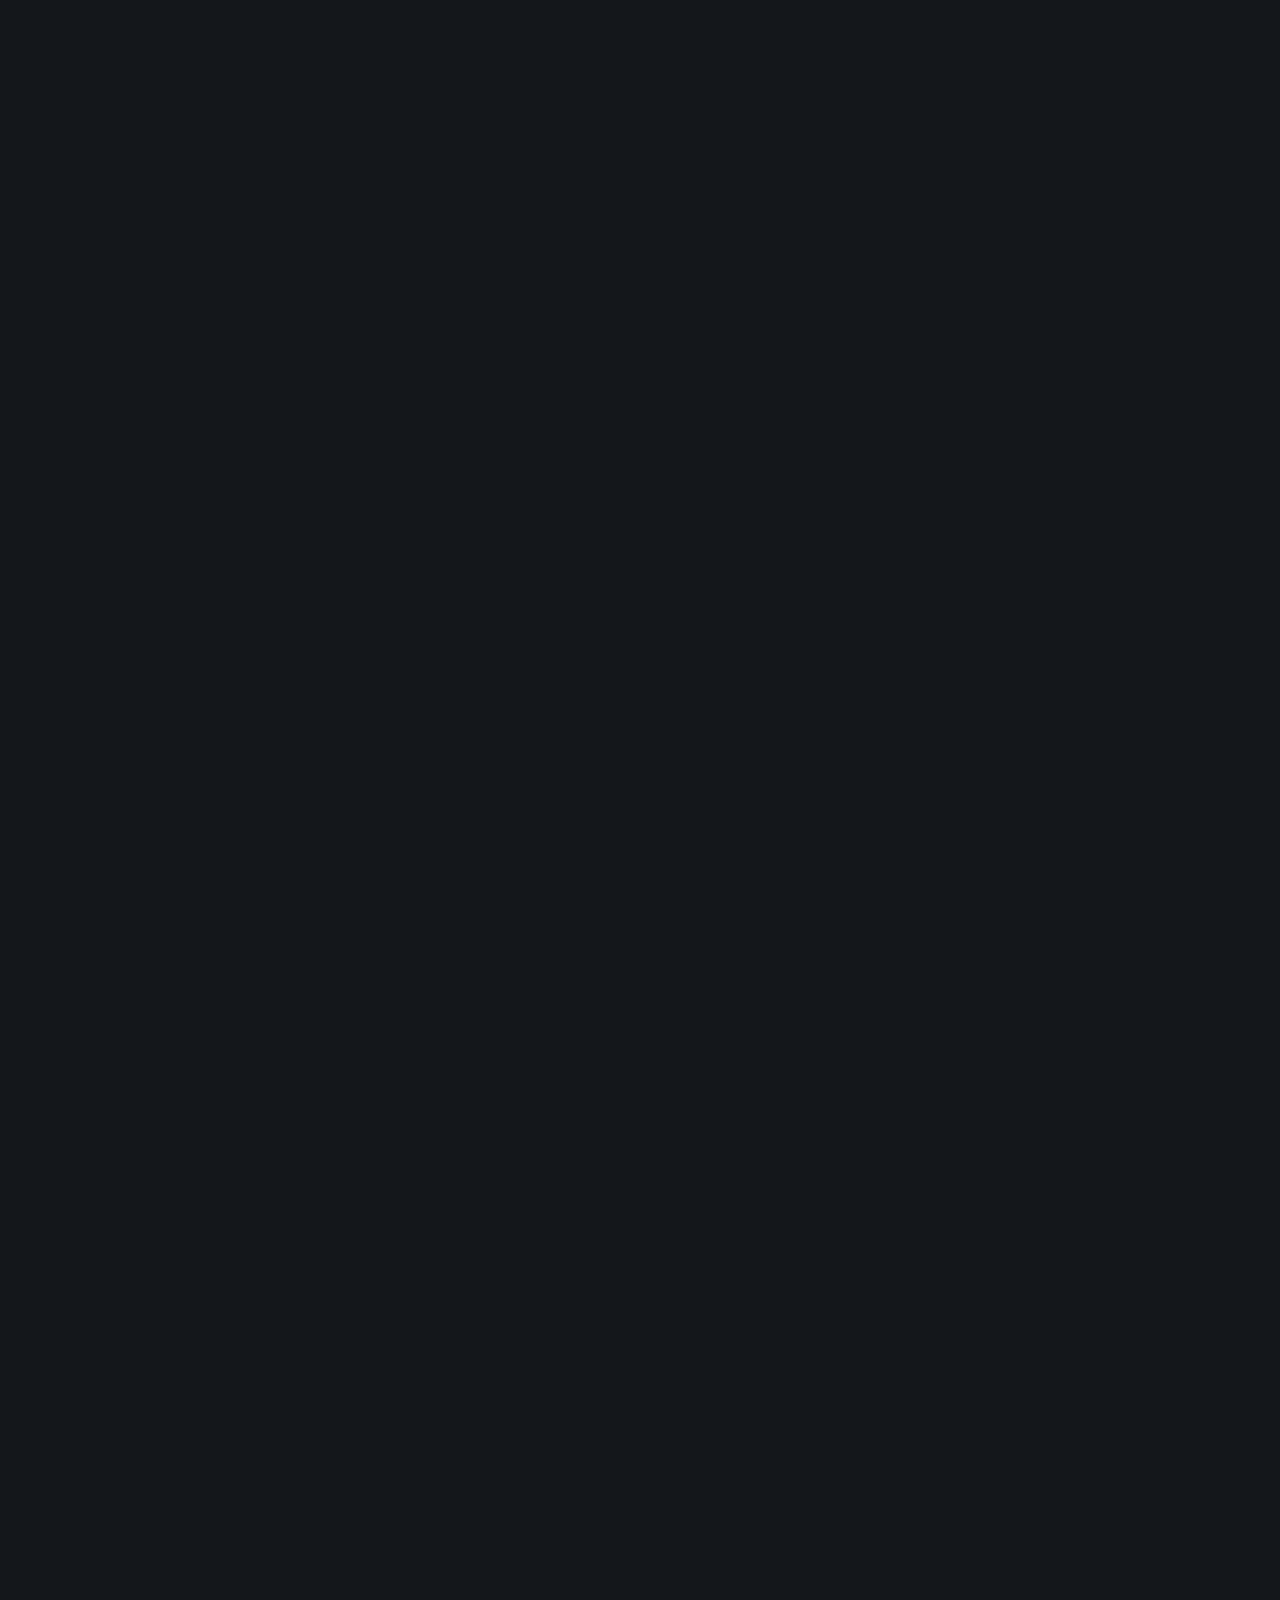
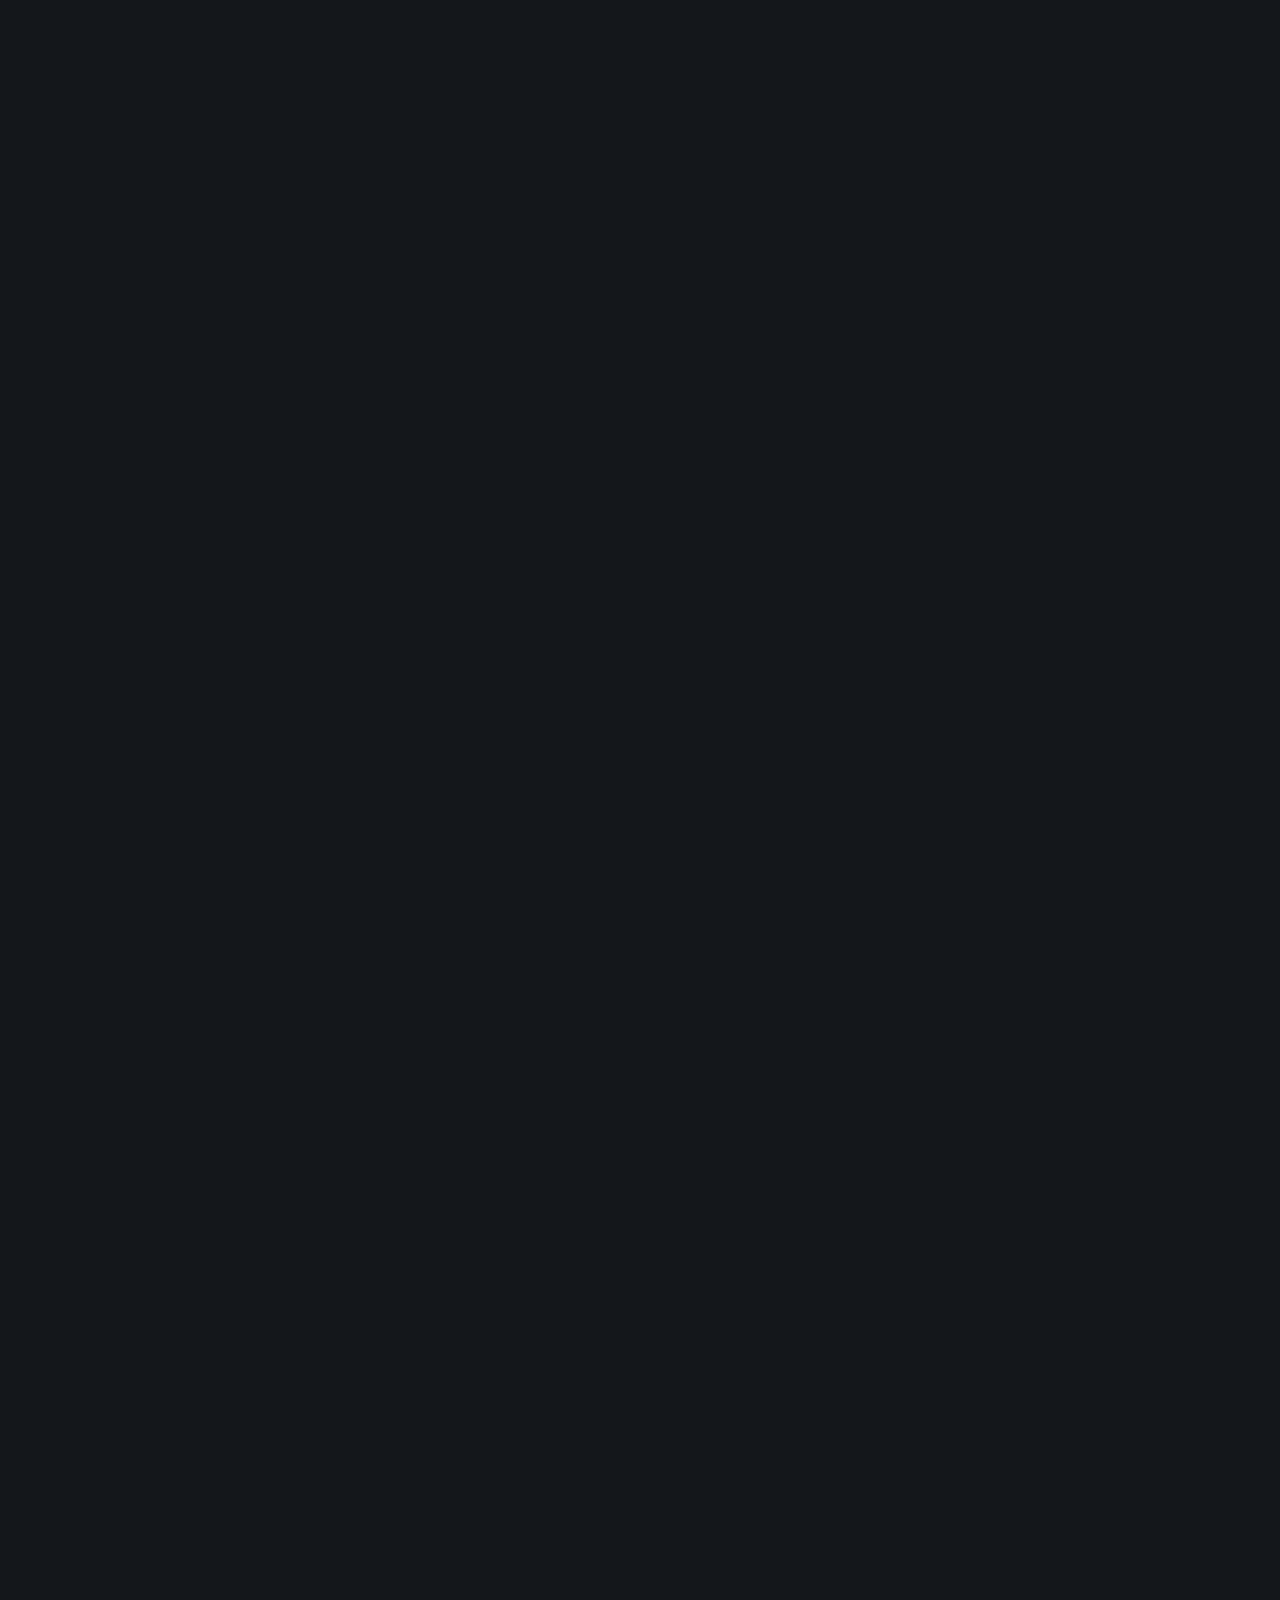
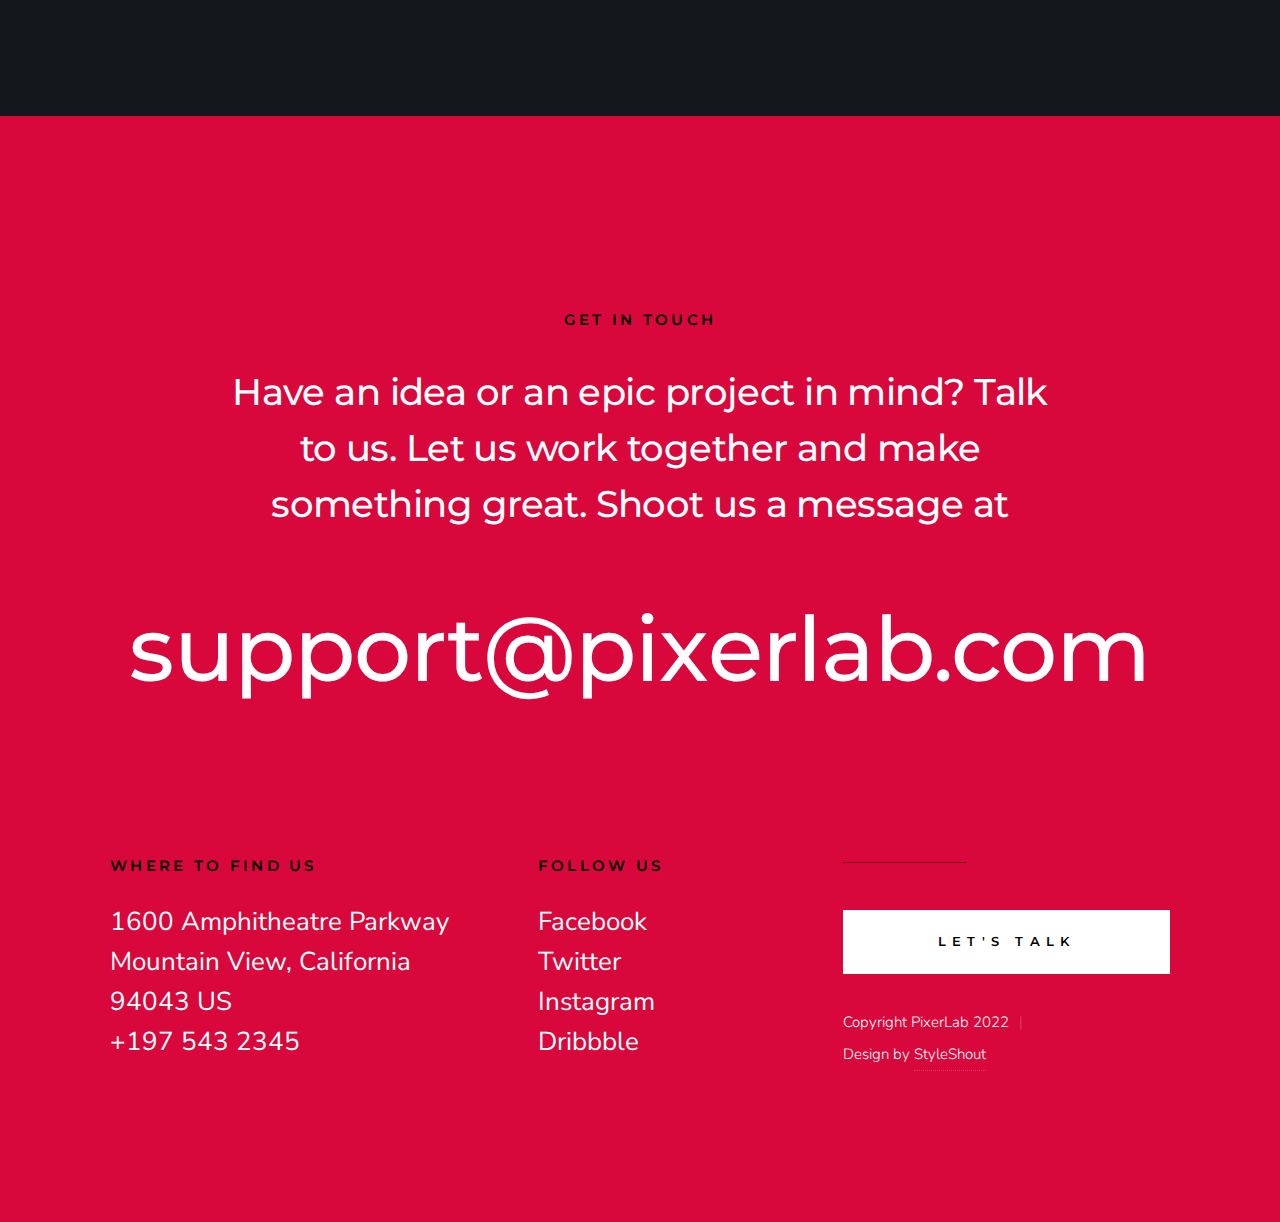
==== commit ac8c925e: "updated privacy policy" ====
--- a/privacy-policy.html
+++ b/privacy-policy.html
@@ -86,14 +86,11 @@
         <div class="row">
             <div class="column large-12 w-900-stack s-about__intro-text">
                 <h1 class="display-1" data-aos="fade-up">Privacy Policy</h1>
-
-                <p class="lead" data-aos="fade-up">Soft Apps built the Status Saver as a Free app. This SERVICE is provided by Soft Apps at no cost and is intended for use as is.</p>
-                <p class="lead" data-aos="fade-up">This page is used to inform visitors regarding my policies with the collection, use, and disclosure of Personal Information if anyone decided to use my Service.</p>
+                <p class="lead" data-aos="fade-up">Pixerlab have built this app as a Free app. This SERVICE is provided by Pixerlab at no cost and is intended for use as is. This page is used to inform visitors regarding my policies with the collection, use, and disclosure of Personal Information if anyone decided to use my Service.</p>
                 <p class="lead" data-aos="fade-up">If you choose to use my Service, then you agree to the collection and use of information in relation to this policy. The Personal Information that I collect is used for providing and improving the Service. I will not use or share your information with anyone except as described in this Privacy Policy.</p>
                 <p class="lead" data-aos="fade-up">The terms used in this Privacy Policy have the same meanings as in our Terms and Conditions, which is accessible at Status Saver - Story Saver unless otherwise defined in this Privacy Policy.</p>
 
                 <h3 class="h5" data-aos="fade-up">Information Collection and Use</h3>
-
                 <p class="lead" data-aos="fade-up">For a better experience, while using our Service, I may require you to provide us with certain personally identifiable information, including but not limited to user advertisement id so user see ads according to their taste. The information that I request will be retained on your device and is not collected by me in any way. This app does not collect any kind of user data or personal information.</p>
                 <p class="lead" data-aos="fade-up">The app does use third party services that may collect information used to identify you. Link to privacy policy of third party service providers used by the app</p>
                 <ul class="lead" data-aos="fade-up">
@@ -104,16 +101,13 @@
                 </ul>
 
                 <h3 class="h5" data-aos="fade-up">Log Data</h3>
-
                 <p class="lead" data-aos="fade-up">I want to inform you that whenever you use my Service, in a case of an error in the app I collect data and information (through third-party products) on your phone called Log Data. This Log Data may include information such as your device Internet Protocol (“IP”) address, device name, operating system version, the configuration of the app when utilizing my Service, the time and date of your use of the Service, and other statistics.</p>
                 
                 <h3 class="h5" data-aos="fade-up">Cookies</h3>
-
                 <p class="lead" data-aos="fade-up">Cookies are files with a small amount of data that are commonly used as anonymous unique identifiers. These are sent to your browser from the websites that you visit and are stored on your device's internal memory.</p>
                 <p class="lead" data-aos="fade-up">This Service does not use these “cookies” explicitly. However, the app may use third-party code and libraries that use “cookies” to collect information and improve their services. You have the option to either accept or refuse these cookies and know when a cookie is being sent to your device. If you choose to refuse our cookies, you may not be able to use some portions of this Service.</p>
 
                 <h3 class="h5" data-aos="fade-up">Service Providers</h3>
-
                 <p class="lead h-remove-bottom" data-aos="fade-up">I may employ third-party companies and individuals due to the following reasons:</p>
                 <ul class="lead" data-aos="fade-up">
                     <li>To facilitate our Service;</li>
@@ -124,23 +118,18 @@
                 <p class="lead" data-aos="fade-up">I want to inform users of this Service that these third parties have access to their Personal Information. The reason is to perform the tasks assigned to them on our behalf. However, they are obligated not to disclose or use the information for any other purpose.</p>
 
                 <h3 class="h5" data-aos="fade-up">Security</h3>
-
                 <p class="lead" data-aos="fade-up">I value your trust in providing us your Personal Information, thus we are striving to use commercially acceptable means of protecting it. But remember that no method of transmission over the internet, or method of electronic storage is 100% secure and reliable, and I cannot guarantee its absolute security.</p>
                 
                 <h3 class="h5" data-aos="fade-up">Links to Other Sites</h3>
-                
                 <p class="lead" data-aos="fade-up">This Service may contain links to other sites. If you click on a third-party link, you will be directed to that site. Note that these external sites are not operated by me. Therefore, I strongly advise you to review the Privacy Policy of these websites. I have no control over and assume no responsibility for the content, privacy policies, or practices of any third-party sites or services.</p>
                 
                 <h3 class="h5" data-aos="fade-up">Children’s Privacy</h3>
-
                 <p class="lead" data-aos="fade-up">These Services do not address anyone under the age of 13. I do not knowingly collect personally identifiable information from children under 13 years of age. In the case I discover that a child under 13 has provided me with personal information, I immediately delete this from our servers. If you are a parent or guardian and you are aware that your child has provided us with personal information, please contact me so that I will be able to do the necessary actions.</p>
                 
                 <h3 class="h5" data-aos="fade-up">Changes to This Privacy Policy</h3>
-                
                 <p class="lead" data-aos="fade-up">I may update our Privacy Policy from time to time. Thus, you are advised to review this page periodically for any changes. I will notify you of any changes by posting the new Privacy Policy on this page.</p>
                 
                 <h3 class="h5" data-aos="fade-up">Contact Us</h3>
-                
                 <p class="lead" data-aos="fade-up">If you have any questions or suggestions about my Privacy Policy, do not hesitate to contact me at <a href="mailto:support@pixerlab.com">support@pixerlab.com</a></p>
             </div>
         </div>
